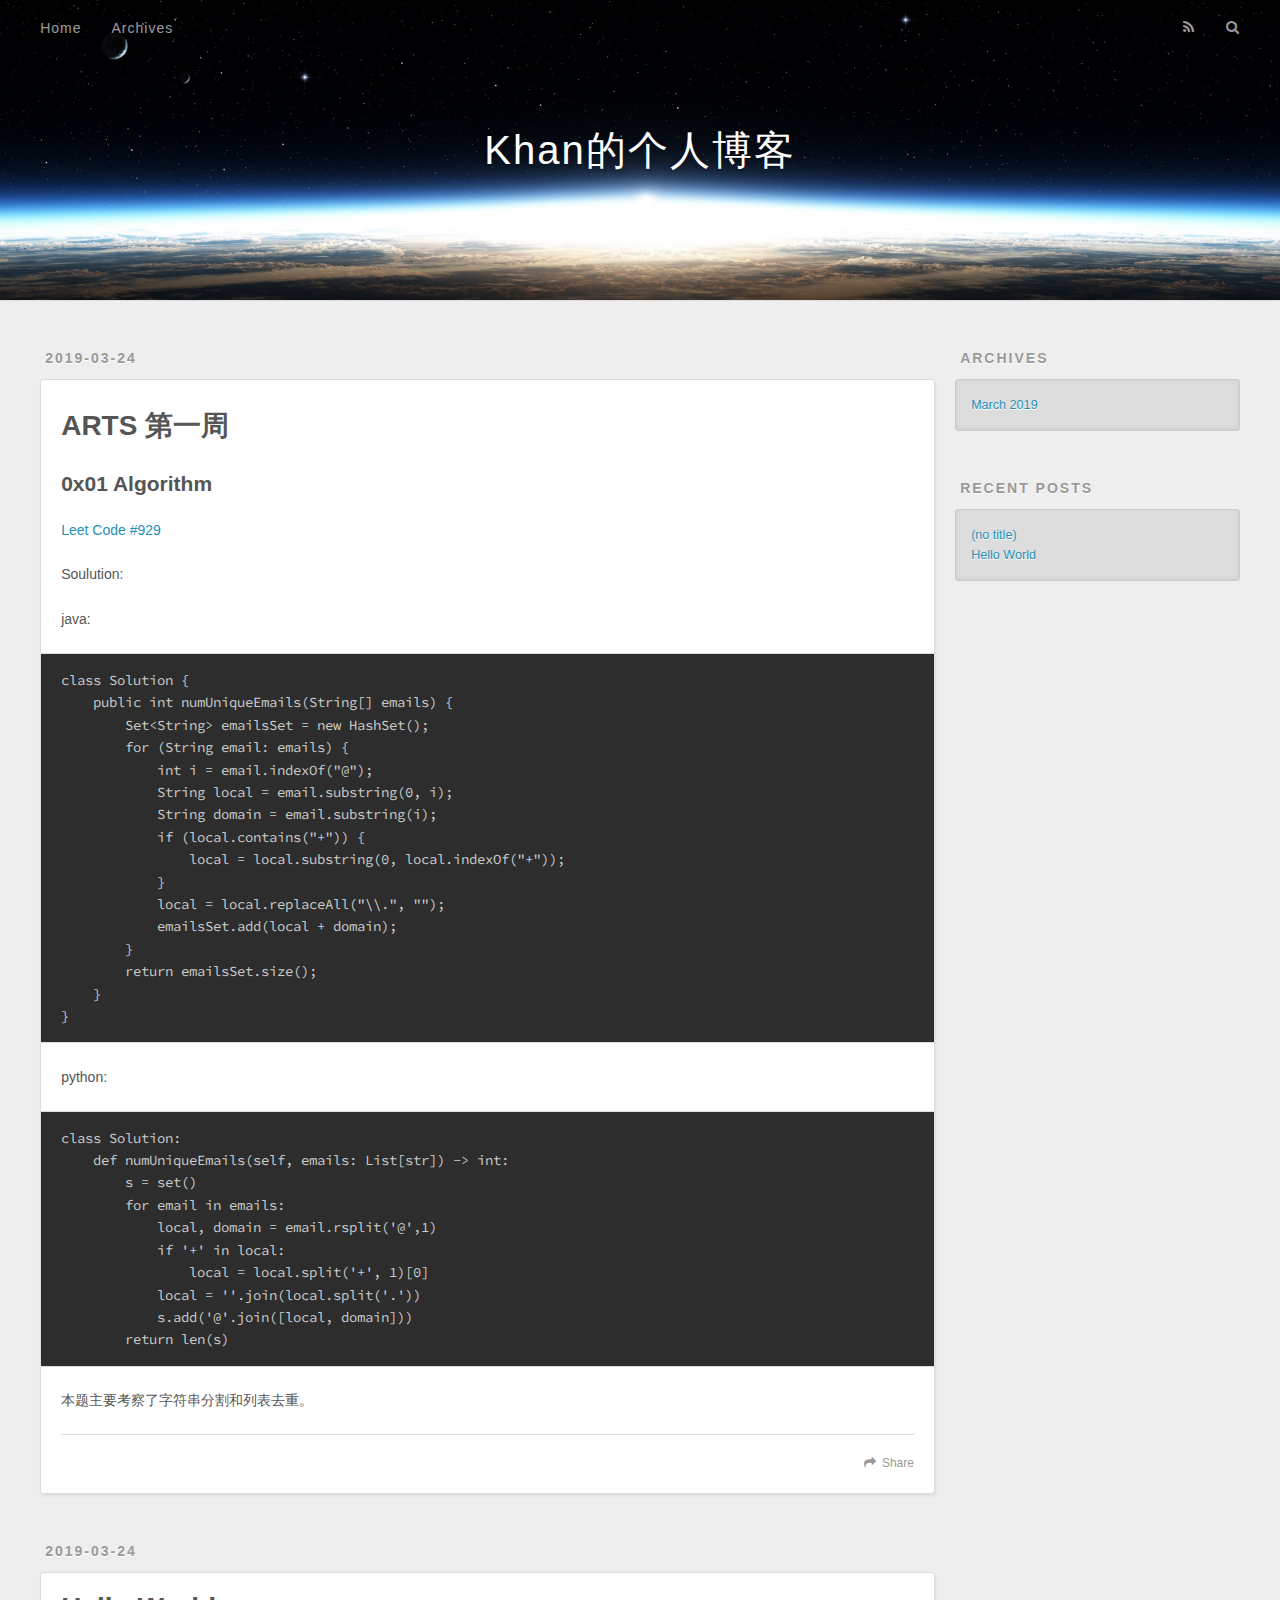
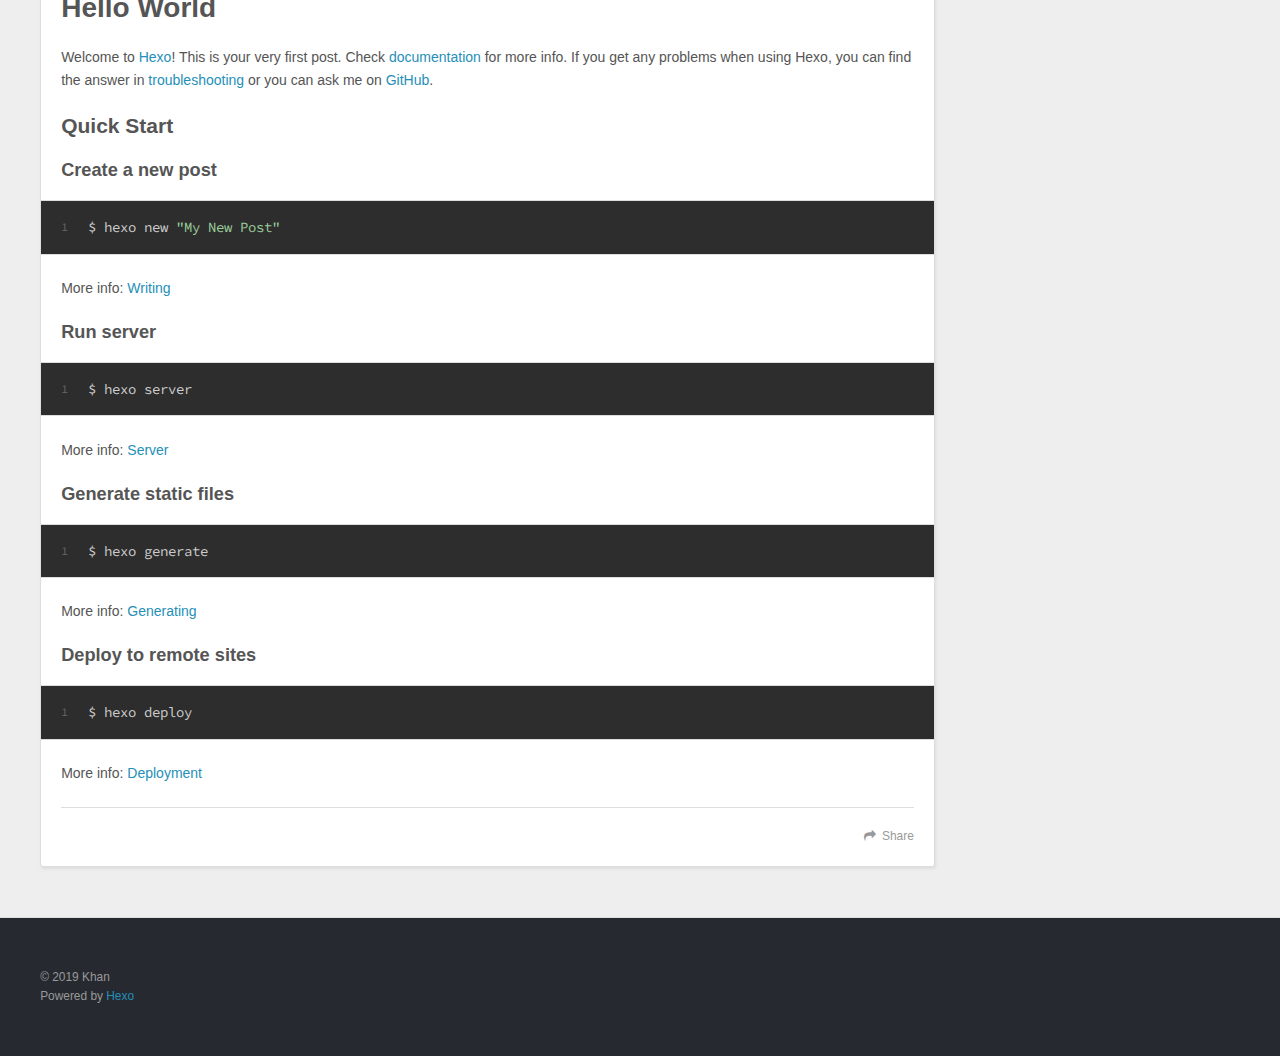
==== index.html @ 130cf29b "Site updated: 2019-03-24 17:19:26" ====
<!DOCTYPE html>
<html>
<head><meta name="generator" content="Hexo 3.8.0">
  <meta charset="utf-8">
  

  
  <title>Khan的个人博客</title>
  <meta name="viewport" content="width=device-width, initial-scale=1, maximum-scale=1">
  <meta property="og:type" content="website">
<meta property="og:title" content="Khan的个人博客">
<meta property="og:url" content="http://yoursite.com/index.html">
<meta property="og:site_name" content="Khan的个人博客">
<meta property="og:locale" content="default">
<meta name="twitter:card" content="summary">
<meta name="twitter:title" content="Khan的个人博客">
  
    <link rel="alternate" href="/atom.xml" title="Khan的个人博客" type="application/atom+xml">
  
  
    <link rel="icon" href="/favicon.png">
  
  
    <link href="//fonts.googleapis.com/css?family=Source+Code+Pro" rel="stylesheet" type="text/css">
  
  <link rel="stylesheet" href="/css/style.css">
</head>
</html>
<body>
  <div id="container">
    <div id="wrap">
      <header id="header">
  <div id="banner"></div>
  <div id="header-outer" class="outer">
    <div id="header-title" class="inner">
      <h1 id="logo-wrap">
        <a href="/" id="logo">Khan的个人博客</a>
      </h1>
      
    </div>
    <div id="header-inner" class="inner">
      <nav id="main-nav">
        <a id="main-nav-toggle" class="nav-icon"></a>
        
          <a class="main-nav-link" href="/">Home</a>
        
          <a class="main-nav-link" href="/archives">Archives</a>
        
      </nav>
      <nav id="sub-nav">
        
          <a id="nav-rss-link" class="nav-icon" href="/atom.xml" title="RSS Feed"></a>
        
        <a id="nav-search-btn" class="nav-icon" title="Search"></a>
      </nav>
      <div id="search-form-wrap">
        <form action="//google.com/search" method="get" accept-charset="UTF-8" class="search-form"><input type="search" name="q" class="search-form-input" placeholder="Search"><button type="submit" class="search-form-submit">&#xF002;</button><input type="hidden" name="sitesearch" value="http://yoursite.com"></form>
      </div>
    </div>
  </div>
</header>
      <div class="outer">
        <section id="main">
  
    <article id="post-arts_1" class="article article-type-post" itemscope itemprop="blogPost">
  <div class="article-meta">
    <a href="/2019/03/24/arts_1/" class="article-date">
  <time datetime="2019-03-24T08:39:05.048Z" itemprop="datePublished">2019-03-24</time>
</a>
    
  </div>
  <div class="article-inner">
    
    
    <div class="article-entry" itemprop="articleBody">
      
        <h1 id="ARTS-第一周"><a href="#ARTS-第一周" class="headerlink" title="ARTS 第一周"></a>ARTS 第一周</h1><h2 id="0x01-Algorithm"><a href="#0x01-Algorithm" class="headerlink" title="0x01 Algorithm"></a>0x01 Algorithm</h2><p><a href="https://leetcode.com/problems/unique-email-addresses" target="_blank" rel="noopener">Leet Code #929</a></p>
<p>Soulution:</p>
<p>java:</p>
<pre><code>class Solution {
    public int numUniqueEmails(String[] emails) {
        Set&lt;String&gt; emailsSet = new HashSet();
        for (String email: emails) {
            int i = email.indexOf(&quot;@&quot;);
            String local = email.substring(0, i);
            String domain = email.substring(i);
            if (local.contains(&quot;+&quot;)) {
                local = local.substring(0, local.indexOf(&quot;+&quot;));
            }
            local = local.replaceAll(&quot;\\.&quot;, &quot;&quot;);
            emailsSet.add(local + domain);
        }
        return emailsSet.size();
    }
}
</code></pre><p>python:</p>
<pre><code>class Solution:
    def numUniqueEmails(self, emails: List[str]) -&gt; int:
        s = set()
        for email in emails:
            local, domain = email.rsplit(&apos;@&apos;,1)
            if &apos;+&apos; in local:
                local = local.split(&apos;+&apos;, 1)[0]
            local = &apos;&apos;.join(local.split(&apos;.&apos;))
            s.add(&apos;@&apos;.join([local, domain]))
        return len(s)
</code></pre><p>本题主要考察了字符串分割和列表去重。</p>

      
    </div>
    <footer class="article-footer">
      <a data-url="http://yoursite.com/2019/03/24/arts_1/" data-id="cjtmpnsez0000ohzx4cmatua2" class="article-share-link">Share</a>
      
      
    </footer>
  </div>
  
</article>


  
    <article id="post-hello-world" class="article article-type-post" itemscope itemprop="blogPost">
  <div class="article-meta">
    <a href="/2019/03/24/hello-world/" class="article-date">
  <time datetime="2019-03-24T07:50:33.714Z" itemprop="datePublished">2019-03-24</time>
</a>
    
  </div>
  <div class="article-inner">
    
    
      <header class="article-header">
        
  
    <h1 itemprop="name">
      <a class="article-title" href="/2019/03/24/hello-world/">Hello World</a>
    </h1>
  

      </header>
    
    <div class="article-entry" itemprop="articleBody">
      
        <p>Welcome to <a href="https://hexo.io/" target="_blank" rel="noopener">Hexo</a>! This is your very first post. Check <a href="https://hexo.io/docs/" target="_blank" rel="noopener">documentation</a> for more info. If you get any problems when using Hexo, you can find the answer in <a href="https://hexo.io/docs/troubleshooting.html" target="_blank" rel="noopener">troubleshooting</a> or you can ask me on <a href="https://github.com/hexojs/hexo/issues" target="_blank" rel="noopener">GitHub</a>.</p>
<h2 id="Quick-Start"><a href="#Quick-Start" class="headerlink" title="Quick Start"></a>Quick Start</h2><h3 id="Create-a-new-post"><a href="#Create-a-new-post" class="headerlink" title="Create a new post"></a>Create a new post</h3><figure class="highlight bash"><table><tr><td class="gutter"><pre><span class="line">1</span><br></pre></td><td class="code"><pre><span class="line">$ hexo new <span class="string">"My New Post"</span></span><br></pre></td></tr></table></figure>
<p>More info: <a href="https://hexo.io/docs/writing.html" target="_blank" rel="noopener">Writing</a></p>
<h3 id="Run-server"><a href="#Run-server" class="headerlink" title="Run server"></a>Run server</h3><figure class="highlight bash"><table><tr><td class="gutter"><pre><span class="line">1</span><br></pre></td><td class="code"><pre><span class="line">$ hexo server</span><br></pre></td></tr></table></figure>
<p>More info: <a href="https://hexo.io/docs/server.html" target="_blank" rel="noopener">Server</a></p>
<h3 id="Generate-static-files"><a href="#Generate-static-files" class="headerlink" title="Generate static files"></a>Generate static files</h3><figure class="highlight bash"><table><tr><td class="gutter"><pre><span class="line">1</span><br></pre></td><td class="code"><pre><span class="line">$ hexo generate</span><br></pre></td></tr></table></figure>
<p>More info: <a href="https://hexo.io/docs/generating.html" target="_blank" rel="noopener">Generating</a></p>
<h3 id="Deploy-to-remote-sites"><a href="#Deploy-to-remote-sites" class="headerlink" title="Deploy to remote sites"></a>Deploy to remote sites</h3><figure class="highlight bash"><table><tr><td class="gutter"><pre><span class="line">1</span><br></pre></td><td class="code"><pre><span class="line">$ hexo deploy</span><br></pre></td></tr></table></figure>
<p>More info: <a href="https://hexo.io/docs/deployment.html" target="_blank" rel="noopener">Deployment</a></p>

      
    </div>
    <footer class="article-footer">
      <a data-url="http://yoursite.com/2019/03/24/hello-world/" data-id="cjtmpnsf30001ohzxpgnptzvd" class="article-share-link">Share</a>
      
      
    </footer>
  </div>
  
</article>


  


</section>
        
          <aside id="sidebar">
  
    

  
    

  
    
  
    
  <div class="widget-wrap">
    <h3 class="widget-title">Archives</h3>
    <div class="widget">
      <ul class="archive-list"><li class="archive-list-item"><a class="archive-list-link" href="/archives/2019/03/">March 2019</a></li></ul>
    </div>
  </div>


  
    
  <div class="widget-wrap">
    <h3 class="widget-title">Recent Posts</h3>
    <div class="widget">
      <ul>
        
          <li>
            <a href="/2019/03/24/arts_1/">(no title)</a>
          </li>
        
          <li>
            <a href="/2019/03/24/hello-world/">Hello World</a>
          </li>
        
      </ul>
    </div>
  </div>

  
</aside>
        
      </div>
      <footer id="footer">
  
  <div class="outer">
    <div id="footer-info" class="inner">
      &copy; 2019 Khan<br>
      Powered by <a href="http://hexo.io/" target="_blank">Hexo</a>
    </div>
  </div>
</footer>
    </div>
    <nav id="mobile-nav">
  
    <a href="/" class="mobile-nav-link">Home</a>
  
    <a href="/archives" class="mobile-nav-link">Archives</a>
  
</nav>
    

<script src="//ajax.googleapis.com/ajax/libs/jquery/2.0.3/jquery.min.js"></script>


  <link rel="stylesheet" href="/fancybox/jquery.fancybox.css">
  <script src="/fancybox/jquery.fancybox.pack.js"></script>


<script src="/js/script.js"></script>



  </div>
</body>
</html>
---- css/style.css ----
body {
  width: 100%;
}
body:before,
body:after {
  content: "";
  display: table;
}
body:after {
  clear: both;
}
html,
body,
div,
span,
applet,
object,
iframe,
h1,
h2,
h3,
h4,
h5,
h6,
p,
blockquote,
pre,
a,
abbr,
acronym,
address,
big,
cite,
code,
del,
dfn,
em,
img,
ins,
kbd,
q,
s,
samp,
small,
strike,
strong,
sub,
sup,
tt,
var,
dl,
dt,
dd,
ol,
ul,
li,
fieldset,
form,
label,
legend,
table,
caption,
tbody,
tfoot,
thead,
tr,
th,
td {
  margin: 0;
  padding: 0;
  border: 0;
  outline: 0;
  font-weight: inherit;
  font-style: inherit;
  font-family: inherit;
  font-size: 100%;
  vertical-align: baseline;
}
body {
  line-height: 1;
  color: #000;
  background: #fff;
}
ol,
ul {
  list-style: none;
}
table {
  border-collapse: separate;
  border-spacing: 0;
  vertical-align: middle;
}
caption,
th,
td {
  text-align: left;
  font-weight: normal;
  vertical-align: middle;
}
a img {
  border: none;
}
input,
button {
  margin: 0;
  padding: 0;
}
input::-moz-focus-inner,
button::-moz-focus-inner {
  border: 0;
  padding: 0;
}
@font-face {
  font-family: FontAwesome;
  font-style: normal;
  font-weight: normal;
  src: url("fonts/fontawesome-webfont.eot?v=#4.0.3");
  src: url("fonts/fontawesome-webfont.eot?#iefix&v=#4.0.3") format("embedded-opentype"), url("fonts/fontawesome-webfont.woff?v=#4.0.3") format("woff"), url("fonts/fontawesome-webfont.ttf?v=#4.0.3") format("truetype"), url("fonts/fontawesome-webfont.svg#fontawesomeregular?v=#4.0.3") format("svg");
}
html,
body,
#container {
  height: 100%;
}
body {
  background: #eee;
  font: 14px -apple-system, BlinkMacSystemFont, "Segoe UI", "Roboto", "Oxygen", "Ubuntu", "Cantarell", "Fira Sans", "Droid Sans", "Helvetica Neue", sans-serif;
  -webkit-text-size-adjust: 100%;
}
.outer {
  max-width: 1220px;
  margin: 0 auto;
  padding: 0 20px;
}
.outer:before,
.outer:after {
  content: "";
  display: table;
}
.outer:after {
  clear: both;
}
.inner {
  display: inline;
  float: left;
  width: 98.33333333333333%;
  margin: 0 0.833333333333333%;
}
.left,
.alignleft {
  float: left;
}
.right,
.alignright {
  float: right;
}
.clear {
  clear: both;
}
#container {
  position: relative;
}
.mobile-nav-on {
  overflow: hidden;
}
#wrap {
  height: 100%;
  width: 100%;
  position: absolute;
  top: 0;
  left: 0;
  -webkit-transition: 0.2s ease-out;
  -moz-transition: 0.2s ease-out;
  -ms-transition: 0.2s ease-out;
  transition: 0.2s ease-out;
  z-index: 1;
  background: #eee;
}
.mobile-nav-on #wrap {
  left: 280px;
}
@media screen and (min-width: 768px) {
  #main {
    display: inline;
    float: left;
    width: 73.33333333333333%;
    margin: 0 0.833333333333333%;
  }
}
.article-date,
.article-category-link,
.archive-year,
.widget-title {
  text-decoration: none;
  text-transform: uppercase;
  letter-spacing: 2px;
  color: #999;
  margin-bottom: 1em;
  margin-left: 5px;
  line-height: 1em;
  text-shadow: 0 1px #fff;
  font-weight: bold;
}
.article-inner,
.archive-article-inner {
  background: #fff;
  -webkit-box-shadow: 1px 2px 3px #ddd;
  box-shadow: 1px 2px 3px #ddd;
  border: 1px solid #ddd;
  border-radius: 3px;
}
.article-entry h1,
.widget h1 {
  font-size: 2em;
}
.article-entry h2,
.widget h2 {
  font-size: 1.5em;
}
.article-entry h3,
.widget h3 {
  font-size: 1.3em;
}
.article-entry h4,
.widget h4 {
  font-size: 1.2em;
}
.article-entry h5,
.widget h5 {
  font-size: 1em;
}
.article-entry h6,
.widget h6 {
  font-size: 1em;
  color: #999;
}
.article-entry hr,
.widget hr {
  border: 1px dashed #ddd;
}
.article-entry strong,
.widget strong {
  font-weight: bold;
}
.article-entry em,
.widget em,
.article-entry cite,
.widget cite {
  font-style: italic;
}
.article-entry sup,
.widget sup,
.article-entry sub,
.widget sub {
  font-size: 0.75em;
  line-height: 0;
  position: relative;
  vertical-align: baseline;
}
.article-entry sup,
.widget sup {
  top: -0.5em;
}
.article-entry sub,
.widget sub {
  bottom: -0.2em;
}
.article-entry small,
.widget small {
  font-size: 0.85em;
}
.article-entry acronym,
.widget acronym,
.article-entry abbr,
.widget abbr {
  border-bottom: 1px dotted;
}
.article-entry ul,
.widget ul,
.article-entry ol,
.widget ol,
.article-entry dl,
.widget dl {
  margin: 0 20px;
  line-height: 1.6em;
}
.article-entry ul ul,
.widget ul ul,
.article-entry ol ul,
.widget ol ul,
.article-entry ul ol,
.widget ul ol,
.article-entry ol ol,
.widget ol ol {
  margin-top: 0;
  margin-bottom: 0;
}
.article-entry ul,
.widget ul {
  list-style: disc;
}
.article-entry ol,
.widget ol {
  list-style: decimal;
}
.article-entry dt,
.widget dt {
  font-weight: bold;
}
#header {
  height: 300px;
  position: relative;
  border-bottom: 1px solid #ddd;
}
#header:before,
#header:after {
  content: "";
  position: absolute;
  left: 0;
  right: 0;
  height: 40px;
}
#header:before {
  top: 0;
  background: -webkit-linear-gradient(rgba(0,0,0,0.2), transparent);
  background: -moz-linear-gradient(rgba(0,0,0,0.2), transparent);
  background: -ms-linear-gradient(rgba(0,0,0,0.2), transparent);
  background: linear-gradient(rgba(0,0,0,0.2), transparent);
}
#header:after {
  bottom: 0;
  background: -webkit-linear-gradient(transparent, rgba(0,0,0,0.2));
  background: -moz-linear-gradient(transparent, rgba(0,0,0,0.2));
  background: -ms-linear-gradient(transparent, rgba(0,0,0,0.2));
  background: linear-gradient(transparent, rgba(0,0,0,0.2));
}
#header-outer {
  height: 100%;
  position: relative;
}
#header-inner {
  position: relative;
  overflow: hidden;
}
#banner {
  position: absolute;
  top: 0;
  left: 0;
  width: 100%;
  height: 100%;
  background: url("images/banner.jpg") center #000;
  -webkit-background-size: cover;
  -moz-background-size: cover;
  background-size: cover;
  z-index: -1;
}
#header-title {
  text-align: center;
  height: 40px;
  position: absolute;
  top: 50%;
  left: 0;
  margin-top: -20px;
}
#logo,
#subtitle {
  text-decoration: none;
  color: #fff;
  font-weight: 300;
  text-shadow: 0 1px 4px rgba(0,0,0,0.3);
}
#logo {
  font-size: 40px;
  line-height: 40px;
  letter-spacing: 2px;
}
#subtitle {
  font-size: 16px;
  line-height: 16px;
  letter-spacing: 1px;
}
#subtitle-wrap {
  margin-top: 16px;
}
#main-nav {
  float: left;
  margin-left: -15px;
}
.nav-icon,
.main-nav-link {
  float: left;
  color: #fff;
  opacity: 0.6;
  text-decoration: none;
  text-shadow: 0 1px rgba(0,0,0,0.2);
  -webkit-transition: opacity 0.2s;
  -moz-transition: opacity 0.2s;
  -ms-transition: opacity 0.2s;
  transition: opacity 0.2s;
  display: block;
  padding: 20px 15px;
}
.nav-icon:hover,
.main-nav-link:hover {
  opacity: 1;
}
.nav-icon {
  font-family: FontAwesome;
  text-align: center;
  font-size: 14px;
  width: 14px;
  height: 14px;
  padding: 20px 15px;
  position: relative;
  cursor: pointer;
}
.main-nav-link {
  font-weight: 300;
  letter-spacing: 1px;
}
@media screen and (max-width: 479px) {
  .main-nav-link {
    display: none;
  }
}
#main-nav-toggle {
  display: none;
}
#main-nav-toggle:before {
  content: "\f0c9";
}
@media screen and (max-width: 479px) {
  #main-nav-toggle {
    display: block;
  }
}
#sub-nav {
  float: right;
  margin-right: -15px;
}
#nav-rss-link:before {
  content: "\f09e";
}
#nav-search-btn:before {
  content: "\f002";
}
#search-form-wrap {
  position: absolute;
  top: 15px;
  width: 150px;
  height: 30px;
  right: -150px;
  opacity: 0;
  -webkit-transition: 0.2s ease-out;
  -moz-transition: 0.2s ease-out;
  -ms-transition: 0.2s ease-out;
  transition: 0.2s ease-out;
}
#search-form-wrap.on {
  opacity: 1;
  right: 0;
}
@media screen and (max-width: 479px) {
  #search-form-wrap {
    width: 100%;
    right: -100%;
  }
}
.search-form {
  position: absolute;
  top: 0;
  left: 0;
  right: 0;
  background: #fff;
  padding: 5px 15px;
  border-radius: 15px;
  -webkit-box-shadow: 0 0 10px rgba(0,0,0,0.3);
  box-shadow: 0 0 10px rgba(0,0,0,0.3);
}
.search-form-input {
  border: none;
  background: none;
  color: #555;
  width: 100%;
  font: 13px -apple-system, BlinkMacSystemFont, "Segoe UI", "Roboto", "Oxygen", "Ubuntu", "Cantarell", "Fira Sans", "Droid Sans", "Helvetica Neue", sans-serif;
  outline: none;
}
.search-form-input::-webkit-search-results-decoration,
.search-form-input::-webkit-search-cancel-button {
  -webkit-appearance: none;
}
.search-form-submit {
  position: absolute;
  top: 50%;
  right: 10px;
  margin-top: -7px;
  font: 13px FontAwesome;
  border: none;
  background: none;
  color: #bbb;
  cursor: pointer;
}
.search-form-submit:hover,
.search-form-submit:focus {
  color: #777;
}
.article {
  margin: 50px 0;
}
.article-inner {
  overflow: hidden;
}
.article-meta:before,
.article-meta:after {
  content: "";
  display: table;
}
.article-meta:after {
  clear: both;
}
.article-date {
  float: left;
}
.article-category {
  float: left;
  line-height: 1em;
  color: #ccc;
  text-shadow: 0 1px #fff;
  margin-left: 8px;
}
.article-category:before {
  content: "\2022";
}
.article-category-link {
  margin: 0 12px 1em;
}
.article-header {
  padding: 20px 20px 0;
}
.article-title {
  text-decoration: none;
  font-size: 2em;
  font-weight: bold;
  color: #555;
  line-height: 1.1em;
  -webkit-transition: color 0.2s;
  -moz-transition: color 0.2s;
  -ms-transition: color 0.2s;
  transition: color 0.2s;
}
a.article-title:hover {
  color: #258fb8;
}
.article-entry {
  color: #555;
  padding: 0 20px;
}
.article-entry:before,
.article-entry:after {
  content: "";
  display: table;
}
.article-entry:after {
  clear: both;
}
.article-entry p,
.article-entry table {
  line-height: 1.6em;
  margin: 1.6em 0;
}
.article-entry h1,
.article-entry h2,
.article-entry h3,
.article-entry h4,
.article-entry h5,
.article-entry h6 {
  font-weight: bold;
}
.article-entry h1,
.article-entry h2,
.article-entry h3,
.article-entry h4,
.article-entry h5,
.article-entry h6 {
  line-height: 1.1em;
  margin: 1.1em 0;
}
.article-entry a {
  color: #258fb8;
  text-decoration: none;
}
.article-entry a:hover {
  text-decoration: underline;
}
.article-entry ul,
.article-entry ol,
.article-entry dl {
  margin-top: 1.6em;
  margin-bottom: 1.6em;
}
.article-entry img,
.article-entry video {
  max-width: 100%;
  height: auto;
  display: block;
  margin: auto;
}
.article-entry iframe {
  border: none;
}
.article-entry table {
  width: 100%;
  border-collapse: collapse;
  border-spacing: 0;
}
.article-entry th {
  font-weight: bold;
  border-bottom: 3px solid #ddd;
  padding-bottom: 0.5em;
}
.article-entry td {
  border-bottom: 1px solid #ddd;
  padding: 10px 0;
}
.article-entry blockquote {
  font-family: Georgia, "Times New Roman", serif;
  font-size: 1.4em;
  margin: 1.6em 20px;
  text-align: center;
}
.article-entry blockquote footer {
  font-size: 14px;
  margin: 1.6em 0;
  font-family: -apple-system, BlinkMacSystemFont, "Segoe UI", "Roboto", "Oxygen", "Ubuntu", "Cantarell", "Fira Sans", "Droid Sans", "Helvetica Neue", sans-serif;
}
.article-entry blockquote footer cite:before {
  content: "—";
  padding: 0 0.5em;
}
.article-entry .pullquote {
  text-align: left;
  width: 45%;
  margin: 0;
}
.article-entry .pullquote.left {
  margin-left: 0.5em;
  margin-right: 1em;
}
.article-entry .pullquote.right {
  margin-right: 0.5em;
  margin-left: 1em;
}
.article-entry .caption {
  color: #999;
  display: block;
  font-size: 0.9em;
  margin-top: 0.5em;
  position: relative;
  text-align: center;
}
.article-entry .video-container {
  position: relative;
  padding-top: 56.25%;
  height: 0;
  overflow: hidden;
}
.article-entry .video-container iframe,
.article-entry .video-container object,
.article-entry .video-container embed {
  position: absolute;
  top: 0;
  left: 0;
  width: 100%;
  height: 100%;
  margin-top: 0;
}
.article-more-link a {
  display: inline-block;
  line-height: 1em;
  padding: 6px 15px;
  border-radius: 15px;
  background: #eee;
  color: #999;
  text-shadow: 0 1px #fff;
  text-decoration: none;
}
.article-more-link a:hover {
  background: #258fb8;
  color: #fff;
  text-decoration: none;
  text-shadow: 0 1px #1e7293;
}
.article-footer {
  font-size: 0.85em;
  line-height: 1.6em;
  border-top: 1px solid #ddd;
  padding-top: 1.6em;
  margin: 0 20px 20px;
}
.article-footer:before,
.article-footer:after {
  content: "";
  display: table;
}
.article-footer:after {
  clear: both;
}
.article-footer a {
  color: #999;
  text-decoration: none;
}
.article-footer a:hover {
  color: #555;
}
.article-tag-list-item {
  float: left;
  margin-right: 10px;
}
.article-tag-list-link:before {
  content: "#";
}
.article-comment-link {
  float: right;
}
.article-comment-link:before {
  content: "\f075";
  font-family: FontAwesome;
  padding-right: 8px;
}
.article-share-link {
  cursor: pointer;
  float: right;
  margin-left: 20px;
}
.article-share-link:before {
  content: "\f064";
  font-family: FontAwesome;
  padding-right: 6px;
}
#article-nav {
  position: relative;
}
#article-nav:before,
#article-nav:after {
  content: "";
  display: table;
}
#article-nav:after {
  clear: both;
}
@media screen and (min-width: 768px) {
  #article-nav {
    margin: 50px 0;
  }
  #article-nav:before {
    width: 8px;
    height: 8px;
    position: absolute;
    top: 50%;
    left: 50%;
    margin-top: -4px;
    margin-left: -4px;
    content: "";
    border-radius: 50%;
    background: #ddd;
    -webkit-box-shadow: 0 1px 2px #fff;
    box-shadow: 0 1px 2px #fff;
  }
}
.article-nav-link-wrap {
  text-decoration: none;
  text-shadow: 0 1px #fff;
  color: #999;
  -webkit-box-sizing: border-box;
  -moz-box-sizing: border-box;
  box-sizing: border-box;
  margin-top: 50px;
  text-align: center;
  display: block;
}
.article-nav-link-wrap:hover {
  color: #555;
}
@media screen and (min-width: 768px) {
  .article-nav-link-wrap {
    width: 50%;
    margin-top: 0;
  }
}
@media screen and (min-width: 768px) {
  #article-nav-newer {
    float: left;
    text-align: right;
    padding-right: 20px;
  }
}
@media screen and (min-width: 768px) {
  #article-nav-older {
    float: right;
    text-align: left;
    padding-left: 20px;
  }
}
.article-nav-caption {
  text-transform: uppercase;
  letter-spacing: 2px;
  color: #ddd;
  line-height: 1em;
  font-weight: bold;
}
#article-nav-newer .article-nav-caption {
  margin-right: -2px;
}
.article-nav-title {
  font-size: 0.85em;
  line-height: 1.6em;
  margin-top: 0.5em;
}
.article-share-box {
  position: absolute;
  display: none;
  background: #fff;
  -webkit-box-shadow: 1px 2px 10px rgba(0,0,0,0.2);
  box-shadow: 1px 2px 10px rgba(0,0,0,0.2);
  border-radius: 3px;
  margin-left: -145px;
  overflow: hidden;
  z-index: 1;
}
.article-share-box.on {
  display: block;
}
.article-share-input {
  width: 100%;
  background: none;
  -webkit-box-sizing: border-box;
  -moz-box-sizing: border-box;
  box-sizing: border-box;
  font: 14px -apple-system, BlinkMacSystemFont, "Segoe UI", "Roboto", "Oxygen", "Ubuntu", "Cantarell", "Fira Sans", "Droid Sans", "Helvetica Neue", sans-serif;
  padding: 0 15px;
  color: #555;
  outline: none;
  border: 1px solid #ddd;
  border-radius: 3px 3px 0 0;
  height: 36px;
  line-height: 36px;
}
.article-share-links {
  background: #eee;
}
.article-share-links:before,
.article-share-links:after {
  content: "";
  display: table;
}
.article-share-links:after {
  clear: both;
}
.article-share-twitter,
.article-share-facebook,
.article-share-pinterest,
.article-share-google {
  width: 50px;
  height: 36px;
  display: block;
  float: left;
  position: relative;
  color: #999;
  text-shadow: 0 1px #fff;
}
.article-share-twitter:before,
.article-share-facebook:before,
.article-share-pinterest:before,
.article-share-google:before {
  font-size: 20px;
  font-family: FontAwesome;
  width: 20px;
  height: 20px;
  position: absolute;
  top: 50%;
  left: 50%;
  margin-top: -10px;
  margin-left: -10px;
  text-align: center;
}
.article-share-twitter:hover,
.article-share-facebook:hover,
.article-share-pinterest:hover,
.article-share-google:hover {
  color: #fff;
}
.article-share-twitter:before {
  content: "\f099";
}
.article-share-twitter:hover {
  background: #00aced;
  text-shadow: 0 1px #008abe;
}
.article-share-facebook:before {
  content: "\f09a";
}
.article-share-facebook:hover {
  background: #3b5998;
  text-shadow: 0 1px #2f477a;
}
.article-share-pinterest:before {
  content: "\f0d2";
}
.article-share-pinterest:hover {
  background: #cb2027;
  text-shadow: 0 1px #a21a1f;
}
.article-share-google:before {
  content: "\f0d5";
}
.article-share-google:hover {
  background: #dd4b39;
  text-shadow: 0 1px #be3221;
}
.article-gallery {
  background: #000;
  position: relative;
}
.article-gallery-photos {
  position: relative;
  overflow: hidden;
}
.article-gallery-img {
  display: none;
  max-width: 100%;
}
.article-gallery-img:first-child {
  display: block;
}
.article-gallery-img.loaded {
  position: absolute;
  display: block;
}
.article-gallery-img img {
  display: block;
  max-width: 100%;
  margin: 0 auto;
}
#comments {
  background: #fff;
  -webkit-box-shadow: 1px 2px 3px #ddd;
  box-shadow: 1px 2px 3px #ddd;
  padding: 20px;
  border: 1px solid #ddd;
  border-radius: 3px;
  margin: 50px 0;
}
#comments a {
  color: #258fb8;
}
.archives-wrap {
  margin: 50px 0;
}
.archives:before,
.archives:after {
  content: "";
  display: table;
}
.archives:after {
  clear: both;
}
.archive-year-wrap {
  margin-bottom: 1em;
}
.archives {
  -webkit-column-gap: 10px;
  -moz-column-gap: 10px;
  column-gap: 10px;
}
@media screen and (min-width: 480px) and (max-width: 767px) {
  .archives {
    -webkit-column-count: 2;
    -moz-column-count: 2;
    column-count: 2;
  }
}
@media screen and (min-width: 768px) {
  .archives {
    -webkit-column-count: 3;
    -moz-column-count: 3;
    column-count: 3;
  }
}
.archive-article {
  -webkit-column-break-inside: avoid;
  page-break-inside: avoid;
  overflow: hidden;
  break-inside: avoid-column;
}
.archive-article-inner {
  padding: 10px;
  margin-bottom: 15px;
}
.archive-article-title {
  text-decoration: none;
  font-weight: bold;
  color: #555;
  -webkit-transition: color 0.2s;
  -moz-transition: color 0.2s;
  -ms-transition: color 0.2s;
  transition: color 0.2s;
  line-height: 1.6em;
}
.archive-article-title:hover {
  color: #258fb8;
}
.archive-article-footer {
  margin-top: 1em;
}
.archive-article-date {
  color: #999;
  text-decoration: none;
  font-size: 0.85em;
  line-height: 1em;
  margin-bottom: 0.5em;
  display: block;
}
#page-nav {
  margin: 50px auto;
  background: #fff;
  -webkit-box-shadow: 1px 2px 3px #ddd;
  box-shadow: 1px 2px 3px #ddd;
  border: 1px solid #ddd;
  border-radius: 3px;
  text-align: center;
  color: #999;
  overflow: hidden;
}
#page-nav:before,
#page-nav:after {
  content: "";
  display: table;
}
#page-nav:after {
  clear: both;
}
#page-nav a,
#page-nav span {
  padding: 10px 20px;
  line-height: 1;
  height: 2ex;
}
#page-nav a {
  color: #999;
  text-decoration: none;
}
#page-nav a:hover {
  background: #999;
  color: #fff;
}
#page-nav .prev {
  float: left;
}
#page-nav .next {
  float: right;
}
#page-nav .page-number {
  display: inline-block;
}
@media screen and (max-width: 479px) {
  #page-nav .page-number {
    display: none;
  }
}
#page-nav .current {
  color: #555;
  font-weight: bold;
}
#page-nav .space {
  color: #ddd;
}
#footer {
  background: #262a30;
  padding: 50px 0;
  border-top: 1px solid #ddd;
  color: #999;
}
#footer a {
  color: #258fb8;
  text-decoration: none;
}
#footer a:hover {
  text-decoration: underline;
}
#footer-info {
  line-height: 1.6em;
  font-size: 0.85em;
}
.article-entry pre,
.article-entry .highlight {
  background: #2d2d2d;
  margin: 0 -20px;
  padding: 15px 20px;
  border-style: solid;
  border-color: #ddd;
  border-width: 1px 0;
  overflow: auto;
  color: #ccc;
  line-height: 22.400000000000002px;
}
.article-entry .highlight .gutter pre,
.article-entry .gist .gist-file .gist-data .line-numbers {
  color: #666;
  font-size: 0.85em;
}
.article-entry pre,
.article-entry code {
  font-family: "Source Code Pro", Consolas, Monaco, Menlo, Consolas, monospace;
}
.article-entry code {
  background: #eee;
  text-shadow: 0 1px #fff;
  padding: 0 0.3em;
}
.article-entry pre code {
  background: none;
  text-shadow: none;
  padding: 0;
}
.article-entry .highlight pre {
  border: none;
  margin: 0;
  padding: 0;
}
.article-entry .highlight table {
  margin: 0;
  width: auto;
}
.article-entry .highlight td {
  border: none;
  padding: 0;
}
.article-entry .highlight figcaption {
  font-size: 0.85em;
  color: #999;
  line-height: 1em;
  margin-bottom: 1em;
}
.article-entry .highlight figcaption:before,
.article-entry .highlight figcaption:after {
  content: "";
  display: table;
}
.article-entry .highlight figcaption:after {
  clear: both;
}
.article-entry .highlight figcaption a {
  float: right;
}
.article-entry .highlight .gutter pre {
  text-align: right;
  padding-right: 20px;
}
.article-entry .highlight .line {
  height: 22.400000000000002px;
}
.article-entry .highlight .line.marked {
  background: #515151;
}
.article-entry .gist {
  margin: 0 -20px;
  border-style: solid;
  border-color: #ddd;
  border-width: 1px 0;
  background: #2d2d2d;
  padding: 15px 20px 15px 0;
}
.article-entry .gist .gist-file {
  border: none;
  font-family: "Source Code Pro", Consolas, Monaco, Menlo, Consolas, monospace;
  margin: 0;
}
.article-entry .gist .gist-file .gist-data {
  background: none;
  border: none;
}
.article-entry .gist .gist-file .gist-data .line-numbers {
  background: none;
  border: none;
  padding: 0 20px 0 0;
}
.article-entry .gist .gist-file .gist-data .line-data {
  padding: 0 !important;
}
.article-entry .gist .gist-file .highlight {
  margin: 0;
  padding: 0;
  border: none;
}
.article-entry .gist .gist-file .gist-meta {
  background: #2d2d2d;
  color: #999;
  font: 0.85em -apple-system, BlinkMacSystemFont, "Segoe UI", "Roboto", "Oxygen", "Ubuntu", "Cantarell", "Fira Sans", "Droid Sans", "Helvetica Neue", sans-serif;
  text-shadow: 0 0;
  padding: 0;
  margin-top: 1em;
  margin-left: 20px;
}
.article-entry .gist .gist-file .gist-meta a {
  color: #258fb8;
  font-weight: normal;
}
.article-entry .gist .gist-file .gist-meta a:hover {
  text-decoration: underline;
}
pre .comment,
pre .title {
  color: #999;
}
pre .variable,
pre .attribute,
pre .tag,
pre .regexp,
pre .ruby .constant,
pre .xml .tag .title,
pre .xml .pi,
pre .xml .doctype,
pre .html .doctype,
pre .css .id,
pre .css .class,
pre .css .pseudo {
  color: #f2777a;
}
pre .number,
pre .preprocessor,
pre .built_in,
pre .literal,
pre .params,
pre .constant {
  color: #f99157;
}
pre .class,
pre .ruby .class .title,
pre .css .rules .attribute {
  color: #9c9;
}
pre .string,
pre .value,
pre .inheritance,
pre .header,
pre .ruby .symbol,
pre .xml .cdata {
  color: #9c9;
}
pre .css .hexcolor {
  color: #6cc;
}
pre .function,
pre .python .decorator,
pre .python .title,
pre .ruby .function .title,
pre .ruby .title .keyword,
pre .perl .sub,
pre .javascript .title,
pre .coffeescript .title {
  color: #69c;
}
pre .keyword,
pre .javascript .function {
  color: #c9c;
}
@media screen and (max-width: 479px) {
  #mobile-nav {
    position: absolute;
    top: 0;
    left: 0;
    width: 280px;
    height: 100%;
    background: #191919;
    border-right: 1px solid #fff;
  }
}
@media screen and (max-width: 479px) {
  .mobile-nav-link {
    display: block;
    color: #999;
    text-decoration: none;
    padding: 15px 20px;
    font-weight: bold;
  }
  .mobile-nav-link:hover {
    color: #fff;
  }
}
@media screen and (min-width: 768px) {
  #sidebar {
    display: inline;
    float: left;
    width: 23.333333333333332%;
    margin: 0 0.833333333333333%;
  }
}
.widget-wrap {
  margin: 50px 0;
}
.widget {
  color: #777;
  text-shadow: 0 1px #fff;
  background: #ddd;
  -webkit-box-shadow: 0 -1px 4px #ccc inset;
  box-shadow: 0 -1px 4px #ccc inset;
  border: 1px solid #ccc;
  padding: 15px;
  border-radius: 3px;
}
.widget a {
  color: #258fb8;
  text-decoration: none;
}
.widget a:hover {
  text-decoration: underline;
}
.widget ul ul,
.widget ol ul,
.widget dl ul,
.widget ul ol,
.widget ol ol,
.widget dl ol,
.widget ul dl,
.widget ol dl,
.widget dl dl {
  margin-left: 15px;
  list-style: disc;
}
.widget {
  line-height: 1.6em;
  word-wrap: break-word;
  font-size: 0.9em;
}
.widget ul,
.widget ol {
  list-style: none;
  margin: 0;
}
.widget ul ul,
.widget ol ul,
.widget ul ol,
.widget ol ol {
  margin: 0 20px;
}
.widget ul ul,
.widget ol ul {
  list-style: disc;
}
.widget ul ol,
.widget ol ol {
  list-style: decimal;
}
.category-list-count,
.tag-list-count,
.archive-list-count {
  padding-left: 5px;
  color: #999;
  font-size: 0.85em;
}
.category-list-count:before,
.tag-list-count:before,
.archive-list-count:before {
  content: "(";
}
.category-list-count:after,
.tag-list-count:after,
.archive-list-count:after {
  content: ")";
}
.tagcloud a {
  margin-right: 5px;
  display: inline-block;
}
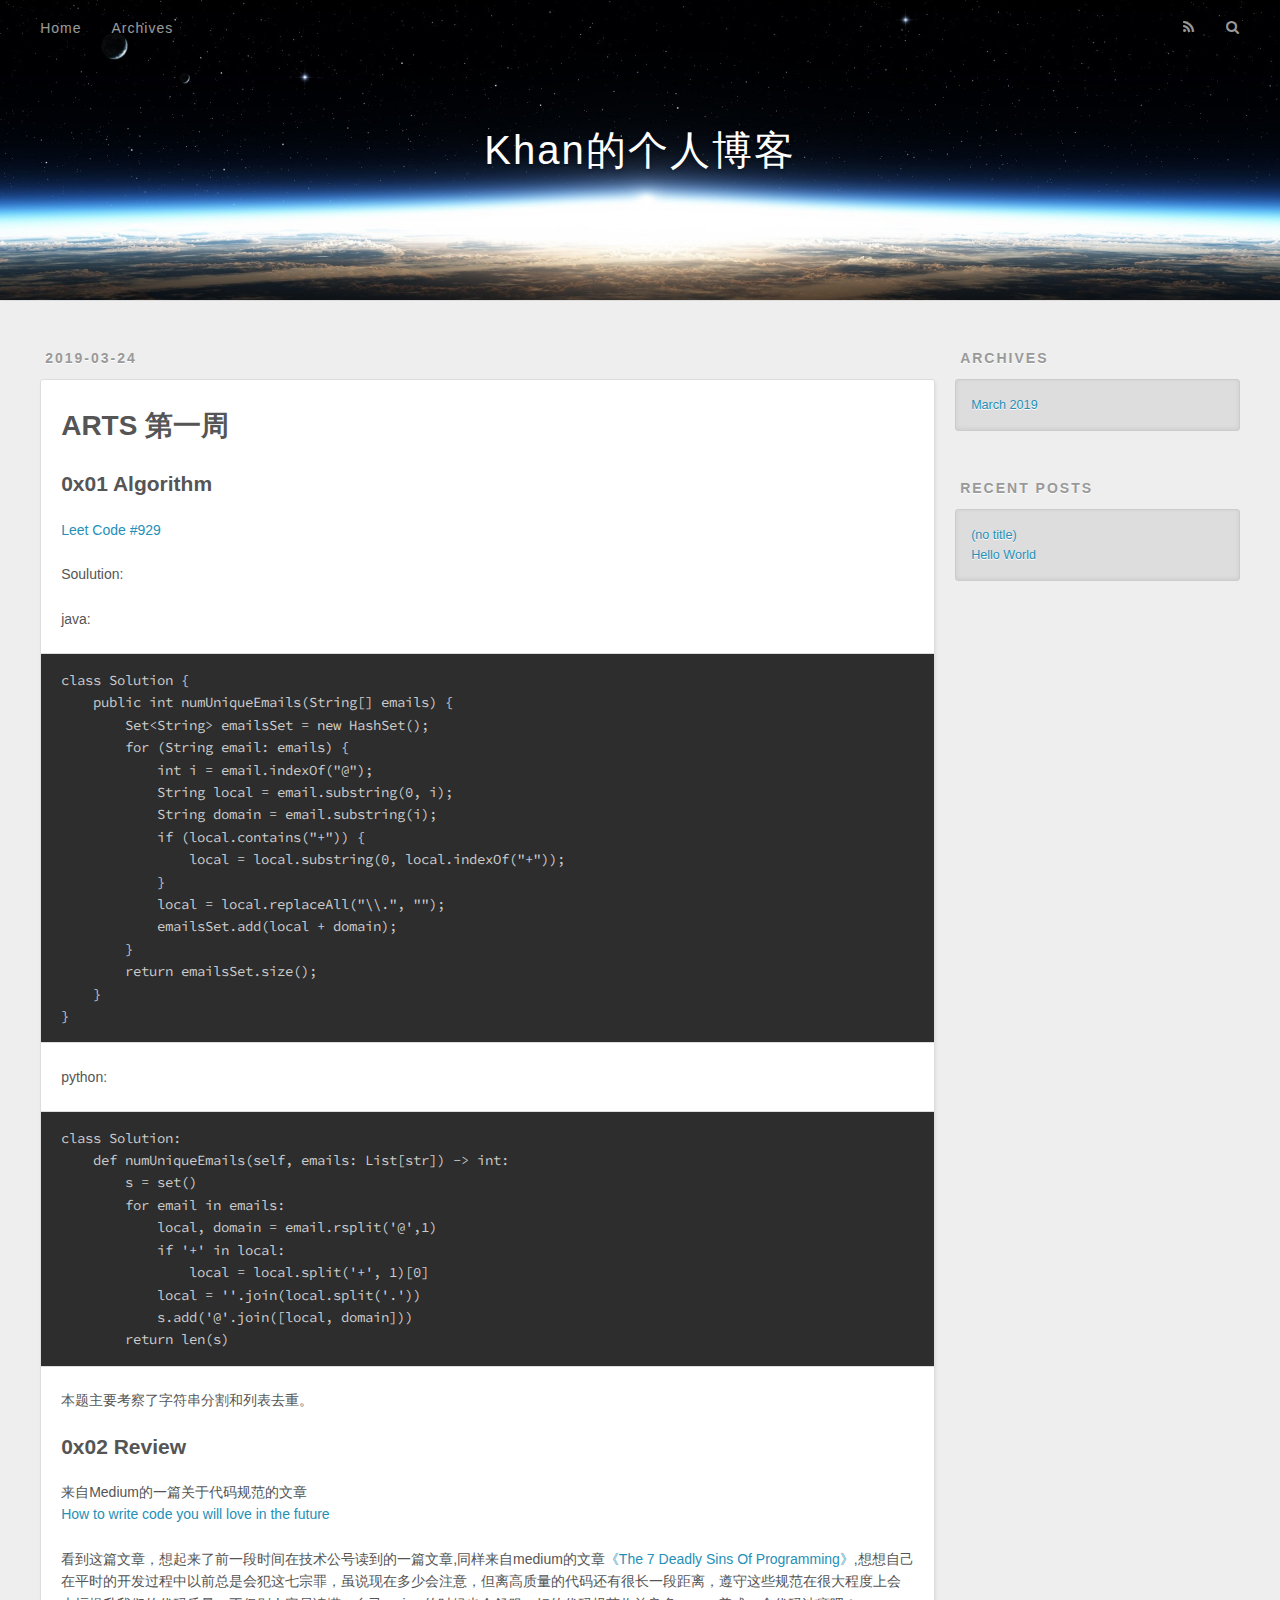
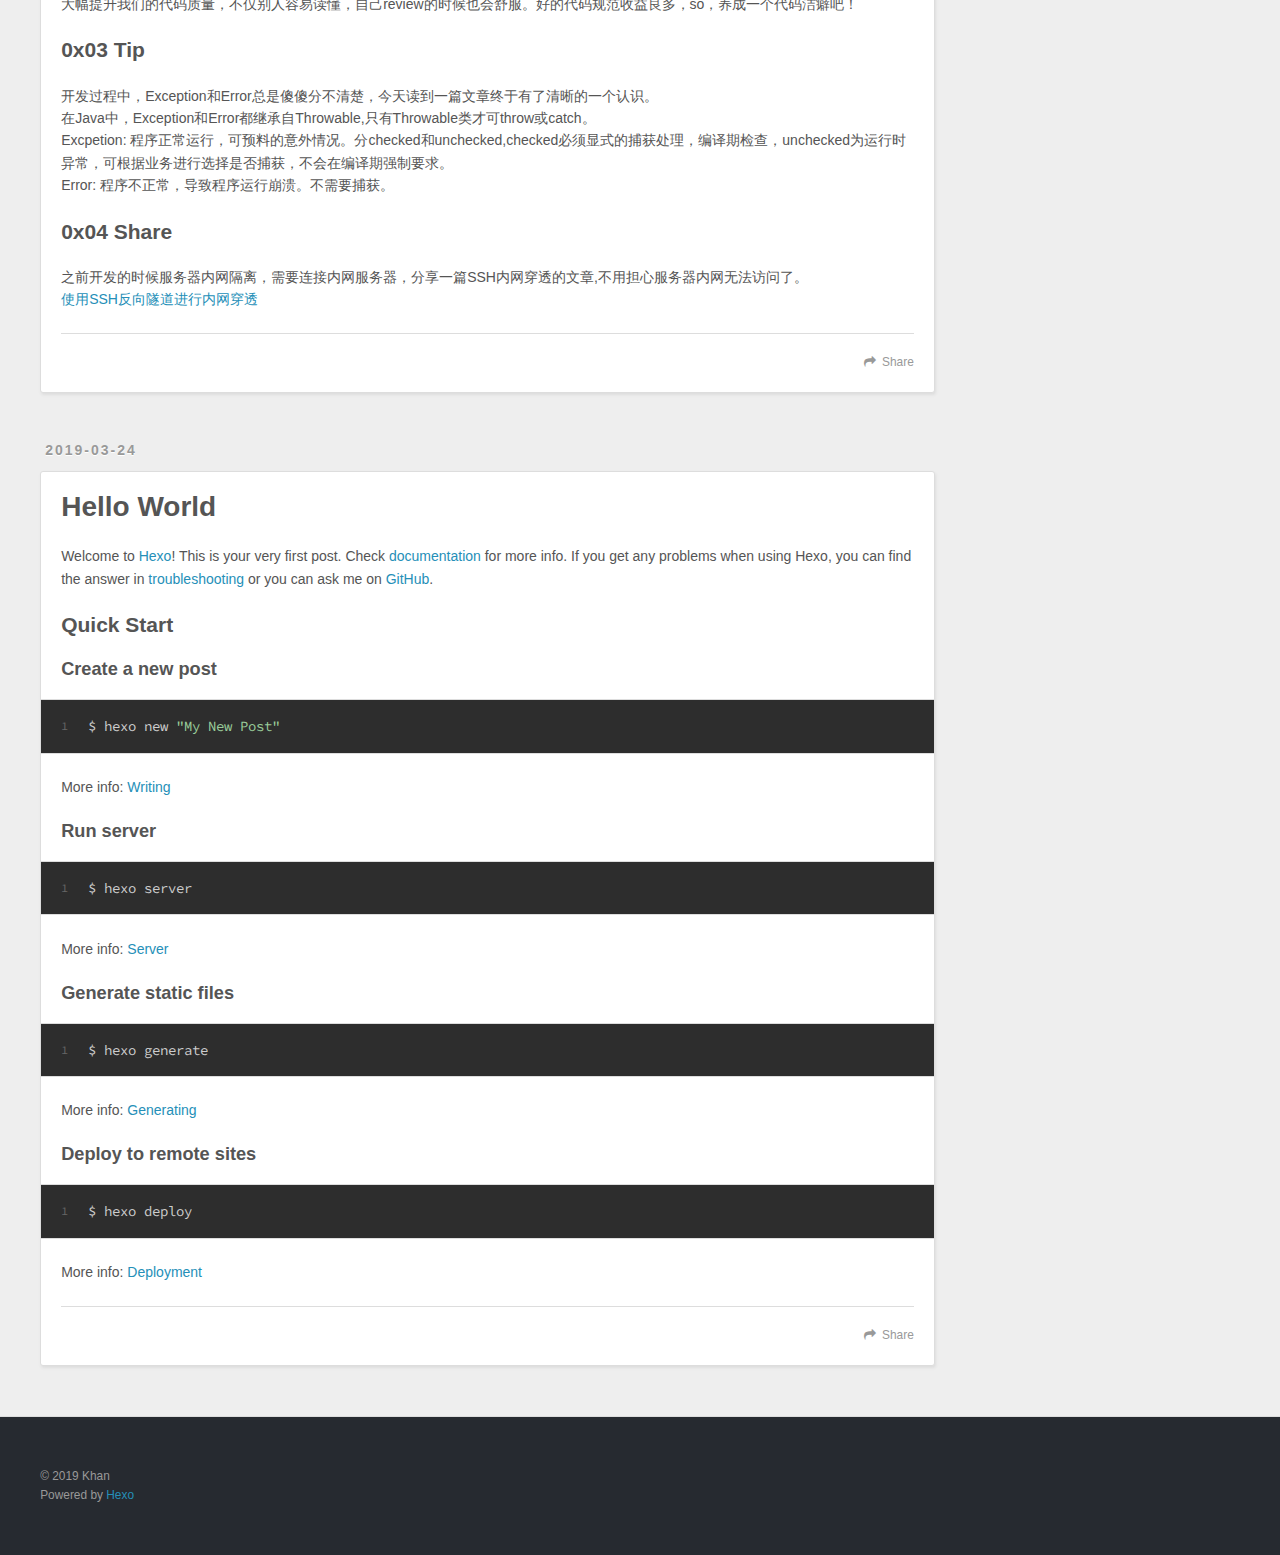
==== commit 0aa9fc76: "Site updated: 2019-03-24 18:32:19" ====
--- a/index.html
+++ b/index.html
@@ -9,7 +9,7 @@
   <meta name="viewport" content="width=device-width, initial-scale=1, maximum-scale=1">
   <meta property="og:type" content="website">
 <meta property="og:title" content="Khan的个人博客">
-<meta property="og:url" content="http://yoursite.com/index.html">
+<meta property="og:url" content="https://blog.jeanroy.cc/index.html">
 <meta property="og:site_name" content="Khan的个人博客">
 <meta property="og:locale" content="default">
 <meta name="twitter:card" content="summary">
@@ -54,7 +54,7 @@
         <a id="nav-search-btn" class="nav-icon" title="Search"></a>
       </nav>
       <div id="search-form-wrap">
-        <form action="//google.com/search" method="get" accept-charset="UTF-8" class="search-form"><input type="search" name="q" class="search-form-input" placeholder="Search"><button type="submit" class="search-form-submit">&#xF002;</button><input type="hidden" name="sitesearch" value="http://yoursite.com"></form>
+        <form action="//google.com/search" method="get" accept-charset="UTF-8" class="search-form"><input type="search" name="q" class="search-form-input" placeholder="Search"><button type="submit" class="search-form-submit">&#xF002;</button><input type="hidden" name="sitesearch" value="https://blog.jeanroy.cc"></form>
       </div>
     </div>
   </div>
@@ -65,7 +65,7 @@
     <article id="post-arts_1" class="article article-type-post" itemscope itemprop="blogPost">
   <div class="article-meta">
     <a href="/2019/03/24/arts_1/" class="article-date">
-  <time datetime="2019-03-24T08:39:05.048Z" itemprop="datePublished">2019-03-24</time>
+  <time datetime="2019-03-24T10:30:59.557Z" itemprop="datePublished">2019-03-24</time>
 </a>
     
   </div>
@@ -105,11 +105,15 @@
             s.add(&apos;@&apos;.join([local, domain]))
         return len(s)
 </code></pre><p>本题主要考察了字符串分割和列表去重。</p>
+<h2 id="0x02-Review"><a href="#0x02-Review" class="headerlink" title="0x02 Review"></a>0x02 Review</h2><p>来自Medium的一篇关于代码规范的文章<br><a href="https://medium.freecodecamp.org/how-to-write-code-you-will-love-in-the-future-ee5decae5ce4" target="_blank" rel="noopener">How to write code you will love in the future</a> </p>
+<p>看到这篇文章，想起来了前一段时间在技术公号读到的一篇文章,同样来自medium的文章<a href="https://hackernoon.com/the-7-deadly-sins-of-programming-a7574efc639f" target="_blank" rel="noopener">《The 7 Deadly Sins Of Programming》</a>,想想自己在平时的开发过程中以前总是会犯这七宗罪，虽说现在多少会注意，但离高质量的代码还有很长一段距离，遵守这些规范在很大程度上会大幅提升我们的代码质量，不仅别人容易读懂，自己review的时候也会舒服。好的代码规范收益良多，so，养成一个代码洁癖吧！</p>
+<h2 id="0x03-Tip"><a href="#0x03-Tip" class="headerlink" title="0x03 Tip"></a>0x03 Tip</h2><p>开发过程中，Exception和Error总是傻傻分不清楚，今天读到一篇文章终于有了清晰的一个认识。<br>在Java中，Exception和Error都继承自Throwable,只有Throwable类才可throw或catch。<br>Excpetion: 程序正常运行，可预料的意外情况。分checked和unchecked,checked必须显式的捕获处理，编译期检查，unchecked为运行时异常，可根据业务进行选择是否捕获，不会在编译期强制要求。<br>Error: 程序不正常，导致程序运行崩溃。不需要捕获。</p>
+<h2 id="0x04-Share"><a href="#0x04-Share" class="headerlink" title="0x04 Share"></a>0x04 Share</h2><p>之前开发的时候服务器内网隔离，需要连接内网服务器，分享一篇SSH内网穿透的文章,不用担心服务器内网无法访问了。<br><a href="http://arondight.me/2016/02/17/%E4%BD%BF%E7%94%A8SSH%E5%8F%8D%E5%90%91%E9%9A%A7%E9%81%93%E8%BF%9B%E8%A1%8C%E5%86%85%E7%BD%91%E7%A9%BF%E9%80%8F/" target="_blank" rel="noopener">使用SSH反向隧道进行内网穿透</a></p>
 
       
     </div>
     <footer class="article-footer">
-      <a data-url="http://yoursite.com/2019/03/24/arts_1/" data-id="cjtmpnsez0000ohzx4cmatua2" class="article-share-link">Share</a>
+      <a data-url="https://blog.jeanroy.cc/2019/03/24/arts_1/" data-id="cjtms9gn40000yyzx6vr77tv3" class="article-share-link">Share</a>
       
       
     </footer>
@@ -154,7 +158,7 @@
       
     </div>
     <footer class="article-footer">
-      <a data-url="http://yoursite.com/2019/03/24/hello-world/" data-id="cjtmpnsf30001ohzxpgnptzvd" class="article-share-link">Share</a>
+      <a data-url="https://blog.jeanroy.cc/2019/03/24/hello-world/" data-id="cjtms9gn90001yyzx71ieoach" class="article-share-link">Share</a>
       
       
     </footer>
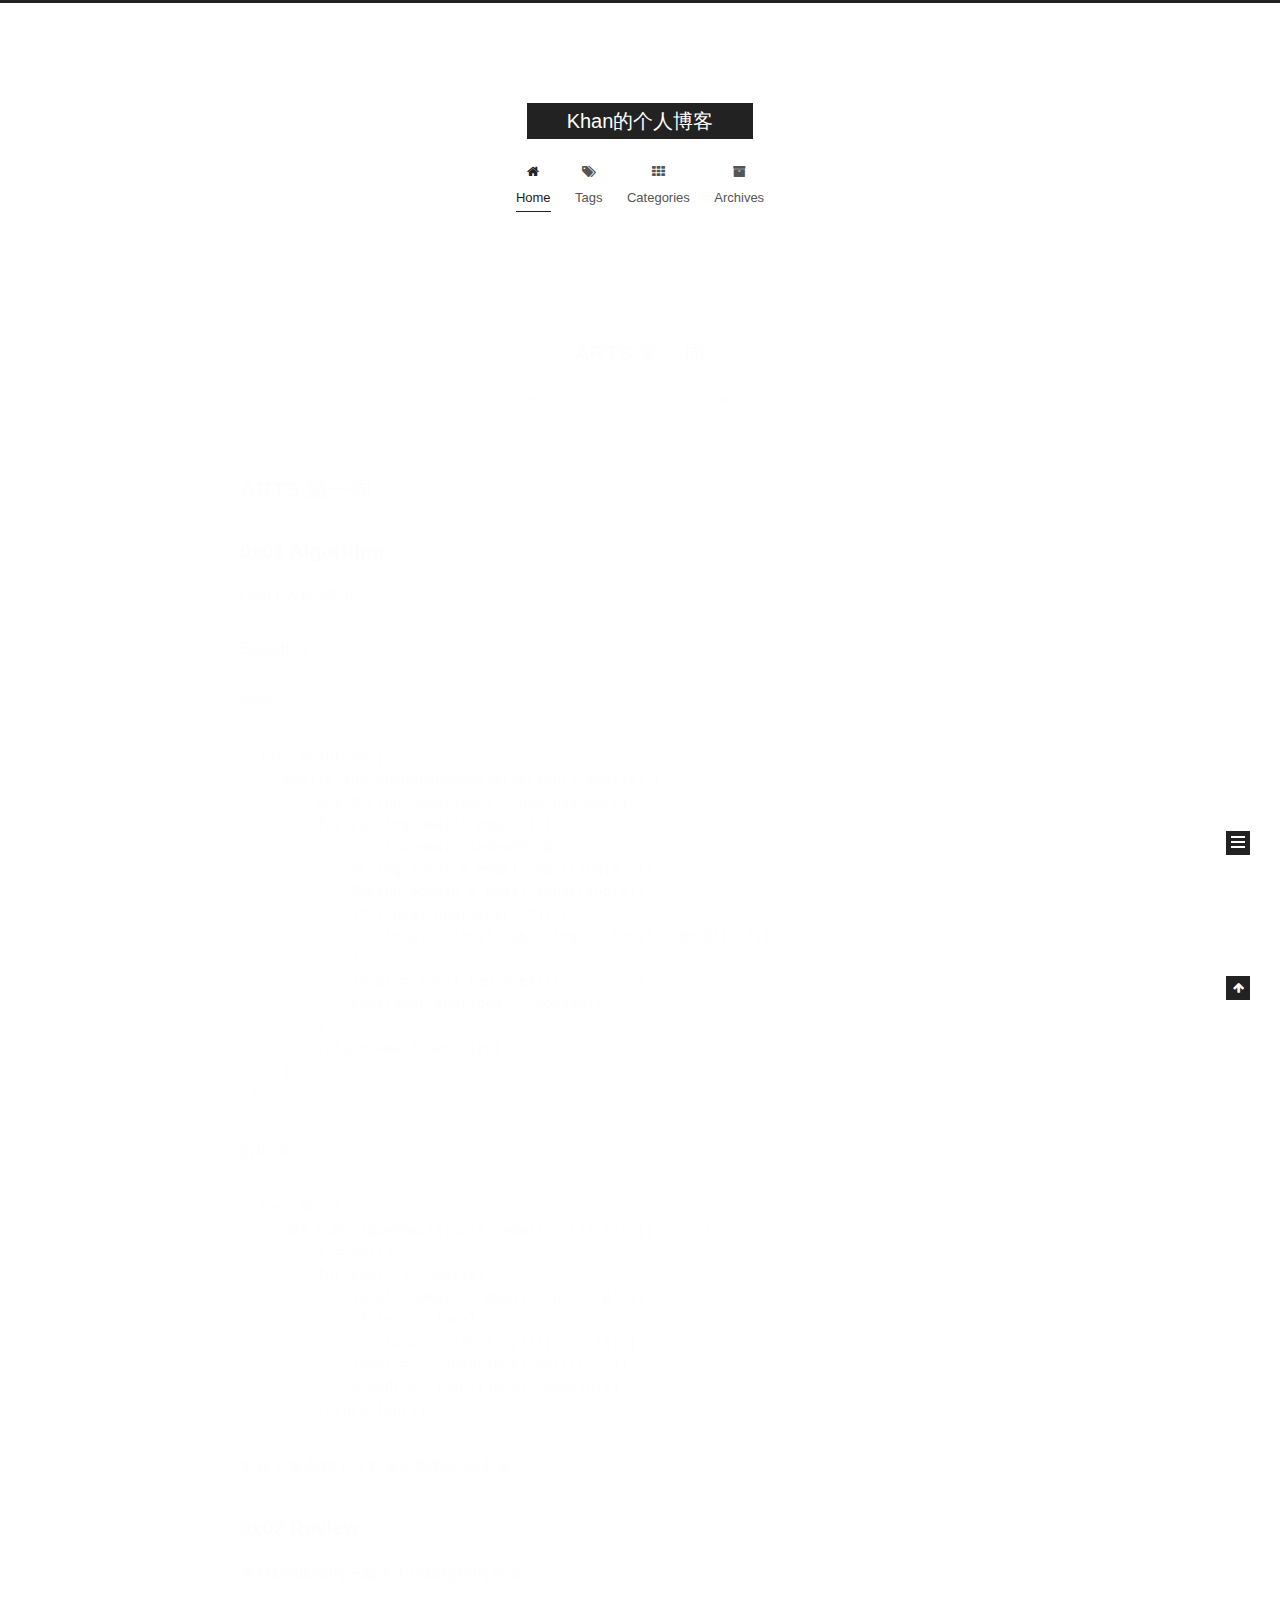
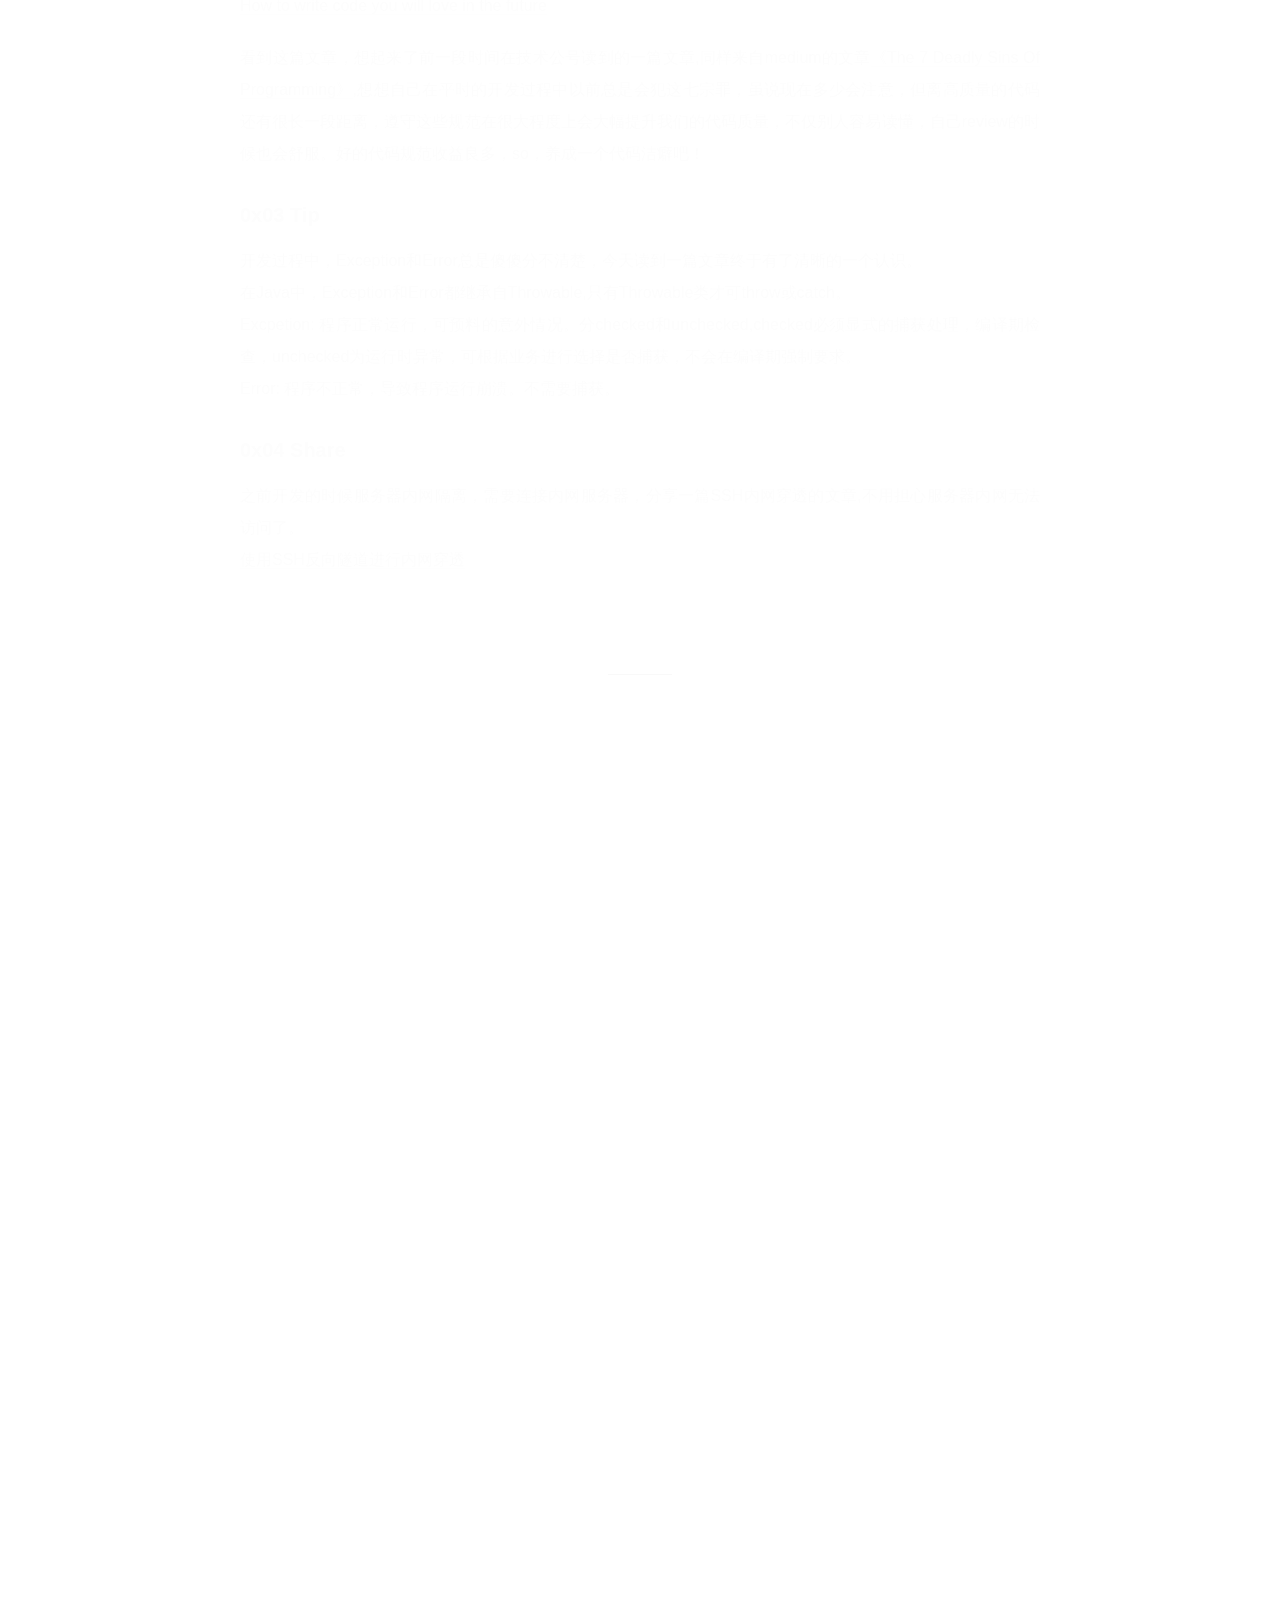
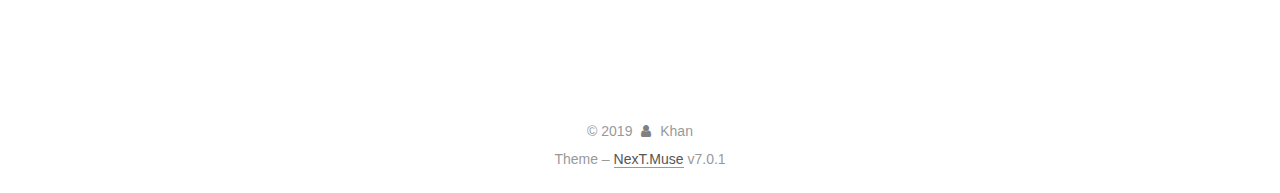
==== commit 7e59e639: "Site updated: 2019-03-24 19:39:45" ====
--- a/index.html
+++ b/index.html
@@ -1,12 +1,101 @@
 <!DOCTYPE html>
-<html>
+
+
+
+
+
+
+
+
+
+
+
+
+  
+
+
+<html class="theme-next muse use-motion" lang>
 <head><meta name="generator" content="Hexo 3.8.0">
-  <meta charset="utf-8">
-  
-
-  
-  <title>Khan的个人博客</title>
-  <meta name="viewport" content="width=device-width, initial-scale=1, maximum-scale=1">
+  <meta charset="UTF-8">
+<meta http-equiv="X-UA-Compatible" content="IE=edge">
+<meta name="viewport" content="width=device-width, initial-scale=1, maximum-scale=2">
+<meta name="theme-color" content="#222">
+
+
+
+
+
+
+
+
+
+
+
+
+
+
+
+
+
+
+
+
+
+
+
+
+<link rel="stylesheet" href="/lib/font-awesome/css/font-awesome.min.css?v=4.6.2">
+
+<link rel="stylesheet" href="/css/main.css?v=7.0.1">
+
+
+  <link rel="apple-touch-icon" sizes="180x180" href="/images/apple-touch-icon-next.png?v=7.0.1">
+
+
+  <link rel="icon" type="image/png" sizes="32x32" href="/images/favicon-32x32-next.png?v=7.0.1">
+
+
+  <link rel="icon" type="image/png" sizes="16x16" href="/images/favicon-16x16-next.png?v=7.0.1">
+
+
+  <link rel="mask-icon" href="/images/logo.svg?v=7.0.1" color="#222">
+
+
+
+
+
+
+
+<script id="hexo.configurations">
+  var NexT = window.NexT || {};
+  var CONFIG = {
+    root: '/',
+    scheme: 'Muse',
+    version: '7.0.1',
+    sidebar: {"position":"left","display":"post","offset":12,"onmobile":false,"dimmer":false},
+    back2top: true,
+    back2top_sidebar: false,
+    fancybox: false,
+    fastclick: false,
+    lazyload: false,
+    tabs: true,
+    motion: {"enable":true,"async":false,"transition":{"post_block":"fadeIn","post_header":"slideDownIn","post_body":"slideDownIn","coll_header":"slideLeftIn","sidebar":"slideUpIn"}},
+    algolia: {
+      applicationID: '',
+      apiKey: '',
+      indexName: '',
+      hits: {"per_page":10},
+      labels: {"input_placeholder":"Search for Posts","hits_empty":"We didn't find any results for the search: ${query}","hits_stats":"${hits} results found in ${time} ms"}
+    }
+  };
+</script>
+
+
+  
+
+
+
+
   <meta property="og:type" content="website">
 <meta property="og:title" content="Khan的个人博客">
 <meta property="og:url" content="https://blog.jeanroy.cc/index.html">
@@ -14,67 +103,327 @@
 <meta property="og:locale" content="default">
 <meta name="twitter:card" content="summary">
 <meta name="twitter:title" content="Khan的个人博客">
-  
-    <link rel="alternate" href="/atom.xml" title="Khan的个人博客" type="application/atom+xml">
-  
-  
-    <link rel="icon" href="/favicon.png">
-  
-  
-    <link href="//fonts.googleapis.com/css?family=Source+Code+Pro" rel="stylesheet" type="text/css">
-  
-  <link rel="stylesheet" href="/css/style.css">
+
+
+
+
+
+
+  <link rel="canonical" href="https://blog.jeanroy.cc/">
+
+
+
+<script id="page.configurations">
+  CONFIG.page = {
+    sidebar: "",
+  };
+</script>
+
+  <title>Khan的个人博客</title>
+  
+
+
+
+
+
+
+
+
+
+
+
+
+  <noscript>
+  <style>
+  .use-motion .motion-element,
+  .use-motion .brand,
+  .use-motion .menu-item,
+  .sidebar-inner,
+  .use-motion .post-block,
+  .use-motion .pagination,
+  .use-motion .comments,
+  .use-motion .post-header,
+  .use-motion .post-body,
+  .use-motion .collection-title { opacity: initial; }
+
+  .use-motion .logo,
+  .use-motion .site-title,
+  .use-motion .site-subtitle {
+    opacity: initial;
+    top: initial;
+  }
+
+  .use-motion .logo-line-before i { left: initial; }
+  .use-motion .logo-line-after i { right: initial; }
+  </style>
+</noscript>
+
 </head>
-</html>
-<body>
-  <div id="container">
-    <div id="wrap">
-      <header id="header">
-  <div id="banner"></div>
-  <div id="header-outer" class="outer">
-    <div id="header-title" class="inner">
-      <h1 id="logo-wrap">
-        <a href="/" id="logo">Khan的个人博客</a>
-      </h1>
-      
+
+<body itemscope itemtype="http://schema.org/WebPage" lang="default">
+
+  
+  
+    
+  
+
+  <div class="container sidebar-position-left 
+  page-home">
+    <div class="headband"></div>
+
+    <header id="header" class="header" itemscope itemtype="http://schema.org/WPHeader">
+      <div class="header-inner"><div class="site-brand-wrapper">
+  <div class="site-meta">
+    
+
+    <div class="custom-logo-site-title">
+      <a href="/" class="brand" rel="start">
+        <span class="logo-line-before"><i></i></span>
+        <span class="site-title">Khan的个人博客</span>
+        <span class="logo-line-after"><i></i></span>
+      </a>
     </div>
-    <div id="header-inner" class="inner">
-      <nav id="main-nav">
-        <a id="main-nav-toggle" class="nav-icon"></a>
-        
-          <a class="main-nav-link" href="/">Home</a>
-        
-          <a class="main-nav-link" href="/archives">Archives</a>
-        
-      </nav>
-      <nav id="sub-nav">
-        
-          <a id="nav-rss-link" class="nav-icon" href="/atom.xml" title="RSS Feed"></a>
-        
-        <a id="nav-search-btn" class="nav-icon" title="Search"></a>
-      </nav>
-      <div id="search-form-wrap">
-        <form action="//google.com/search" method="get" accept-charset="UTF-8" class="search-form"><input type="search" name="q" class="search-form-input" placeholder="Search"><button type="submit" class="search-form-submit">&#xF002;</button><input type="hidden" name="sitesearch" value="https://blog.jeanroy.cc"></form>
-      </div>
-    </div>
+    
+    
   </div>
-</header>
-      <div class="outer">
-        <section id="main">
-  
-    <article id="post-arts_1" class="article article-type-post" itemscope itemprop="blogPost">
-  <div class="article-meta">
-    <a href="/2019/03/24/arts_1/" class="article-date">
-  <time datetime="2019-03-24T10:30:59.557Z" itemprop="datePublished">2019-03-24</time>
-</a>
-    
+
+  <div class="site-nav-toggle">
+    <button aria-label="Toggle navigation bar">
+      <span class="btn-bar"></span>
+      <span class="btn-bar"></span>
+      <span class="btn-bar"></span>
+    </button>
   </div>
-  <div class="article-inner">
-    
-    
-    <div class="article-entry" itemprop="articleBody">
-      
-        <h1 id="ARTS-第一周"><a href="#ARTS-第一周" class="headerlink" title="ARTS 第一周"></a>ARTS 第一周</h1><h2 id="0x01-Algorithm"><a href="#0x01-Algorithm" class="headerlink" title="0x01 Algorithm"></a>0x01 Algorithm</h2><p><a href="https://leetcode.com/problems/unique-email-addresses" target="_blank" rel="noopener">Leet Code #929</a></p>
+</div>
+
+
+
+<nav class="site-nav">
+  
+    <ul id="menu" class="menu">
+      
+        
+        
+        
+          
+          <li class="menu-item menu-item-home menu-item-active">
+
+    
+    
+    
+      
+    
+
+    
+
+    <a href="/" rel="section"><i class="menu-item-icon fa fa-fw fa-home"></i> <br>Home</a>
+
+  </li>
+        
+        
+        
+          
+          <li class="menu-item menu-item-tags">
+
+    
+    
+    
+      
+    
+
+    
+
+    <a href="/tags/" rel="section"><i class="menu-item-icon fa fa-fw fa-tags"></i> <br>Tags</a>
+
+  </li>
+        
+        
+        
+          
+          <li class="menu-item menu-item-categories">
+
+    
+    
+    
+      
+    
+
+    
+
+    <a href="/categories/" rel="section"><i class="menu-item-icon fa fa-fw fa-th"></i> <br>Categories</a>
+
+  </li>
+        
+        
+        
+          
+          <li class="menu-item menu-item-archives">
+
+    
+    
+    
+      
+    
+
+    
+
+    <a href="/archives/" rel="section"><i class="menu-item-icon fa fa-fw fa-archive"></i> <br>Archives</a>
+
+  </li>
+
+      
+      
+    </ul>
+  
+
+  
+    
+
+  
+
+  
+</nav>
+
+
+
+  
+
+
+
+</div>
+    </header>
+
+    
+
+
+    <main id="main" class="main">
+      <div class="main-inner">
+        <div class="content-wrap">
+          
+          <div id="content" class="content">
+            
+  <section id="posts" class="posts-expand">
+    
+      
+
+  
+
+  
+  
+  
+
+  
+
+  <article class="post post-type-normal" itemscope itemtype="http://schema.org/Article">
+  
+  
+  
+  <div class="post-block">
+    <link itemprop="mainEntityOfPage" href="https://blog.jeanroy.cc/2019/03/24/arts_1/">
+
+    <span hidden itemprop="author" itemscope itemtype="http://schema.org/Person">
+      <meta itemprop="name" content="Khan">
+      <meta itemprop="description" content>
+      <meta itemprop="image" content="/images/avatar.gif">
+    </span>
+
+    <span hidden itemprop="publisher" itemscope itemtype="http://schema.org/Organization">
+      <meta itemprop="name" content="Khan的个人博客">
+    </span>
+
+    
+      <header class="post-header">
+
+        
+        
+          <h1 class="post-title" itemprop="name headline">
+                
+                
+                <a href="/2019/03/24/arts_1/" class="post-title-link" itemprop="url">ARTS 第一周</a>
+              
+            
+          </h1>
+        
+
+        <div class="post-meta">
+          <span class="post-time">
+
+            
+            
+            
+
+            
+              <span class="post-meta-item-icon">
+                <i class="fa fa-calendar-o"></i>
+              </span>
+              
+                <span class="post-meta-item-text">Posted on</span>
+              
+
+              
+                
+              
+
+              <time title="Created: 2019-03-24 19:38:00 / Modified: 19:38:09" itemprop="dateCreated datePublished" datetime="2019-03-24T19:38:00+08:00">2019-03-24</time>
+            
+
+            
+              
+
+              
+            
+          </span>
+
+          
+            <span class="post-category">
+            
+              <span class="post-meta-divider">|</span>
+            
+              <span class="post-meta-item-icon">
+                <i class="fa fa-folder-o"></i>
+              </span>
+              
+                <span class="post-meta-item-text">In</span>
+              
+              
+                <span itemprop="about" itemscope itemtype="http://schema.org/Thing"><a href="/categories/ARTS/" itemprop="url" rel="index"><span itemprop="name">ARTS</span></a></span>
+
+                
+                
+              
+            </span>
+          
+
+          
+            
+            
+          
+
+          
+          
+
+          
+
+          
+
+          
+
+        </div>
+      </header>
+    
+
+    
+    
+    
+    <div class="post-body" itemprop="articleBody">
+
+      
+      
+
+      
+        
+          
+            <h1 id="ARTS-第一周"><a href="#ARTS-第一周" class="headerlink" title="ARTS 第一周"></a>ARTS 第一周</h1><h2 id="0x01-Algorithm"><a href="#0x01-Algorithm" class="headerlink" title="0x01 Algorithm"></a>0x01 Algorithm</h2><p><a href="https://leetcode.com/problems/unique-email-addresses" target="_blank" rel="noopener">Leet Code #929</a></p>
 <p>Soulution:</p>
 <p>java:</p>
 <pre><code>class Solution {
@@ -110,42 +459,144 @@
 <h2 id="0x03-Tip"><a href="#0x03-Tip" class="headerlink" title="0x03 Tip"></a>0x03 Tip</h2><p>开发过程中，Exception和Error总是傻傻分不清楚，今天读到一篇文章终于有了清晰的一个认识。<br>在Java中，Exception和Error都继承自Throwable,只有Throwable类才可throw或catch。<br>Excpetion: 程序正常运行，可预料的意外情况。分checked和unchecked,checked必须显式的捕获处理，编译期检查，unchecked为运行时异常，可根据业务进行选择是否捕获，不会在编译期强制要求。<br>Error: 程序不正常，导致程序运行崩溃。不需要捕获。</p>
 <h2 id="0x04-Share"><a href="#0x04-Share" class="headerlink" title="0x04 Share"></a>0x04 Share</h2><p>之前开发的时候服务器内网隔离，需要连接内网服务器，分享一篇SSH内网穿透的文章,不用担心服务器内网无法访问了。<br><a href="http://arondight.me/2016/02/17/%E4%BD%BF%E7%94%A8SSH%E5%8F%8D%E5%90%91%E9%9A%A7%E9%81%93%E8%BF%9B%E8%A1%8C%E5%86%85%E7%BD%91%E7%A9%BF%E9%80%8F/" target="_blank" rel="noopener">使用SSH反向隧道进行内网穿透</a></p>
 
+          
+        
       
     </div>
-    <footer class="article-footer">
-      <a data-url="https://blog.jeanroy.cc/2019/03/24/arts_1/" data-id="cjtms9gn40000yyzx6vr77tv3" class="article-share-link">Share</a>
-      
+
+    
+
+    
+    
+    
+
+    
+
+    
+      
+    
+    
+
+    
+
+    <footer class="post-footer">
+      
+
+      
+
+      
+
+      
+      
+        <div class="post-eof"></div>
       
     </footer>
   </div>
   
-</article>
-
-
-  
-    <article id="post-hello-world" class="article article-type-post" itemscope itemprop="blogPost">
-  <div class="article-meta">
-    <a href="/2019/03/24/hello-world/" class="article-date">
-  <time datetime="2019-03-24T07:50:33.714Z" itemprop="datePublished">2019-03-24</time>
-</a>
-    
-  </div>
-  <div class="article-inner">
-    
-    
-      <header class="article-header">
-        
-  
-    <h1 itemprop="name">
-      <a class="article-title" href="/2019/03/24/hello-world/">Hello World</a>
-    </h1>
-  
-
+  
+  
+  </article>
+
+
+    
+      
+
+  
+
+  
+  
+  
+
+  
+
+  <article class="post post-type-normal" itemscope itemtype="http://schema.org/Article">
+  
+  
+  
+  <div class="post-block">
+    <link itemprop="mainEntityOfPage" href="https://blog.jeanroy.cc/2019/03/24/hello-world/">
+
+    <span hidden itemprop="author" itemscope itemtype="http://schema.org/Person">
+      <meta itemprop="name" content="Khan">
+      <meta itemprop="description" content>
+      <meta itemprop="image" content="/images/avatar.gif">
+    </span>
+
+    <span hidden itemprop="publisher" itemscope itemtype="http://schema.org/Organization">
+      <meta itemprop="name" content="Khan的个人博客">
+    </span>
+
+    
+      <header class="post-header">
+
+        
+        
+          <h1 class="post-title" itemprop="name headline">
+                
+                
+                <a href="/2019/03/24/hello-world/" class="post-title-link" itemprop="url">Hello World</a>
+              
+            
+          </h1>
+        
+
+        <div class="post-meta">
+          <span class="post-time">
+
+            
+            
+            
+
+            
+              <span class="post-meta-item-icon">
+                <i class="fa fa-calendar-o"></i>
+              </span>
+              
+                <span class="post-meta-item-text">Posted on</span>
+              
+
+              
+                
+              
+
+              <time title="Created: 2019-03-24 15:50:33" itemprop="dateCreated datePublished" datetime="2019-03-24T15:50:33+08:00">2019-03-24</time>
+            
+
+            
+          </span>
+
+          
+
+          
+            
+            
+          
+
+          
+          
+
+          
+
+          
+
+          
+
+        </div>
       </header>
     
-    <div class="article-entry" itemprop="articleBody">
-      
-        <p>Welcome to <a href="https://hexo.io/" target="_blank" rel="noopener">Hexo</a>! This is your very first post. Check <a href="https://hexo.io/docs/" target="_blank" rel="noopener">documentation</a> for more info. If you get any problems when using Hexo, you can find the answer in <a href="https://hexo.io/docs/troubleshooting.html" target="_blank" rel="noopener">troubleshooting</a> or you can ask me on <a href="https://github.com/hexojs/hexo/issues" target="_blank" rel="noopener">GitHub</a>.</p>
+
+    
+    
+    
+    <div class="post-body" itemprop="articleBody">
+
+      
+      
+
+      
+        
+          
+            <p>Welcome to <a href="https://hexo.io/" target="_blank" rel="noopener">Hexo</a>! This is your very first post. Check <a href="https://hexo.io/docs/" target="_blank" rel="noopener">documentation</a> for more info. If you get any problems when using Hexo, you can find the answer in <a href="https://hexo.io/docs/troubleshooting.html" target="_blank" rel="noopener">troubleshooting</a> or you can ask me on <a href="https://github.com/hexojs/hexo/issues" target="_blank" rel="noopener">GitHub</a>.</p>
 <h2 id="Quick-Start"><a href="#Quick-Start" class="headerlink" title="Quick Start"></a>Quick Start</h2><h3 id="Create-a-new-post"><a href="#Create-a-new-post" class="headerlink" title="Create a new post"></a>Create a new post</h3><figure class="highlight bash"><table><tr><td class="gutter"><pre><span class="line">1</span><br></pre></td><td class="code"><pre><span class="line">$ hexo new <span class="string">"My New Post"</span></span><br></pre></td></tr></table></figure>
 <p>More info: <a href="https://hexo.io/docs/writing.html" target="_blank" rel="noopener">Writing</a></p>
 <h3 id="Run-server"><a href="#Run-server" class="headerlink" title="Run server"></a>Run server</h3><figure class="highlight bash"><table><tr><td class="gutter"><pre><span class="line">1</span><br></pre></td><td class="code"><pre><span class="line">$ hexo server</span><br></pre></td></tr></table></figure>
@@ -155,95 +606,341 @@
 <h3 id="Deploy-to-remote-sites"><a href="#Deploy-to-remote-sites" class="headerlink" title="Deploy to remote sites"></a>Deploy to remote sites</h3><figure class="highlight bash"><table><tr><td class="gutter"><pre><span class="line">1</span><br></pre></td><td class="code"><pre><span class="line">$ hexo deploy</span><br></pre></td></tr></table></figure>
 <p>More info: <a href="https://hexo.io/docs/deployment.html" target="_blank" rel="noopener">Deployment</a></p>
 
+          
+        
       
     </div>
-    <footer class="article-footer">
-      <a data-url="https://blog.jeanroy.cc/2019/03/24/hello-world/" data-id="cjtms9gn90001yyzx71ieoach" class="article-share-link">Share</a>
-      
+
+    
+
+    
+    
+    
+
+    
+
+    
+      
+    
+    
+
+    
+
+    <footer class="post-footer">
+      
+
+      
+
+      
+
+      
+      
+        <div class="post-eof"></div>
       
     </footer>
   </div>
   
-</article>
-
-
-  
-
-
-</section>
-        
-          <aside id="sidebar">
-  
-    
-
-  
-    
-
-  
-    
-  
-    
-  <div class="widget-wrap">
-    <h3 class="widget-title">Archives</h3>
-    <div class="widget">
-      <ul class="archive-list"><li class="archive-list-item"><a class="archive-list-link" href="/archives/2019/03/">March 2019</a></li></ul>
+  
+  
+  </article>
+
+
+    
+  </section>
+
+  
+
+
+          </div>
+          
+
+        </div>
+        
+          
+  
+  <div class="sidebar-toggle">
+    <div class="sidebar-toggle-line-wrap">
+      <span class="sidebar-toggle-line sidebar-toggle-line-first"></span>
+      <span class="sidebar-toggle-line sidebar-toggle-line-middle"></span>
+      <span class="sidebar-toggle-line sidebar-toggle-line-last"></span>
     </div>
   </div>
 
-
-  
-    
-  <div class="widget-wrap">
-    <h3 class="widget-title">Recent Posts</h3>
-    <div class="widget">
-      <ul>
-        
-          <li>
-            <a href="/2019/03/24/arts_1/">(no title)</a>
-          </li>
-        
-          <li>
-            <a href="/2019/03/24/hello-world/">Hello World</a>
-          </li>
-        
-      </ul>
+  <aside id="sidebar" class="sidebar">
+    <div class="sidebar-inner">
+
+      
+
+      
+
+      <div class="site-overview-wrap sidebar-panel sidebar-panel-active">
+        <div class="site-overview">
+          <div class="site-author motion-element" itemprop="author" itemscope itemtype="http://schema.org/Person">
+            
+              <p class="site-author-name" itemprop="name">Khan</p>
+              <div class="site-description motion-element" itemprop="description"></div>
+          </div>
+
+          
+            <nav class="site-state motion-element">
+              
+                <div class="site-state-item site-state-posts">
+                
+                  <a href="/archives/">
+                
+                    <span class="site-state-item-count">2</span>
+                    <span class="site-state-item-name">posts</span>
+                  </a>
+                </div>
+              
+
+              
+                
+                
+                <div class="site-state-item site-state-categories">
+                  
+                    
+                      <a href="/categories/">
+                    
+                  
+                    
+                    
+                      
+                    
+                    <span class="site-state-item-count">1</span>
+                    <span class="site-state-item-name">categories</span>
+                  </a>
+                </div>
+              
+
+              
+                
+                
+                <div class="site-state-item site-state-tags">
+                  
+                    
+                      <a href="/tags/">
+                    
+                  
+                    
+                    
+                      
+                    
+                    <span class="site-state-item-count">1</span>
+                    <span class="site-state-item-name">tags</span>
+                  </a>
+                </div>
+              
+            </nav>
+          
+
+          
+
+          
+
+          
+            <div class="links-of-author motion-element">
+              
+                <span class="links-of-author-item">
+                  
+                  
+                    
+                  
+                  
+                    
+                  
+                  <a href="https://github.com/kh4ncoder" title="GitHub &rarr; https://github.com/kh4ncoder" rel="noopener" target="_blank"><i class="fa fa-fw fa-github"></i>GitHub</a>
+                </span>
+              
+            </div>
+          
+
+          
+
+          
+          
+
+          
+            
+          
+          
+
+        </div>
+      </div>
+
+      
+
+      
+
     </div>
+  </aside>
+  
+
+
+        
+      </div>
+    </main>
+
+    <footer id="footer" class="footer">
+      <div class="footer-inner">
+        <div class="copyright">&copy; <span itemprop="copyrightYear">2019</span>
+  <span class="with-love" id="animate">
+    <i class="fa fa-user"></i>
+  </span>
+  <span class="author" itemprop="copyrightHolder">Khan</span>
+
+  
+
+  
+</div>
+
+
+
+
+
+
+  <div class="theme-info">Theme – <a href="https://theme-next.org" class="theme-link" rel="noopener" target="_blank">NexT.Muse</a> v7.0.1</div>
+
+
+
+
+        
+
+
+
+
+
+
+
+
+        
+      </div>
+    </footer>
+
+    
+      <div class="back-to-top">
+        <i class="fa fa-arrow-up"></i>
+        
+      </div>
+    
+
+    
+
+    
+
+    
   </div>
 
   
-</aside>
-        
-      </div>
-      <footer id="footer">
-  
-  <div class="outer">
-    <div id="footer-info" class="inner">
-      &copy; 2019 Khan<br>
-      Powered by <a href="http://hexo.io/" target="_blank">Hexo</a>
-    </div>
-  </div>
-</footer>
-    </div>
-    <nav id="mobile-nav">
-  
-    <a href="/" class="mobile-nav-link">Home</a>
-  
-    <a href="/archives" class="mobile-nav-link">Archives</a>
-  
-</nav>
-    
-
-<script src="//ajax.googleapis.com/ajax/libs/jquery/2.0.3/jquery.min.js"></script>
-
-
-  <link rel="stylesheet" href="/fancybox/jquery.fancybox.css">
-  <script src="/fancybox/jquery.fancybox.pack.js"></script>
-
-
-<script src="/js/script.js"></script>
-
-
-
-  </div>
+
+<script>
+  if (Object.prototype.toString.call(window.Promise) !== '[object Function]') {
+    window.Promise = null;
+  }
+</script>
+
+
+
+
+
+
+
+
+
+
+
+
+
+
+
+
+
+
+
+
+
+
+
+
+
+
+  
+  <script src="/lib/jquery/index.js?v=2.1.3"></script>
+
+  
+  <script src="/lib/velocity/velocity.min.js?v=1.2.1"></script>
+
+  
+  <script src="/lib/velocity/velocity.ui.min.js?v=1.2.1"></script>
+
+
+  
+
+
+  <script src="/js/src/utils.js?v=7.0.1"></script>
+
+  <script src="/js/src/motion.js?v=7.0.1"></script>
+
+
+
+  
+  
+
+
+  <script src="/js/src/schemes/muse.js?v=7.0.1"></script>
+
+
+
+  
+
+  
+
+
+  <script src="/js/src/next-boot.js?v=7.0.1"></script>
+
+
+  
+
+  
+
+  
+
+  
+
+
+
+  
+
+
+
+
+  
+
+  
+
+  
+
+  
+
+  
+
+  
+
+  
+
+  
+
+  
+
+  
+
+  
+
+  
+
+  
+
+  
+
 </body>
-</html>+</html>
--- a/css/main.css
+++ b/css/main.css
@@ -0,0 +1,2473 @@
+/* normalize.css v8.0.1 | MIT License | github.com/necolas/normalize.css */
+html {
+  line-height: 1.15; /* 1 */
+  -webkit-text-size-adjust: 100%; /* 2 */
+}
+body {
+  margin: 0;
+}
+main {
+  display: block;
+}
+h1 {
+  font-size: 2em;
+  margin: 0.67em 0;
+}
+hr {
+  box-sizing: content-box; /* 1 */
+  height: 0; /* 1 */
+  overflow: visible; /* 2 */
+}
+pre {
+  font-family: monospace, monospace; /* 1 */
+  font-size: 1em; /* 2 */
+}
+a {
+  background-color: transparent;
+}
+abbr[title] {
+  border-bottom: none; /* 1 */
+  text-decoration: underline; /* 2 */
+  text-decoration: underline dotted; /* 2 */
+}
+b,
+strong {
+  font-weight: bolder;
+}
+code,
+kbd,
+samp {
+  font-family: monospace, monospace; /* 1 */
+  font-size: 1em; /* 2 */
+}
+small {
+  font-size: 80%;
+}
+sub,
+sup {
+  font-size: 75%;
+  line-height: 0;
+  position: relative;
+  vertical-align: baseline;
+}
+sub {
+  bottom: -0.25em;
+}
+sup {
+  top: -0.5em;
+}
+img {
+  border-style: none;
+}
+button,
+input,
+optgroup,
+select,
+textarea {
+  font-family: inherit; /* 1 */
+  font-size: 100%; /* 1 */
+  line-height: 1.15; /* 1 */
+  margin: 0; /* 2 */
+}
+button,
+input {
+/* 1 */
+  overflow: visible;
+}
+button,
+select {
+/* 1 */
+  text-transform: none;
+}
+button,
+[type="button"],
+[type="reset"],
+[type="submit"] {
+  -webkit-appearance: button;
+}
+button::-moz-focus-inner,
+[type="button"]::-moz-focus-inner,
+[type="reset"]::-moz-focus-inner,
+[type="submit"]::-moz-focus-inner {
+  border-style: none;
+  padding: 0;
+}
+button:-moz-focusring,
+[type="button"]:-moz-focusring,
+[type="reset"]:-moz-focusring,
+[type="submit"]:-moz-focusring {
+  outline: 1px dotted ButtonText;
+}
+fieldset {
+  padding: 0.35em 0.75em 0.625em;
+}
+legend {
+  box-sizing: border-box; /* 1 */
+  color: inherit; /* 2 */
+  display: table; /* 1 */
+  max-width: 100%; /* 1 */
+  padding: 0; /* 3 */
+  white-space: normal; /* 1 */
+}
+progress {
+  vertical-align: baseline;
+}
+textarea {
+  overflow: auto;
+}
+[type="checkbox"],
+[type="radio"] {
+  box-sizing: border-box; /* 1 */
+  padding: 0; /* 2 */
+}
+[type="number"]::-webkit-inner-spin-button,
+[type="number"]::-webkit-outer-spin-button {
+  height: auto;
+}
+[type="search"] {
+  -webkit-appearance: textfield; /* 1 */
+  outline-offset: -2px; /* 2 */
+}
+[type="search"]::-webkit-search-decoration {
+  -webkit-appearance: none;
+}
+::-webkit-file-upload-button {
+  -webkit-appearance: button; /* 1 */
+  font: inherit; /* 2 */
+}
+details {
+  display: block;
+}
+summary {
+  display: list-item;
+}
+template {
+  display: none;
+}
+[hidden] {
+  display: none;
+}
+::selection {
+  background: #262a30;
+  color: #fff;
+}
+body {
+  position: relative;
+  font-family: 'Lato', "PingFang SC", "Microsoft YaHei", sans-serif;
+  font-size: 14px;
+  line-height: 2;
+  color: #555;
+  background: #fff;
+}
+@media (max-width: 991px) {
+  body {
+    padding-right: 0 !important;
+  }
+}
+@media (min-width: 1200px) {
+  body {
+    font-size: 16px;
+  }
+}
+h1,
+h2,
+h3,
+h4,
+h5,
+h6 {
+  margin: 20px 0 15px;
+  padding: 0;
+  font-weight: bold;
+  line-height: 1.5;
+  font-family: 'Lato', "PingFang SC", "Microsoft YaHei", sans-serif;
+}
+h1 {
+  font-size: 22px;
+}
+h1 code {
+  font-size: 1em;
+}
+@media (max-width: 767px) {
+  h1 {
+    font-size: 18px;
+  }
+  h1 code {
+    font-size: 1em;
+  }
+}
+h2 {
+  font-size: 20px;
+}
+h2 code {
+  font-size: 1em;
+}
+@media (max-width: 767px) {
+  h2 {
+    font-size: 16px;
+  }
+  h2 code {
+    font-size: 1em;
+  }
+}
+h3 {
+  font-size: 18px;
+}
+h3 code {
+  font-size: 1em;
+}
+@media (max-width: 767px) {
+  h3 {
+    font-size: 14px;
+  }
+  h3 code {
+    font-size: 1em;
+  }
+}
+h4 {
+  font-size: 16px;
+}
+h4 code {
+  font-size: 1em;
+}
+@media (max-width: 767px) {
+  h4 {
+    font-size: 12px;
+  }
+  h4 code {
+    font-size: 1em;
+  }
+}
+h5 {
+  font-size: 14px;
+}
+h5 code {
+  font-size: 1em;
+}
+@media (max-width: 767px) {
+  h5 {
+    font-size: 10px;
+  }
+  h5 code {
+    font-size: 1em;
+  }
+}
+h6 {
+  font-size: 12px;
+}
+h6 code {
+  font-size: 1em;
+}
+@media (max-width: 767px) {
+  h6 {
+    font-size: 8px;
+  }
+  h6 code {
+    font-size: 1em;
+  }
+}
+p {
+  margin: 0 0 20px 0;
+}
+a,
+span.exturl {
+  overflow-wrap: break-word;
+  word-wrap: break-word;
+  background-color: transparent;
+  color: #555;
+  text-decoration: none;
+  outline: none;
+  border-bottom: 1px solid #999;
+  cursor: pointer;
+}
+a:hover,
+span.exturl:hover {
+  color: #222;
+  border-bottom-color: #222;
+}
+video {
+  max-width: 100%;
+  display: block;
+  margin-left: auto;
+  margin-right: auto;
+}
+img {
+  display: block;
+  margin: auto;
+  max-width: 100%;
+  height: auto;
+}
+hr {
+  margin: 40px 0;
+  height: 3px;
+  border: none;
+  background-color: #ddd;
+  background-image: repeating-linear-gradient(-45deg, #fff, #fff 4px, transparent 4px, transparent 8px);
+}
+blockquote {
+  margin: 0;
+  padding: 0 15px;
+  color: #666;
+  border-left: 4px solid #ddd;
+}
+blockquote cite::before {
+  content: "-";
+  padding: 0 5px;
+}
+dt {
+  font-weight: 700;
+}
+dd {
+  margin: 0;
+  padding: 0;
+}
+kbd {
+  border: 1px solid #ccc;
+  border-radius: 0.2em;
+  box-shadow: 0.1em 0.1em 0.2em rgba(0,0,0,0.1);
+  background-color: #f9f9f9;
+  font-family: inherit;
+  background-image: linear-gradient(top, #eee, #fff, #eee);
+  padding: 0.1em 0.3em;
+  white-space: nowrap;
+}
+.text-left {
+  text-align: left;
+}
+.text-center {
+  text-align: center;
+}
+.text-right {
+  text-align: right;
+}
+.text-justify {
+  text-align: justify;
+}
+.text-nowrap {
+  white-space: nowrap;
+}
+.text-lowercase {
+  text-transform: lowercase;
+}
+.text-uppercase {
+  text-transform: uppercase;
+}
+.text-capitalize {
+  text-transform: capitalize;
+}
+.center-block {
+  display: block;
+  margin-left: auto;
+  margin-right: auto;
+}
+.clearfix:before,
+.clearfix:after {
+  content: " ";
+  display: table;
+}
+.clearfix:after {
+  clear: both;
+}
+.pullquote {
+  width: 45%;
+}
+.pullquote.left {
+  float: left;
+  margin-left: 5px;
+  margin-right: 10px;
+}
+.pullquote.right {
+  float: right;
+  margin-left: 10px;
+  margin-right: 5px;
+}
+.affix {
+  position: fixed;
+}
+.translation {
+  margin-top: -20px;
+  font-size: 14px;
+  color: #999;
+}
+.scrollbar-measure {
+  width: 100px;
+  height: 100px;
+  overflow: scroll;
+  position: absolute;
+  top: -9999px;
+}
+.use-motion .motion-element {
+  opacity: 0;
+}
+.table-container {
+  margin: 20px 0;
+  overflow: auto;
+  -webkit-overflow-scrolling: touch;
+}
+table {
+  width: 100%;
+  border-collapse: collapse;
+  border-spacing: 0;
+  font-size: 14px;
+}
+table > tbody > tr:nth-of-type(odd) {
+  background-color: #f9f9f9;
+}
+table > tbody > tr:hover {
+  background-color: #f5f5f5;
+}
+caption,
+th,
+td {
+  padding: 8px;
+  text-align: left;
+  vertical-align: middle;
+  font-weight: normal;
+}
+th,
+td {
+  border: 1px solid #ddd;
+  border-bottom: 3px solid #ddd;
+}
+th {
+  padding-bottom: 10px;
+  font-weight: 700;
+}
+td {
+  border-bottom-width: 1px;
+}
+html,
+body {
+  height: 100%;
+}
+.container {
+  position: relative;
+}
+.header-inner {
+  margin: 0 auto;
+  padding: 100px 0 70px;
+  width: 700px;
+}
+@media (min-width: 1200px) {
+  .container .header-inner {
+    width: 800px;
+  }
+}
+@media (min-width: 1600px) {
+  .container .header-inner {
+    width: 900px;
+  }
+}
+.main-inner {
+  margin: 0 auto;
+  width: 700px;
+}
+@media (min-width: 1200px) {
+  .container .main-inner {
+    width: 800px;
+  }
+}
+@media (min-width: 1600px) {
+  .container .main-inner {
+    width: 900px;
+  }
+}
+.footer {
+  padding: 20px 0;
+}
+.footer-inner {
+  box-sizing: border-box;
+  margin: 0px auto;
+  width: 700px;
+}
+@media (min-width: 1200px) {
+  .container .footer-inner {
+    width: 800px;
+  }
+}
+@media (min-width: 1600px) {
+  .container .footer-inner {
+    width: 900px;
+  }
+}
+pre,
+.highlight {
+  overflow: auto;
+  margin: 20px 0;
+  padding: 0;
+  font-size: 14px;
+  color: #4d4d4c;
+  background: #f7f7f7;
+  line-height: 1.6;
+}
+pre,
+code {
+  font-family: consolas, Menlo, "PingFang SC", "Microsoft YaHei", monospace;
+}
+code {
+  overflow-wrap: break-word;
+  word-wrap: break-word;
+  padding: 2px 4px;
+  color: #555;
+  background: #eee;
+  border-radius: 3px;
+  font-size: 14px;
+}
+pre {
+  padding: 10px;
+}
+pre code {
+  padding: 0;
+  color: #4d4d4c;
+  background: none;
+  text-shadow: none;
+}
+.highlight {
+  border-radius: 1px;
+}
+.highlight pre {
+  border: none;
+  margin: 0;
+  padding: 10px 0;
+}
+.highlight table {
+  margin: 0;
+  width: auto;
+  border: none;
+}
+.highlight td {
+  border: none;
+  padding: 0;
+}
+.highlight figcaption {
+  font-size: 1em;
+  color: #4d4d4c;
+  line-height: 1em;
+  margin-bottom: 1em;
+  margin: 0em;
+  padding: 0.5em;
+  background: #eee;
+  border-bottom: 1px solid #e9e9e9;
+}
+.highlight figcaption:before,
+.highlight figcaption:after {
+  content: " ";
+  display: table;
+}
+.highlight figcaption:after {
+  clear: both;
+}
+.highlight figcaption a {
+  float: right;
+  color: #4d4d4c;
+}
+.highlight figcaption a:hover {
+  border-bottom-color: #4d4d4c;
+}
+.highlight .gutter pre {
+  padding-left: 10px;
+  padding-right: 10px;
+  color: #869194;
+  text-align: right;
+  background-color: #eff2f3;
+}
+.highlight .code pre {
+  width: 100%;
+  padding-left: 10px;
+  padding-right: 10px;
+  background-color: #f7f7f7;
+}
+.highlight .line {
+  height: 20px;
+}
+.gutter {
+  -webkit-user-select: none;
+  -moz-user-select: none;
+  -ms-user-select: none;
+  user-select: none;
+}
+.gist table {
+  width: auto;
+}
+.gist table td {
+  border: none;
+}
+pre .deletion {
+  background: #fdd;
+}
+pre .addition {
+  background: #dfd;
+}
+pre .meta {
+  color: #8959a8;
+}
+pre .comment {
+  color: #8e908c;
+}
+pre .variable,
+pre .attribute,
+pre .tag,
+pre .name,
+pre .regexp,
+pre .ruby .constant,
+pre .xml .tag .title,
+pre .xml .pi,
+pre .xml .doctype,
+pre .html .doctype,
+pre .css .id,
+pre .css .class,
+pre .css .pseudo {
+  color: #c82829;
+}
+pre .number,
+pre .preprocessor,
+pre .built_in,
+pre .builtin-name,
+pre .literal,
+pre .params,
+pre .constant,
+pre .command {
+  color: #f5871f;
+}
+pre .ruby .class .title,
+pre .css .rules .attribute,
+pre .string,
+pre .symbol,
+pre .value,
+pre .inheritance,
+pre .header,
+pre .ruby .symbol,
+pre .xml .cdata,
+pre .special,
+pre .formula {
+  color: #718c00;
+}
+pre .title,
+pre .css .hexcolor {
+  color: #3e999f;
+}
+pre .function,
+pre .python .decorator,
+pre .python .title,
+pre .ruby .function .title,
+pre .ruby .title .keyword,
+pre .perl .sub,
+pre .javascript .title,
+pre .coffeescript .title {
+  color: #4271ae;
+}
+pre .keyword,
+pre .javascript .function {
+  color: #8959a8;
+}
+.posts-expand .post-body img.full-image {
+  border: none;
+}
+.blockquote-center,
+.page-home .post-type-quote blockquote,
+.page-post-detail .post-type-quote blockquote {
+  position: relative;
+  margin: 40px 0;
+  padding: 0;
+  border-left: none;
+  text-align: center;
+}
+.blockquote-center::before,
+.page-home .post-type-quote blockquote::before,
+.page-post-detail .post-type-quote blockquote::before,
+.blockquote-center::after,
+.page-home .post-type-quote blockquote::after,
+.page-post-detail .post-type-quote blockquote::after {
+  position: absolute;
+  content: ' ';
+  display: block;
+  width: 100%;
+  height: 24px;
+  opacity: 0.2;
+  background-repeat: no-repeat;
+  background-position: 0 -6px;
+  background-size: 22px 22px;
+}
+.blockquote-center::before,
+.page-home .post-type-quote blockquote::before,
+.page-post-detail .post-type-quote blockquote::before {
+  top: -20px;
+  background-image: url("../images/quote-l.svg");
+  border-top: 1px solid #ccc;
+}
+.blockquote-center::after,
+.page-home .post-type-quote blockquote::after,
+.page-post-detail .post-type-quote blockquote::after {
+  bottom: -20px;
+  background-image: url("../images/quote-r.svg");
+  border-bottom: 1px solid #ccc;
+  background-position: 100% 8px;
+}
+.blockquote-center p,
+.page-home .post-type-quote blockquote p,
+.page-post-detail .post-type-quote blockquote p,
+.blockquote-center div,
+.page-home .post-type-quote blockquote div,
+.page-post-detail .post-type-quote blockquote div {
+  text-align: center;
+}
+.post .post-body .group-picture img {
+  box-sizing: border-box;
+  padding: 0 3px;
+  border: none;
+}
+.post .group-picture-row {
+  overflow: hidden;
+  margin-top: 6px;
+}
+.post .group-picture-row:first-child {
+  margin-top: 0;
+}
+.post .group-picture-column {
+  float: left;
+}
+.page-post-detail .post-body .group-picture-column {
+  float: none;
+  margin-top: 10px;
+  width: auto !important;
+}
+.page-post-detail .post-body .group-picture-column img {
+  margin: 0 auto;
+}
+.page-archive .group-picture-container {
+  overflow: hidden;
+}
+.page-archive .group-picture-row {
+  float: left;
+}
+.page-archive .group-picture-row:first-child {
+  margin-top: 6px;
+}
+.page-archive .group-picture-column {
+  max-width: 150px;
+  max-height: 150px;
+}
+.post-body .label {
+  display: inline;
+  padding: 0 2px;
+  white-space: nowrap;
+}
+.post-body .label.default {
+  background-color: #f0f0f0;
+}
+.post-body .label.primary {
+  background-color: #efe6f7;
+}
+.post-body .label.info {
+  background-color: #e5f2f8;
+}
+.post-body .label.success {
+  background-color: #e7f4e9;
+}
+.post-body .label.warning {
+  background-color: #fcf6e1;
+}
+.post-body .label.danger {
+  background-color: #fae8eb;
+}
+.post-body .note {
+  position: relative;
+  padding: 15px;
+  margin-bottom: 20px;
+  border: 1px solid #eee;
+  border-left-width: 5px;
+  border-radius: 3px;
+}
+.post-body .note h2,
+.post-body .note h3,
+.post-body .note h4,
+.post-body .note h5,
+.post-body .note h6 {
+  margin-top: 0;
+  margin-bottom: 0;
+  border-bottom: initial;
+  padding-top: 0 !important;
+}
+.post-body .note p:first-child,
+.post-body .note ul:first-child,
+.post-body .note ol:first-child,
+.post-body .note table:first-child,
+.post-body .note pre:first-child,
+.post-body .note blockquote:first-child {
+  margin-top: 0;
+}
+.post-body .note p:last-child,
+.post-body .note ul:last-child,
+.post-body .note ol:last-child,
+.post-body .note table:last-child,
+.post-body .note pre:last-child,
+.post-body .note blockquote:last-child {
+  margin-bottom: 0;
+}
+.post-body .note.default {
+  border-left-color: #777;
+}
+.post-body .note.default h2,
+.post-body .note.default h3,
+.post-body .note.default h4,
+.post-body .note.default h5,
+.post-body .note.default h6 {
+  color: #777;
+}
+.post-body .note.primary {
+  border-left-color: #6f42c1;
+}
+.post-body .note.primary h2,
+.post-body .note.primary h3,
+.post-body .note.primary h4,
+.post-body .note.primary h5,
+.post-body .note.primary h6 {
+  color: #6f42c1;
+}
+.post-body .note.info {
+  border-left-color: #428bca;
+}
+.post-body .note.info h2,
+.post-body .note.info h3,
+.post-body .note.info h4,
+.post-body .note.info h5,
+.post-body .note.info h6 {
+  color: #428bca;
+}
+.post-body .note.success {
+  border-left-color: #5cb85c;
+}
+.post-body .note.success h2,
+.post-body .note.success h3,
+.post-body .note.success h4,
+.post-body .note.success h5,
+.post-body .note.success h6 {
+  color: #5cb85c;
+}
+.post-body .note.warning {
+  border-left-color: #f0ad4e;
+}
+.post-body .note.warning h2,
+.post-body .note.warning h3,
+.post-body .note.warning h4,
+.post-body .note.warning h5,
+.post-body .note.warning h6 {
+  color: #f0ad4e;
+}
+.post-body .note.danger {
+  border-left-color: #d9534f;
+}
+.post-body .note.danger h2,
+.post-body .note.danger h3,
+.post-body .note.danger h4,
+.post-body .note.danger h5,
+.post-body .note.danger h6 {
+  color: #d9534f;
+}
+.post-body .tabs {
+  position: relative;
+  display: block;
+  margin-bottom: 20px;
+  padding-top: 10px;
+}
+.post-body .tabs ul.nav-tabs {
+  margin: 0;
+  padding: 0;
+  display: flex;
+  margin-bottom: -1px;
+}
+@media (max-width: 413px) {
+  .post-body .tabs ul.nav-tabs {
+    display: block;
+    margin-bottom: 5px;
+  }
+}
+.post-body .tabs ul.nav-tabs li.tab {
+  list-style-type: none !important;
+  margin: 0 0.25em 0 0;
+  border-top: 3px solid transparent;
+  border-left: 1px solid transparent;
+  border-right: 1px solid transparent;
+}
+@media (max-width: 413px) {
+  .post-body .tabs ul.nav-tabs li.tab {
+    margin: initial;
+    border-top: 1px solid transparent;
+    border-left: 3px solid transparent;
+    border-right: 1px solid transparent;
+    border-bottom: 1px solid transparent;
+  }
+}
+.post-body .tabs ul.nav-tabs li.tab a {
+  outline: 0;
+  border-bottom: initial;
+  display: block;
+  line-height: 1.8em;
+  padding: 0.25em 0.75em;
+  transition-duration: 0.2s;
+  transition-timing-function: ease-out;
+  transition-delay: 0s;
+}
+.post-body .tabs ul.nav-tabs li.tab a i {
+  width: 1.285714285714286em;
+}
+.post-body .tabs ul.nav-tabs li.tab.active {
+  border-top: 3px solid #fc6423;
+  border-left: 1px solid #ddd;
+  border-right: 1px solid #ddd;
+  background-color: #fff;
+}
+@media (max-width: 413px) {
+  .post-body .tabs ul.nav-tabs li.tab.active {
+    border-top: 1px solid #ddd;
+    border-left: 3px solid #fc6423;
+    border-right: 1px solid #ddd;
+    border-bottom: 1px solid #ddd;
+  }
+}
+.post-body .tabs ul.nav-tabs li.tab.active a {
+  cursor: default;
+  color: #555;
+}
+.post-body .tabs .tab-content {
+  background-color: #fff;
+}
+.post-body .tabs .tab-content .tab-pane {
+  border: 1px solid #ddd;
+  padding: 20px 20px 0 20px;
+}
+.post-body .tabs .tab-content .tab-pane:not(.active) {
+  display: none;
+}
+.post-body .tabs .tab-content .tab-pane.active {
+  display: block;
+}
+.btn {
+  display: inline-block;
+  padding: 0 20px;
+  font-size: 14px;
+  color: #fff;
+  background: #222;
+  border: 2px solid #222;
+  text-decoration: none;
+  border-radius: 0;
+  transition-property: background-color;
+  transition-duration: 0.2s;
+  transition-timing-function: ease-in-out;
+  transition-delay: 0s;
+  line-height: 2;
+}
+.btn:hover {
+  border-color: #222;
+  color: #222;
+  background: #fff;
+}
+.btn +.btn {
+  margin: 0 0 8px 8px;
+}
+.btn .fa-fw {
+  width: 1.285714285714286em;
+  text-align: left;
+}
+.btn-bar {
+  display: block;
+  width: 22px;
+  height: 2px;
+  background: #555;
+  border-radius: 1px;
+}
+.btn-bar+.btn-bar {
+  margin-top: 4px;
+}
+.pagination {
+  margin: 120px 0 40px;
+  text-align: center;
+  border-top: 1px solid #eee;
+}
+.page-number-basic,
+.pagination .prev,
+.pagination .next,
+.pagination .page-number,
+.pagination .space {
+  display: inline-block;
+  position: relative;
+  top: -1px;
+  margin: 0 10px;
+  padding: 0 11px;
+}
+@media (max-width: 767px) {
+  .page-number-basic,
+  .pagination .prev,
+  .pagination .next,
+  .pagination .page-number,
+  .pagination .space {
+    margin: 0 5px;
+  }
+}
+.pagination .prev,
+.pagination .next,
+.pagination .page-number {
+  border-bottom: 0;
+  border-top: 1px solid #eee;
+  transition-property: border-color;
+  transition-duration: 0.2s;
+  transition-timing-function: ease-in-out;
+  transition-delay: 0s;
+}
+.pagination .prev:hover,
+.pagination .next:hover,
+.pagination .page-number:hover {
+  border-top-color: #222;
+}
+.pagination .space {
+  padding: 0;
+  margin: 0;
+}
+.pagination .prev {
+  margin-left: 0;
+}
+.pagination .next {
+  margin-right: 0;
+}
+.pagination .page-number.current {
+  color: #fff;
+  background: #ccc;
+  border-top-color: #ccc;
+}
+@media (max-width: 767px) {
+  .pagination {
+    border-top: none;
+  }
+  .pagination .prev,
+  .pagination .next,
+  .pagination .page-number {
+    margin-bottom: 10px;
+    border-top: 0;
+    border-bottom: 1px solid #eee;
+    padding: 0 10px;
+  }
+  .pagination .prev:hover,
+  .pagination .next:hover,
+  .pagination .page-number:hover {
+    border-bottom-color: #222;
+  }
+}
+.comments {
+  margin: 60px 20px 0;
+}
+.back-to-top {
+  box-sizing: border-box;
+  position: fixed;
+  bottom: -100px;
+  right: 30px;
+  z-index: 1050;
+  padding: 0 6px;
+  width: 24px;
+  background: #222;
+  font-size: 12px;
+  opacity: 1;
+  color: #fff;
+  cursor: pointer;
+  text-align: center;
+  transition-property: bottom;
+  transition-duration: 0.2s;
+  transition-timing-function: ease-in-out;
+  transition-delay: 0s;
+}
+.back-to-top.back-to-top-on {
+  bottom: 19px;
+}
+.back-to-top:hover {
+  color: #87daff;
+}
+.header {
+  background: transparent;
+}
+.header-inner {
+  position: relative;
+}
+.headband {
+  height: 3px;
+  background: #222;
+}
+.site-meta {
+  margin: 0;
+  text-align: center;
+}
+@media (max-width: 767px) {
+  .site-meta {
+    text-align: center;
+  }
+}
+.brand {
+  position: relative;
+  display: inline-block;
+  padding: 0 40px;
+  color: #fff;
+  background: #222;
+  border-bottom: none;
+}
+.brand:hover {
+  color: #fff;
+}
+.logo {
+  display: inline-block;
+  margin-right: 5px;
+  line-height: 36px;
+  vertical-align: top;
+}
+.site-title {
+  display: inline-block;
+  vertical-align: top;
+  line-height: 36px;
+  font-size: 20px;
+  font-weight: normal;
+  font-family: 'Lato', "PingFang SC", "Microsoft YaHei", sans-serif;
+}
+.site-subtitle {
+  margin-top: 10px;
+  font-size: 13px;
+  color: #999;
+}
+.use-motion .brand {
+  opacity: 0;
+}
+.use-motion .logo,
+.use-motion .site-title,
+.use-motion .site-subtitle,
+.use-motion .custom-logo-image {
+  opacity: 0;
+  position: relative;
+  top: -10px;
+}
+.site-nav-toggle {
+  display: none;
+  position: absolute;
+  top: 10px;
+  left: 10px;
+}
+@media (max-width: 767px) {
+  .site-nav-toggle {
+    display: block;
+  }
+}
+.site-nav-toggle button {
+  margin-top: 2px;
+  padding: 9px 10px;
+  background: transparent;
+  border: none;
+}
+@media (max-width: 767px) {
+  .site-nav {
+    display: none;
+    margin: 0 -10px;
+    padding: 0 10px;
+    clear: both;
+    border-top: 1px solid #ddd;
+  }
+}
+@media (min-width: 768px) and (max-width: 991px) {
+  .site-nav {
+    display: block !important;
+  }
+}
+@media (min-width: 992px) {
+  .site-nav {
+    display: block !important;
+  }
+}
+.menu {
+  margin-top: 20px;
+  padding-left: 0;
+  text-align: center;
+}
+.menu .menu-item {
+  display: inline-block;
+  margin: 0 10px;
+  list-style: none;
+}
+@media (max-width: 767px) {
+  .menu .menu-item {
+    margin-top: 10px;
+  }
+}
+.menu .menu-item a,
+.menu .menu-item span.exturl {
+  display: block;
+  font-size: 13px;
+  line-height: inherit;
+  border-bottom: 1px solid transparent;
+  transition-property: border-color;
+  transition-duration: 0.2s;
+  transition-timing-function: ease-in-out;
+  transition-delay: 0s;
+}
+.menu .menu-item a:hover,
+.menu .menu-item span.exturl:hover {
+  border-bottom-color: #222;
+}
+.menu .menu-item .fa {
+  margin-right: 5px;
+}
+.use-motion .menu-item {
+  opacity: 0;
+}
+.post-body {
+  overflow-wrap: break-word;
+  word-wrap: break-word;
+  font-family: 'Lato', "PingFang SC", "Microsoft YaHei", sans-serif;
+}
+.post-body span.exturl .fa {
+  font-size: 14px;
+  margin-left: 4px;
+}
+.post-body .fancybox img {
+  display: block !important;
+  margin: 0 auto;
+  cursor: pointer;
+  cursor: zoom-in;
+}
+.post-body .image-caption,
+.post-body .figure .caption {
+  margin: -20px auto 15px;
+  text-align: center;
+  font-size: 14px;
+  color: #999;
+  font-weight: bold;
+  line-height: 1;
+}
+.post-sticky-flag {
+  display: inline-block;
+  font-size: 16px;
+  transform: rotate(30deg);
+}
+.use-motion .post-block,
+.use-motion .pagination,
+.use-motion .comments {
+  opacity: 0;
+}
+.use-motion .post-header {
+  opacity: 0;
+}
+.use-motion .post-body {
+  opacity: 0;
+}
+.use-motion .collection-title {
+  opacity: 0;
+}
+.posts-expand {
+  padding-top: 40px;
+}
+@media (max-width: 767px) {
+  .posts-expand {
+    margin: 0 20px;
+  }
+  .post-body pre .gutter pre {
+    padding-right: 10px;
+  }
+  .post-body .highlight {
+    margin-left: 0px;
+    margin-right: 0px;
+    padding: 0;
+  }
+  .post-body .highlight .gutter pre {
+    padding-right: 10px;
+  }
+}
+@media (min-width: 992px) {
+  .posts-expand .post-body {
+    text-align: justify;
+  }
+}
+@media (max-width: 991px) {
+  .posts-expand .post-body {
+    text-align: justify;
+  }
+}
+.posts-expand .post-body h2,
+.posts-expand .post-body h3,
+.posts-expand .post-body h4,
+.posts-expand .post-body h5,
+.posts-expand .post-body h6 {
+  padding-top: 10px;
+}
+.posts-expand .post-body h2 .header-anchor,
+.posts-expand .post-body h3 .header-anchor,
+.posts-expand .post-body h4 .header-anchor,
+.posts-expand .post-body h5 .header-anchor,
+.posts-expand .post-body h6 .header-anchor {
+  float: right;
+  margin-left: 10px;
+  color: #ccc;
+  border-bottom-style: none;
+  visibility: hidden;
+}
+.posts-expand .post-body h2 .header-anchor:hover,
+.posts-expand .post-body h3 .header-anchor:hover,
+.posts-expand .post-body h4 .header-anchor:hover,
+.posts-expand .post-body h5 .header-anchor:hover,
+.posts-expand .post-body h6 .header-anchor:hover {
+  color: inherit;
+}
+.posts-expand .post-body h2:hover .header-anchor,
+.posts-expand .post-body h3:hover .header-anchor,
+.posts-expand .post-body h4:hover .header-anchor,
+.posts-expand .post-body h5:hover .header-anchor,
+.posts-expand .post-body h6:hover .header-anchor {
+  visibility: visible;
+}
+.posts-expand .post-body img {
+  box-sizing: border-box;
+  margin: 0 auto 25px;
+  padding: 3px;
+  border: 1px solid #ddd;
+}
+@media (max-width: 767px) {
+  .posts-collapse {
+    margin: 0 20px;
+  }
+  .posts-collapse .post-title,
+  .posts-collapse .post-meta {
+    display: block;
+    width: auto;
+    text-align: left;
+  }
+}
+.posts-collapse {
+  position: relative;
+  z-index: 1010;
+  margin-left: 55px;
+}
+.posts-collapse::after {
+  content: " ";
+  position: absolute;
+  top: 20px;
+  left: 0;
+  margin-left: -2px;
+  width: 4px;
+  height: 100%;
+  background: #f5f5f5;
+  z-index: -1;
+}
+@media (max-width: 767px) {
+  .posts-collapse {
+    margin: 0 20px;
+  }
+}
+.posts-collapse .collection-title {
+  position: relative;
+  margin: 60px 0;
+}
+.posts-collapse .collection-title h1,
+.posts-collapse .collection-title h2 {
+  margin-left: 20px;
+}
+.posts-collapse .collection-title small {
+  color: #bbb;
+  margin-left: 5px;
+}
+.posts-collapse .collection-title::before {
+  content: " ";
+  position: absolute;
+  left: 0;
+  top: 50%;
+  margin-left: -4px;
+  margin-top: -4px;
+  width: 8px;
+  height: 8px;
+  background: #bbb;
+  border-radius: 50%;
+}
+.posts-collapse .post {
+  margin: 30px 0;
+}
+.posts-collapse .post-header {
+  position: relative;
+  transition-duration: 0.2s;
+  transition-timing-function: ease-in-out;
+  transition-delay: 0s;
+  transition-property: border;
+  border-bottom: 1px dashed #ccc;
+}
+.posts-collapse .post-header::before {
+  content: " ";
+  position: absolute;
+  left: 0;
+  top: 12px;
+  width: 6px;
+  height: 6px;
+  margin-left: -4px;
+  background: #bbb;
+  border-radius: 50%;
+  border: 1px solid #fff;
+  transition-duration: 0.2s;
+  transition-timing-function: ease-in-out;
+  transition-delay: 0s;
+  transition-property: background;
+}
+.posts-collapse .post-header:hover {
+  border-bottom-color: #666;
+}
+.posts-collapse .post-header:hover::before {
+  background: #222;
+}
+.posts-collapse .post-meta {
+  position: absolute;
+  font-size: 12px;
+  left: 20px;
+  top: 5px;
+}
+.posts-collapse .post-comments-count {
+  display: none;
+}
+.posts-collapse .post-title {
+  margin-left: 60px;
+  font-size: 16px;
+  font-weight: normal;
+  line-height: inherit;
+}
+.posts-collapse .post-title::after {
+  margin-left: 3px;
+  opacity: 0.6;
+}
+.posts-collapse .post-title a,
+.posts-collapse .post-title span.exturl {
+  color: #666;
+  border-bottom: none;
+}
+.page-home .post-type-quote .post-header,
+.page-post-detail .post-type-quote .post-header,
+.page-home .post-type-quote .post-tags,
+.page-post-detail .post-type-quote .post-tags {
+  display: none;
+}
+.posts-expand .post-title {
+  overflow-wrap: break-word;
+  word-wrap: break-word;
+  text-align: center;
+  font-weight: 400;
+}
+.posts-expand .post-title-link {
+  display: inline-block;
+  position: relative;
+  color: #555;
+  border-bottom: none;
+  line-height: 1.2;
+  vertical-align: top;
+}
+.posts-expand .post-title-link::before {
+  content: "";
+  position: absolute;
+  width: 100%;
+  height: 2px;
+  bottom: 0;
+  left: 0;
+  background-color: #000;
+  visibility: hidden;
+  transform: scaleX(0);
+  transition-duration: 0.2s;
+  transition-timing-function: ease-in-out;
+  transition-delay: 0s;
+}
+.posts-expand .post-title-link:hover::before {
+  visibility: visible;
+  transform: scaleX(1);
+}
+.posts-expand .post-title-link .fa {
+  font-size: 20px;
+  margin-left: 5px;
+}
+.posts-expand .post-meta {
+  margin: 3px 0 60px 0;
+  color: #999;
+  font-family: 'Lato', "PingFang SC", "Microsoft YaHei", sans-serif;
+  font-size: 12px;
+  text-align: center;
+}
+.posts-expand .post-meta .post-category-list {
+  display: inline-block;
+  margin: 0;
+  padding: 3px;
+}
+.posts-expand .post-meta .post-category-list-link {
+  color: #999;
+}
+.posts-expand .post-meta .post-description {
+  font-size: 14px;
+  margin-top: 2px;
+}
+.posts-expand .post-meta time {
+  border-bottom: 1px dashed #999;
+  cursor: help;
+}
+.post-meta-divider {
+  margin: 0 0.5em;
+}
+.post-meta-item-icon {
+  margin-right: 3px;
+}
+@media (min-width: 768px) and (max-width: 991px) {
+  .post-meta-item-icon {
+    display: inline-block;
+  }
+}
+@media (max-width: 767px) {
+  .post-meta-item-icon {
+    display: inline-block;
+  }
+}
+@media (min-width: 768px) and (max-width: 991px) {
+  .post-meta-item-text {
+    display: none;
+  }
+}
+@media (max-width: 767px) {
+  .post-meta-item-text {
+    display: none;
+  }
+}
+.post-button {
+  margin-top: 40px;
+}
+.posts-expand .post-tags {
+  margin-top: 40px;
+  text-align: center;
+}
+.posts-expand .post-tags a {
+  display: inline-block;
+  margin-right: 10px;
+  font-size: 13px;
+}
+.post-nav {
+  display: table;
+  margin-top: 15px;
+  width: 100%;
+  border-top: 1px solid #eee;
+}
+.post-nav-divider {
+  display: table-cell;
+  width: 10%;
+}
+.post-nav-item {
+  display: table-cell;
+  padding: 10px 0 0 0;
+  width: 45%;
+  vertical-align: top;
+}
+.post-nav-item a {
+  position: relative;
+  display: block;
+  line-height: 25px;
+  font-size: 14px;
+  color: #555;
+  border-bottom: none;
+}
+.post-nav-item a:hover {
+  color: #222;
+  border-bottom: none;
+}
+.post-nav-item a:active {
+  top: 2px;
+}
+.post-nav-item .fa {
+  font-size: 12px;
+  margin-right: 5px;
+}
+.post-nav-next a {
+  padding-left: 5px;
+}
+.post-nav-prev {
+  text-align: right;
+}
+.post-nav-prev a {
+  padding-right: 5px;
+}
+.post-nav-prev .fa {
+  margin-left: 5px;
+}
+.posts-expand .post-eof {
+  display: block;
+  margin: 80px auto 60px;
+  width: 8%;
+  height: 1px;
+  background: #ccc;
+  text-align: center;
+}
+.post:last-child .post-eof.post-eof.post-eof {
+  display: none;
+}
+.post-gallery {
+  display: table;
+  table-layout: fixed;
+  width: 100%;
+  border-collapse: separate;
+}
+.post-gallery-row {
+  display: table-row;
+}
+.post-gallery .post-gallery-img {
+  display: table-cell;
+  text-align: center;
+  vertical-align: middle;
+  border: none;
+}
+.post-gallery .post-gallery-img img {
+  max-width: 100%;
+  max-height: 100%;
+  border: none;
+}
+.fancybox-close,
+.fancybox-close:hover {
+  border: none;
+}
+.rtl.post-body p,
+.rtl.post-body a,
+.rtl.post-body h1,
+.rtl.post-body h2,
+.rtl.post-body h3,
+.rtl.post-body h4,
+.rtl.post-body h5,
+.rtl.post-body h6,
+.rtl.post-body li,
+.rtl.post-body ul,
+.rtl.post-body ol {
+  direction: rtl;
+  font-family: UKIJ Ekran;
+}
+.rtl.post-title {
+  font-family: UKIJ Ekran;
+}
+.sidebar {
+  position: fixed;
+  right: 0;
+  top: 0;
+  bottom: 0;
+  width: 0;
+  z-index: 1040;
+  box-shadow: inset 0 2px 6px #000;
+  background: #222;
+}
+.sidebar a,
+.sidebar span.exturl {
+  color: #999;
+  border-bottom-color: #555;
+}
+.sidebar a:hover,
+.sidebar span.exturl:hover {
+  color: #eee;
+  border-bottom-color: #eee;
+}
+@media (max-width: 991px) {
+  .sidebar {
+    display: none;
+  }
+}
+.sidebar-inner {
+  position: relative;
+  padding: 20px 10px;
+  color: #999;
+  text-align: center;
+}
+.site-overview-wrap {
+  overflow: hidden;
+}
+.site-overview {
+  overflow-y: auto;
+  overflow-x: hidden;
+}
+.cc-license {
+  margin-top: 10px;
+  text-align: center;
+}
+.cc-license .cc-opacity {
+  opacity: 0.7;
+  border-bottom: none;
+}
+.cc-license .cc-opacity:hover {
+  opacity: 0.9;
+}
+.cc-license img {
+  display: inline-block;
+}
+.sidebar-toggle {
+  position: fixed;
+  right: 30px;
+  bottom: 45px;
+  width: 14px;
+  height: 14px;
+  padding: 5px;
+  background: #222;
+  line-height: 0;
+  z-index: 1050;
+  cursor: pointer;
+}
+.sidebar-toggle:hover .sidebar-toggle-line {
+  background: #87daff;
+}
+@media (max-width: 991px) {
+  .sidebar-toggle {
+    display: none;
+  }
+}
+.sidebar-toggle-line {
+  position: relative;
+  display: inline-block;
+  vertical-align: top;
+  height: 2px;
+  width: 100%;
+  background: #fff;
+  margin-top: 3px;
+}
+.sidebar-toggle-line:first-child {
+  margin-top: 0;
+}
+.site-author-image {
+  display: block;
+  margin: 0 auto;
+  padding: 2px;
+  max-width: 96px;
+  height: auto;
+  border: 2px solid #333;
+  opacity: 1;
+}
+.site-author-name {
+  margin: 5px 0 0;
+  text-align: center;
+  color: #f5f5f5;
+  font-weight: normal;
+}
+.site-description {
+  margin-top: 5px;
+  text-align: center;
+  font-size: 14px;
+  color: #999;
+}
+.links-of-author {
+  margin-top: 20px;
+}
+.links-of-author a,
+.links-of-author span.exturl {
+  display: inline-block;
+  vertical-align: middle;
+  margin-right: 10px;
+  margin-bottom: 10px;
+  border-bottom-color: #555;
+  font-size: 13px;
+}
+.links-of-author a:before,
+.links-of-author span.exturl:before {
+  display: inline-block;
+  vertical-align: middle;
+  margin-right: 3px;
+  content: " ";
+  width: 4px;
+  height: 4px;
+  border-radius: 50%;
+  background: #455ea7;
+}
+.feed-link,
+.chat {
+  margin-top: 10px;
+}
+.feed-link a,
+.chat a {
+  display: inline-block;
+  padding: 0 15px;
+  color: #fc6423;
+  border: 1px solid #fc6423 !important;
+  border-radius: 4px;
+}
+.feed-link a i,
+.chat a i {
+  color: #fc6423;
+  font-size: 14px;
+}
+.feed-link a:hover,
+.chat a:hover {
+  color: #fff;
+  background: #fc6423;
+}
+.feed-link a:hover i,
+.chat a:hover i {
+  color: #fff;
+}
+.links-of-blogroll {
+  margin-top: 10px;
+  font-size: 13px;
+}
+.links-of-blogroll-title {
+  margin-top: 0;
+  font-size: 14px;
+  font-weight: 600;
+}
+.links-of-blogroll-list {
+  margin: 0;
+  padding: 0;
+  list-style: none;
+}
+.links-of-blogroll-item {
+  padding: 2px 10px;
+}
+.links-of-blogroll-item a,
+.links-of-blogroll-item span.exturl {
+  max-width: 280px;
+  box-sizing: border-box;
+  display: inline-block;
+  overflow: hidden;
+  white-space: nowrap;
+  text-overflow: ellipsis;
+}
+.sidebar-nav {
+  margin: 0 0 20px;
+  padding-left: 0;
+}
+.sidebar-nav li {
+  display: inline-block;
+  cursor: pointer;
+  border-bottom: 1px solid transparent;
+  font-size: 14px;
+  color: #555;
+}
+.sidebar-nav li:hover {
+  color: #f5f5f5;
+}
+.page-post-detail .sidebar-nav-toc {
+  padding: 0 5px;
+}
+.page-post-detail .sidebar-nav-overview {
+  margin-left: 10px;
+}
+.sidebar-nav .sidebar-nav-active {
+  color: #87daff;
+  border-bottom-color: #87daff;
+}
+.sidebar-nav .sidebar-nav-active:hover {
+  color: #87daff;
+}
+.sidebar-panel {
+  display: none;
+}
+.sidebar-panel-active {
+  display: block;
+}
+.site-state {
+  display: flex;
+  justify-content: center;
+  overflow: hidden;
+  line-height: 1.4;
+  white-space: nowrap;
+  text-align: center;
+  margin-top: 10px;
+}
+.site-state-item {
+  padding: 0 15px;
+  border-left: 1px solid #333;
+}
+.site-state-item:first-child {
+  border-left: none;
+}
+.site-state-item a {
+  border-bottom: none;
+}
+.site-state-item-count {
+  display: block;
+  text-align: center;
+  color: inherit;
+  font-weight: 600;
+  font-size: 18px;
+}
+.site-state-item-name {
+  font-size: 13px;
+  color: inherit;
+}
+.post-toc-empty {
+  font-size: 14px;
+  color: #666;
+}
+.post-toc-wrap {
+  overflow: hidden;
+}
+.post-toc {
+  overflow: auto;
+}
+.post-toc ol {
+  margin: 0;
+  padding: 0 2px 5px 10px;
+  text-align: left;
+  list-style: none;
+  font-size: 14px;
+}
+.post-toc ol > ol {
+  padding-left: 0;
+}
+.post-toc ol a {
+  transition-duration: 0.2s;
+  transition-timing-function: ease-in-out;
+  transition-delay: 0s;
+  transition-property: all;
+  color: #999;
+  border-bottom-color: #555;
+}
+.post-toc ol a:hover {
+  color: #ccc;
+  border-bottom-color: #ccc;
+}
+.post-toc .nav-item {
+  overflow: hidden;
+  text-overflow: ellipsis;
+  white-space: nowrap;
+  line-height: 1.8;
+}
+.post-toc .nav .nav-child {
+  display: none;
+}
+.post-toc .nav .active > .nav-child {
+  display: block;
+}
+.post-toc .nav .active-current > .nav-child {
+  display: block;
+}
+.post-toc .nav .active-current > .nav-child > .nav-item {
+  display: block;
+}
+.post-toc .nav .active > a {
+  color: #87daff;
+  border-bottom-color: #87daff;
+}
+.post-toc .nav .active-current > a {
+  color: #87daff;
+}
+.post-toc .nav .active-current > a:hover {
+  color: #87daff;
+}
+.footer {
+  font-size: 14px;
+  color: #999;
+}
+.footer img {
+  border: none;
+}
+.footer-inner {
+  text-align: center;
+}
+.with-love {
+  display: inline-block;
+  margin: 0 5px;
+  color: #808080;
+}
+.powered-by,
+.theme-info {
+  display: inline-block;
+}
+@-moz-keyframes iconAnimate {
+  0%, 100% {
+    transform: scale(1);
+  }
+  10%, 30% {
+    transform: scale(0.9);
+  }
+  20%, 40%, 60%, 80% {
+    transform: scale(1.1);
+  }
+  50%, 70% {
+    transform: scale(1.1);
+  }
+}
+@-webkit-keyframes iconAnimate {
+  0%, 100% {
+    transform: scale(1);
+  }
+  10%, 30% {
+    transform: scale(0.9);
+  }
+  20%, 40%, 60%, 80% {
+    transform: scale(1.1);
+  }
+  50%, 70% {
+    transform: scale(1.1);
+  }
+}
+@-o-keyframes iconAnimate {
+  0%, 100% {
+    transform: scale(1);
+  }
+  10%, 30% {
+    transform: scale(0.9);
+  }
+  20%, 40%, 60%, 80% {
+    transform: scale(1.1);
+  }
+  50%, 70% {
+    transform: scale(1.1);
+  }
+}
+@keyframes iconAnimate {
+  0%, 100% {
+    transform: scale(1);
+  }
+  10%, 30% {
+    transform: scale(0.9);
+  }
+  20%, 40%, 60%, 80% {
+    transform: scale(1.1);
+  }
+  50%, 70% {
+    transform: scale(1.1);
+  }
+}
+.local-search-pop-overlay {
+  position: fixed;
+  width: 100%;
+  height: 100%;
+  top: 0;
+  left: 0;
+  z-index: 2080;
+  background-color: rgba(0,0,0,0.3);
+}
+.local-search-popup {
+  display: none;
+  position: fixed;
+  top: 10%;
+  left: 50%;
+  margin-left: -350px;
+  width: 700px;
+  height: 80%;
+  padding: 0;
+  background: #fff;
+  color: #333;
+  z-index: 9999;
+  border-radius: 5px;
+}
+@media (max-width: 767px) {
+  .local-search-popup {
+    padding: 0;
+    top: 0;
+    left: 0;
+    margin: 0;
+    width: 100%;
+    height: 100%;
+    border-radius: 0;
+  }
+}
+.local-search-popup ul.search-result-list {
+  padding: 0;
+  margin: 0 5px;
+}
+.local-search-popup p.search-result {
+  border-bottom: 1px dashed #ccc;
+  padding: 5px 0;
+}
+.local-search-popup a.search-result-title {
+  font-weight: bold;
+  font-size: 16px;
+}
+.local-search-popup .search-keyword {
+  border-bottom: 1px dashed #f00;
+  font-weight: bold;
+  color: #f00;
+}
+.local-search-popup .local-search-header {
+  padding: 5px;
+  height: 36px;
+  background: #f5f5f5;
+  border-top-left-radius: 5px;
+  border-top-right-radius: 5px;
+}
+.local-search-popup #local-search-result {
+  overflow: auto;
+  position: relative;
+  padding: 5px 25px;
+  height: calc(100% - 55px);
+}
+.local-search-popup .local-search-input-wrapper {
+  display: inline-block;
+  width: calc(100% - 90px);
+  height: 36px;
+  line-height: 36px;
+  padding: 0 5px;
+}
+.local-search-popup .local-search-input-wrapper input {
+  padding: 8px 0;
+  height: 20px;
+  display: block;
+  width: 100%;
+  outline: none;
+  border: none;
+  background: transparent;
+  vertical-align: middle;
+}
+.local-search-popup .search-icon,
+.local-search-popup .popup-btn-close {
+  display: inline-block;
+  font-size: 18px;
+  color: #999;
+  height: 36px;
+  width: 18px;
+  padding-left: 10px;
+  padding-right: 10px;
+}
+.local-search-popup .search-icon {
+  float: left;
+}
+.local-search-popup .popup-btn-close {
+  border-left: 1px solid #eee;
+  float: right;
+  cursor: pointer;
+}
+.local-search-popup #no-result {
+  position: absolute;
+  left: 50%;
+  top: 50%;
+  transform: translate(-50%, -50%);
+  color: #ccc;
+}
+.page-archive .archive-page-counter {
+  position: relative;
+  top: 3px;
+  left: 20px;
+}
+@media (max-width: 767px) {
+  .page-archive .archive-page-counter {
+    top: 5px;
+  }
+}
+.page-archive .posts-collapse .archive-move-on {
+  position: absolute;
+  top: 11px;
+  left: 0;
+  margin-left: -6px;
+  width: 10px;
+  height: 10px;
+  opacity: 0.5;
+  background: #555;
+  border: 1px solid #fff;
+  border-radius: 50%;
+}
+.page-archive .fa-external-link {
+  font-size: 15px;
+  margin-left: 5px;
+}
+.category-all-page .category-all-title {
+  text-align: center;
+}
+.category-all-page .category-all {
+  margin-top: 20px;
+}
+.category-all-page .category-list {
+  margin: 0;
+  padding: 0;
+  list-style: none;
+}
+.category-all-page .category-list-item {
+  margin: 5px 10px;
+}
+.category-all-page .category-list-count {
+  color: #bbb;
+}
+.category-all-page .category-list-count:before {
+  display: inline;
+  content: " (";
+}
+.category-all-page .category-list-count:after {
+  display: inline;
+  content: ") ";
+}
+.category-all-page .category-list-child {
+  padding-left: 10px;
+}
+#event-list {
+  padding-left: 30px;
+}
+#event-list hr {
+  margin: 20px 0 45px 0 !important;
+  background: #222;
+}
+#event-list hr:after {
+  display: inline-block;
+  content: 'NOW';
+  background: #222;
+  color: #fff;
+  font-weight: bold;
+  text-align: right;
+  padding: 0 5px;
+}
+#event-list li.event {
+  margin: 20px 0px;
+  background: #f9f9f9;
+  padding-left: 10px;
+  min-height: 40px;
+}
+#event-list li.event h2.event-summary {
+  margin: 0;
+  padding-bottom: 3px;
+}
+#event-list li.event h2.event-summary:before {
+  display: inline-block;
+  font-family: FontAwesome;
+  font-size: 8px;
+  content: '\f111';
+  vertical-align: middle;
+  margin-right: 25px;
+  color: #bbb;
+}
+#event-list li.event span.event-relative-time {
+  display: inline-block;
+  font-size: 12px;
+  font-weight: 400;
+  padding-left: 12px;
+  color: #bbb;
+}
+#event-list li.event span.event-details {
+  display: block;
+  color: #bbb;
+  margin-left: 56px;
+  padding-top: 3px;
+  padding-bottom: 6px;
+  text-indent: -24px;
+  line-height: 18px;
+}
+#event-list li.event span.event-details:before {
+  text-indent: 0;
+  display: inline-block;
+  width: 14px;
+  font-family: FontAwesome;
+  text-align: center;
+  margin-right: 9px;
+  color: #bbb;
+}
+#event-list li.event span.event-details.event-location:before {
+  content: '\f041';
+}
+#event-list li.event span.event-details.event-duration:before {
+  content: '\f017';
+}
+#event-list li.event-past {
+  background: #fcfcfc;
+  padding: 15px 0 15px 10px;
+}
+#event-list li.event-past > * {
+  opacity: 0.9;
+}
+#event-list li.event-past h2.event-summary {
+  color: #bbb;
+}
+#event-list li.event-past h2.event-summary:before {
+  color: #dfdfdf;
+}
+#event-list li.event-now {
+  background: #222;
+  color: #fff;
+  padding: 15px 0 15px 10px;
+}
+#event-list li.event-now h2.event-summary:before {
+  transform: scale(1.2);
+  color: #fff;
+  animation: dot-flash 1s alternate infinite ease-in-out;
+}
+#event-list li.event-now * {
+  color: #fff !important;
+}
+#event-list li.event-future {
+  background: #222;
+  color: #fff;
+  padding: 15px 0 15px 10px;
+}
+#event-list li.event-future h2.event-summary:before {
+  transform: scale(1.2);
+  color: #fff;
+  animation: dot-flash 1s alternate infinite ease-in-out;
+}
+#event-list li.event-future * {
+  color: #fff !important;
+}
+@-moz-keyframes dot-flash {
+  from {
+    opacity: 1;
+    transform: scale(1.1);
+  }
+  to {
+    opacity: 0;
+    transform: scale(1);
+  }
+}
+@-webkit-keyframes dot-flash {
+  from {
+    opacity: 1;
+    transform: scale(1.1);
+  }
+  to {
+    opacity: 0;
+    transform: scale(1);
+  }
+}
+@-o-keyframes dot-flash {
+  from {
+    opacity: 1;
+    transform: scale(1.1);
+  }
+  to {
+    opacity: 0;
+    transform: scale(1);
+  }
+}
+@keyframes dot-flash {
+  from {
+    opacity: 1;
+    transform: scale(1.1);
+  }
+  to {
+    opacity: 0;
+    transform: scale(1);
+  }
+}
+.page-post-detail .sidebar-toggle-line {
+  background: #87daff;
+}
+.page-post-detail .comments {
+  overflow: hidden;
+}
+ul.breadcrumb {
+  list-style: none;
+  margin: 1em 0;
+  padding: 0 2em;
+  text-align: center;
+  font-size: 12px;
+}
+ul.breadcrumb li {
+  display: inline;
+}
+ul.breadcrumb li+li:before {
+  padding: 0.5em;
+  font-weight: normal;
+  content: "/\00a0";
+}
+ul.breadcrumb li+li:last-child {
+  font-weight: bold;
+}
+.tag-cloud {
+  text-align: center;
+}
+.tag-cloud a {
+  display: inline-block;
+  margin: 10px;
+}
+.tag-cloud a:hover {
+  color: #222 !important;
+}
+@media (max-width: 767px) {
+  .header-inner,
+  .container .main-inner,
+  .footer-inner {
+    width: auto;
+  }
+}
+embed {
+  display: block;
+  margin: 0px auto 25px auto;
+}
+.custom-logo .site-meta-headline {
+  text-align: center;
+}
+.custom-logo .brand {
+  background: none;
+}
+.custom-logo .site-title {
+  margin: 10px auto 0;
+  font-size: 24px;
+  color: #222;
+}
+.custom-logo .site-title a {
+  border: none;
+}
+.custom-logo-image {
+  margin: 0 auto;
+  padding: 5px;
+  max-width: 150px;
+  background: #fff;
+}
+@media (max-width: 767px) {
+  .site-nav {
+    position: absolute;
+    left: 0;
+    top: 52px;
+    margin: 0;
+    width: 100%;
+    padding: 0;
+    background: #fff;
+    border-bottom: 1px solid #ddd;
+    z-index: 1030;
+  }
+}
+@media (max-width: 767px) {
+  .menu {
+    text-align: left;
+  }
+}
+.menu-item-active a,
+.menu .menu-item a:hover,
+.menu .menu-item span.exturl:hover {
+  border-bottom-color: #222 !important;
+  color: #222;
+}
+@media (max-width: 767px) {
+  .menu-item-active a,
+  .menu .menu-item a:hover,
+  .menu .menu-item span.exturl:hover {
+    border-bottom: 1px dotted #ddd !important;
+  }
+}
+@media (max-width: 767px) {
+  .menu .menu-item {
+    display: block;
+    margin: 0 10px;
+    vertical-align: top;
+  }
+}
+.menu .menu-item .badge {
+  display: inline-block;
+  padding: 1px 4px;
+  margin-left: 5px;
+  font-weight: 700;
+  line-height: 1;
+  text-align: center;
+  white-space: nowrap;
+  background-color: #eee;
+}
+@media (max-width: 767px) {
+  .menu .menu-item .badge {
+    float: right;
+    margin: 0.35em 0 0 0;
+  }
+}
+@media (max-width: 767px) {
+  .menu .menu-item br {
+    display: none;
+  }
+}
+@media (max-width: 767px) {
+  .menu .menu-item a,
+  .menu .menu-item span.exturl {
+    padding: 5px 10px;
+  }
+}
+@media (hover: none) {
+  .menu .menu-item a:hover,
+  .menu .menu-item span.exturl:hover {
+    border-bottom-color: transparent !important;
+  }
+}
+@media (min-width: 768px) and (max-width: 991px) {
+  .menu .menu-item .fa {
+    width: 100%;
+  }
+}
+@media (min-width: 992px) {
+  .menu .menu-item .fa {
+    width: 100%;
+  }
+}
+.site-search form {
+  display: none;
+}
+.links-of-blogroll-inline .links-of-blogroll-item {
+  display: inline-block;
+}
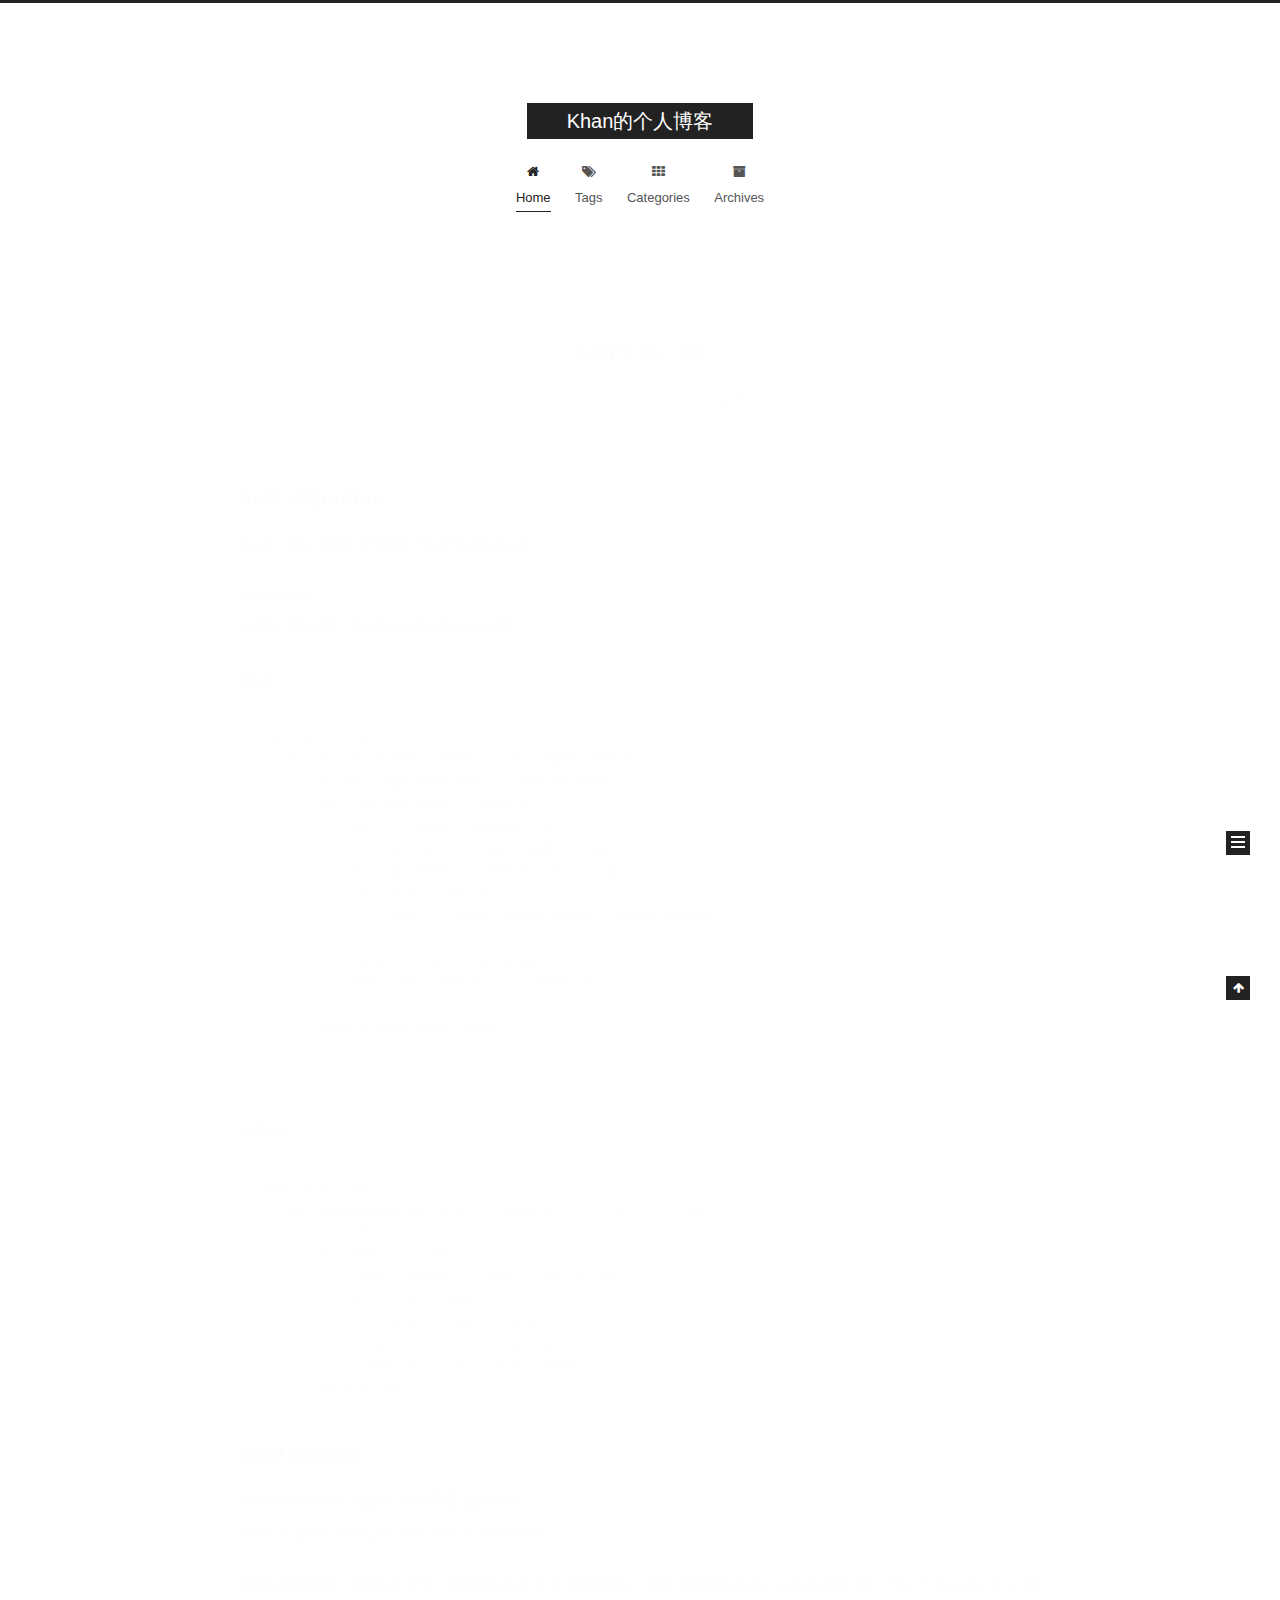
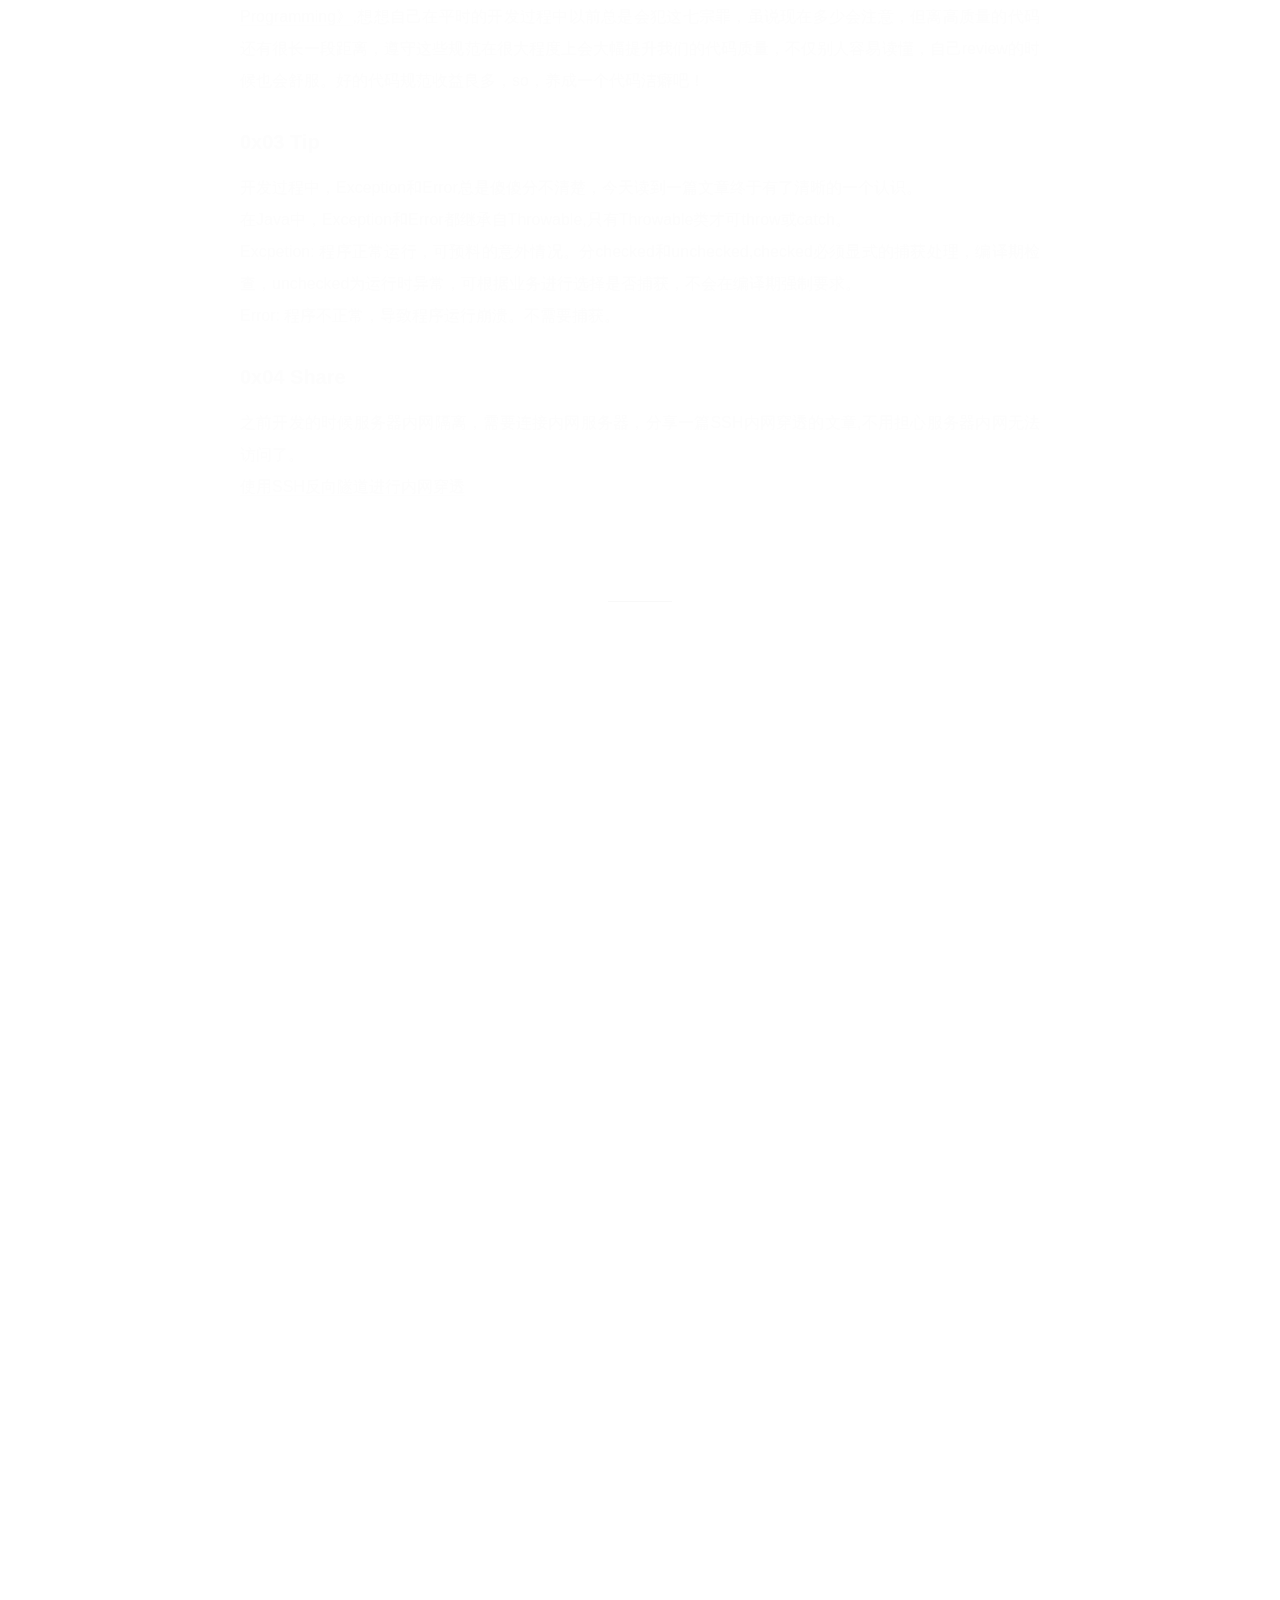
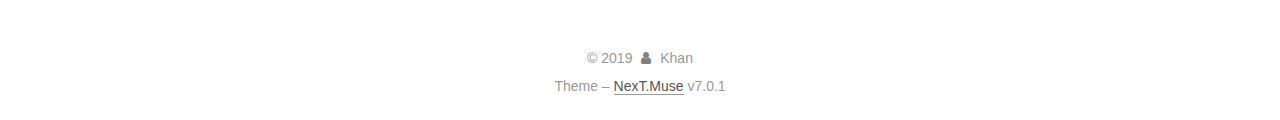
==== commit 14b50a73: "Site updated: 2019-03-24 19:52:28" ====
--- a/index.html
+++ b/index.html
@@ -364,7 +364,7 @@
                 
               
 
-              <time title="Created: 2019-03-24 19:38:00 / Modified: 19:38:09" itemprop="dateCreated datePublished" datetime="2019-03-24T19:38:00+08:00">2019-03-24</time>
+              <time title="Created: 2019-03-24 19:38:00 / Modified: 19:51:55" itemprop="dateCreated datePublished" datetime="2019-03-24T19:38:00+08:00">2019-03-24</time>
             
 
             
@@ -423,8 +423,8 @@
       
         
           
-            <h1 id="ARTS-第一周"><a href="#ARTS-第一周" class="headerlink" title="ARTS 第一周"></a>ARTS 第一周</h1><h2 id="0x01-Algorithm"><a href="#0x01-Algorithm" class="headerlink" title="0x01 Algorithm"></a>0x01 Algorithm</h2><p><a href="https://leetcode.com/problems/unique-email-addresses" target="_blank" rel="noopener">Leet Code #929</a></p>
-<p>Soulution:</p>
+            <h2 id="0x01-Algorithm"><a href="#0x01-Algorithm" class="headerlink" title="0x01 Algorithm"></a>0x01 Algorithm</h2><p>Leet Code #929 <a href="https://leetcode.com/problems/unique-email-addresses" target="_blank" rel="noopener">Unique Email Addresses</a></p>
+<p>Soulution:<br>本题主要考察了字符串分割和列表去重。</p>
 <p>java:</p>
 <pre><code>class Solution {
     public int numUniqueEmails(String[] emails) {
@@ -453,8 +453,7 @@
             local = &apos;&apos;.join(local.split(&apos;.&apos;))
             s.add(&apos;@&apos;.join([local, domain]))
         return len(s)
-</code></pre><p>本题主要考察了字符串分割和列表去重。</p>
-<h2 id="0x02-Review"><a href="#0x02-Review" class="headerlink" title="0x02 Review"></a>0x02 Review</h2><p>来自Medium的一篇关于代码规范的文章<br><a href="https://medium.freecodecamp.org/how-to-write-code-you-will-love-in-the-future-ee5decae5ce4" target="_blank" rel="noopener">How to write code you will love in the future</a> </p>
+</code></pre><h2 id="0x02-Review"><a href="#0x02-Review" class="headerlink" title="0x02 Review"></a>0x02 Review</h2><p>来自Medium的一篇关于代码规范的文章<br><a href="https://medium.freecodecamp.org/how-to-write-code-you-will-love-in-the-future-ee5decae5ce4" target="_blank" rel="noopener">How to write code you will love in the future</a> </p>
 <p>看到这篇文章，想起来了前一段时间在技术公号读到的一篇文章,同样来自medium的文章<a href="https://hackernoon.com/the-7-deadly-sins-of-programming-a7574efc639f" target="_blank" rel="noopener">《The 7 Deadly Sins Of Programming》</a>,想想自己在平时的开发过程中以前总是会犯这七宗罪，虽说现在多少会注意，但离高质量的代码还有很长一段距离，遵守这些规范在很大程度上会大幅提升我们的代码质量，不仅别人容易读懂，自己review的时候也会舒服。好的代码规范收益良多，so，养成一个代码洁癖吧！</p>
 <h2 id="0x03-Tip"><a href="#0x03-Tip" class="headerlink" title="0x03 Tip"></a>0x03 Tip</h2><p>开发过程中，Exception和Error总是傻傻分不清楚，今天读到一篇文章终于有了清晰的一个认识。<br>在Java中，Exception和Error都继承自Throwable,只有Throwable类才可throw或catch。<br>Excpetion: 程序正常运行，可预料的意外情况。分checked和unchecked,checked必须显式的捕获处理，编译期检查，unchecked为运行时异常，可根据业务进行选择是否捕获，不会在编译期强制要求。<br>Error: 程序不正常，导致程序运行崩溃。不需要捕获。</p>
 <h2 id="0x04-Share"><a href="#0x04-Share" class="headerlink" title="0x04 Share"></a>0x04 Share</h2><p>之前开发的时候服务器内网隔离，需要连接内网服务器，分享一篇SSH内网穿透的文章,不用担心服务器内网无法访问了。<br><a href="http://arondight.me/2016/02/17/%E4%BD%BF%E7%94%A8SSH%E5%8F%8D%E5%90%91%E9%9A%A7%E9%81%93%E8%BF%9B%E8%A1%8C%E5%86%85%E7%BD%91%E7%A9%BF%E9%80%8F/" target="_blank" rel="noopener">使用SSH反向隧道进行内网穿透</a></p>
--- a/css/main.css
+++ b/css/main.css
@@ -1762,7 +1762,7 @@
   width: 4px;
   height: 4px;
   border-radius: 50%;
-  background: #455ea7;
+  background: #6516b8;
 }
 .feed-link,
 .chat {
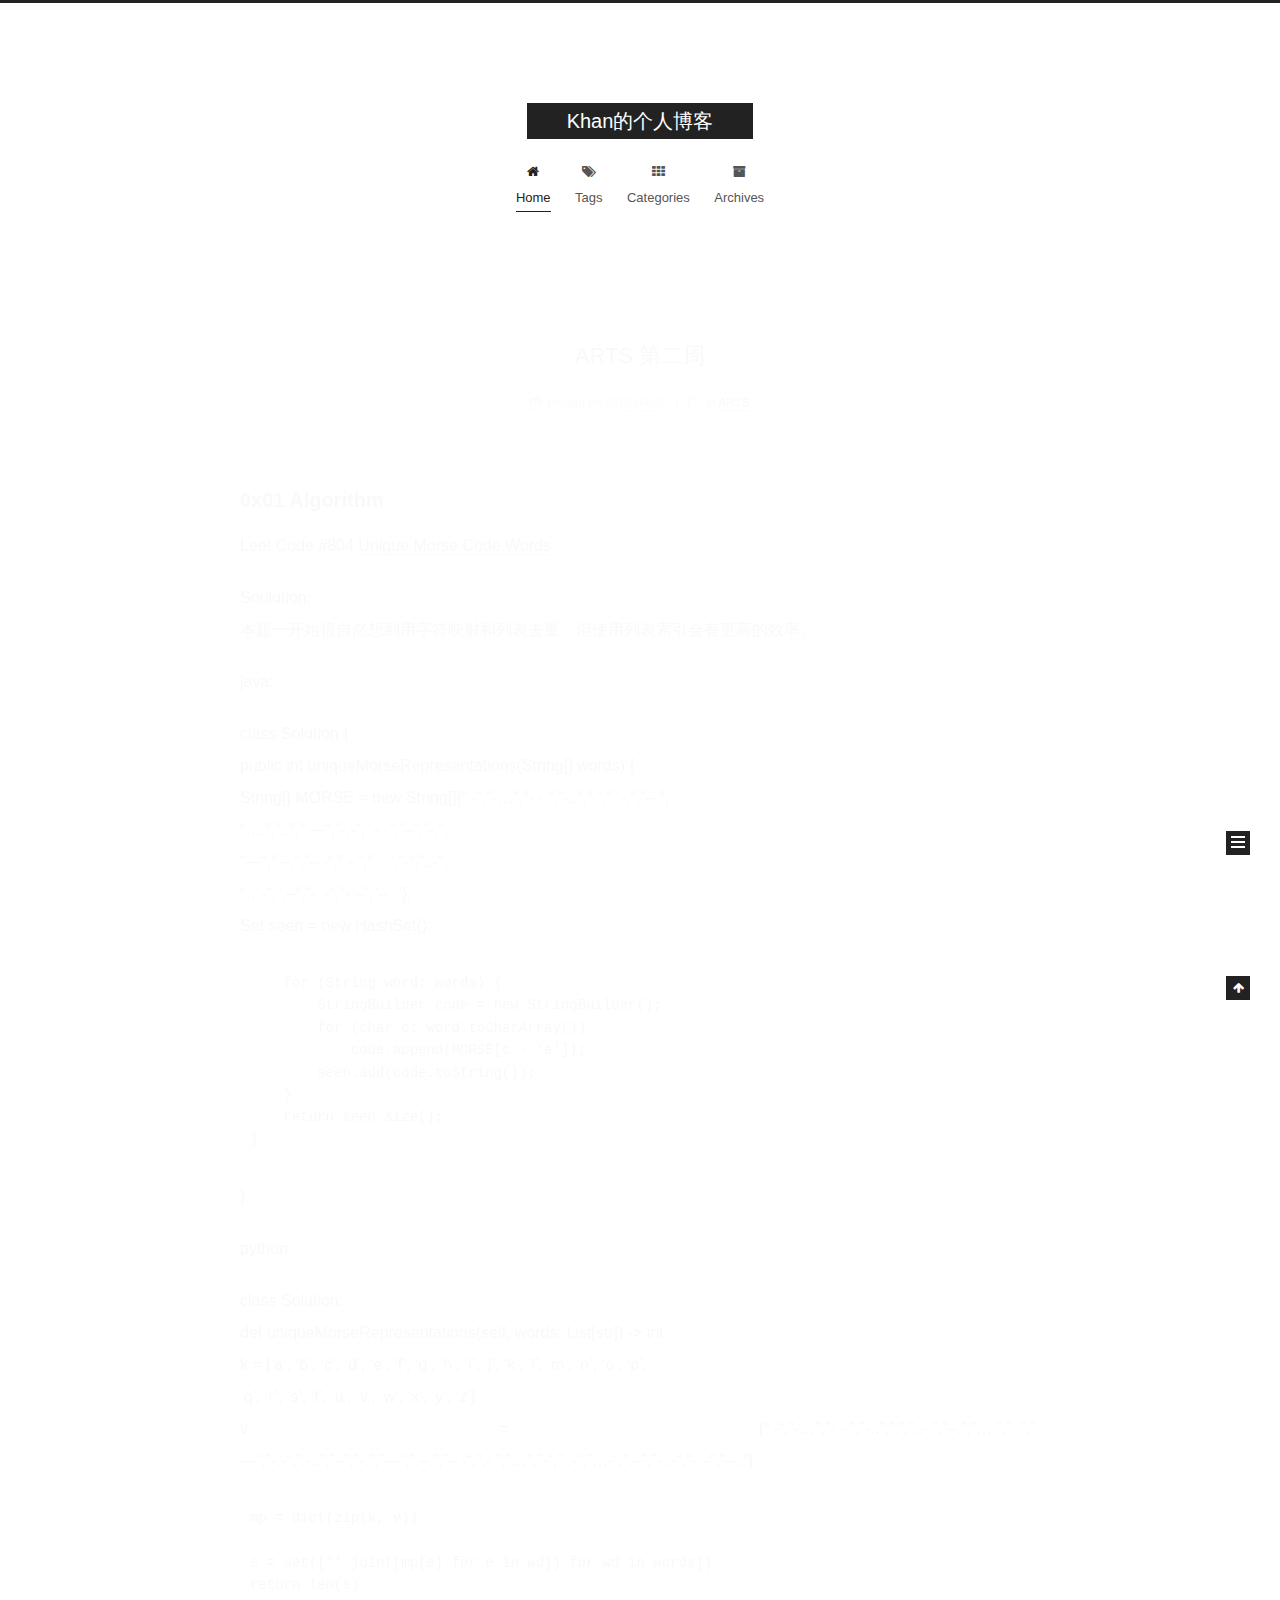
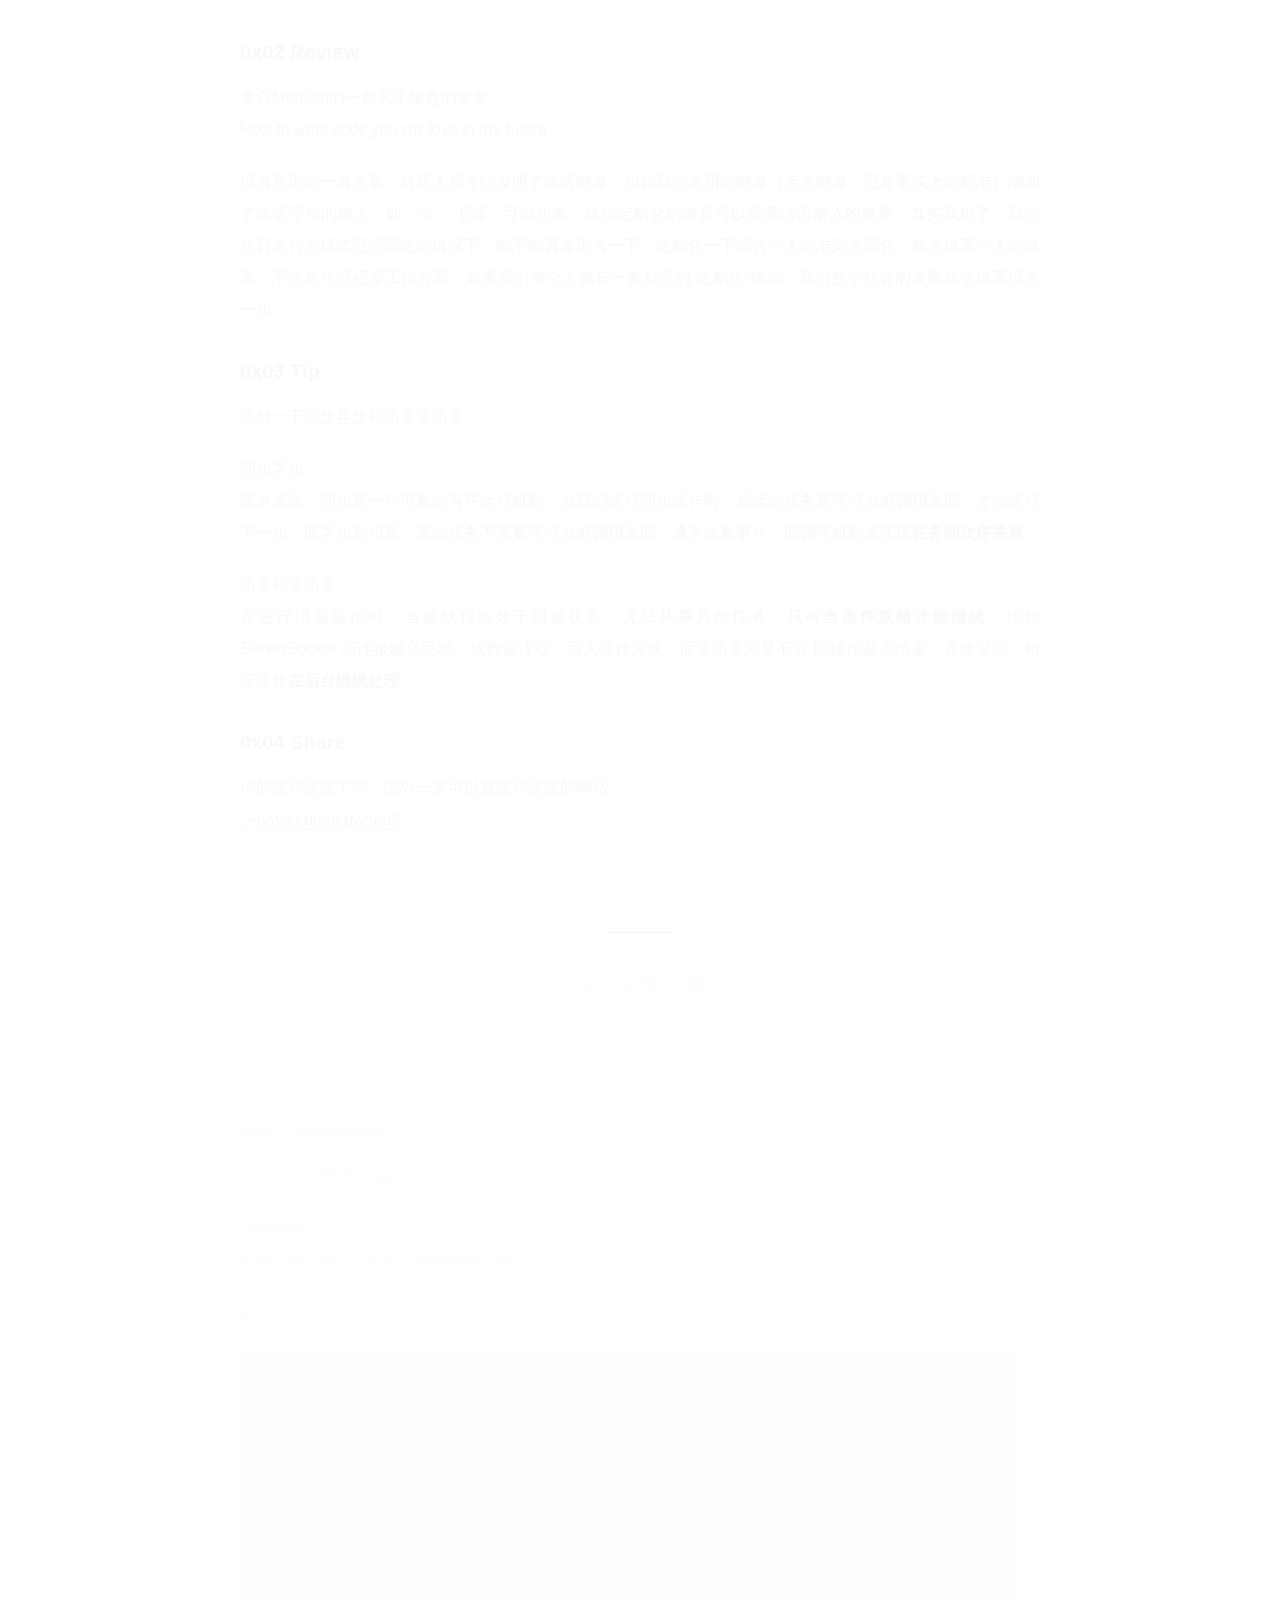
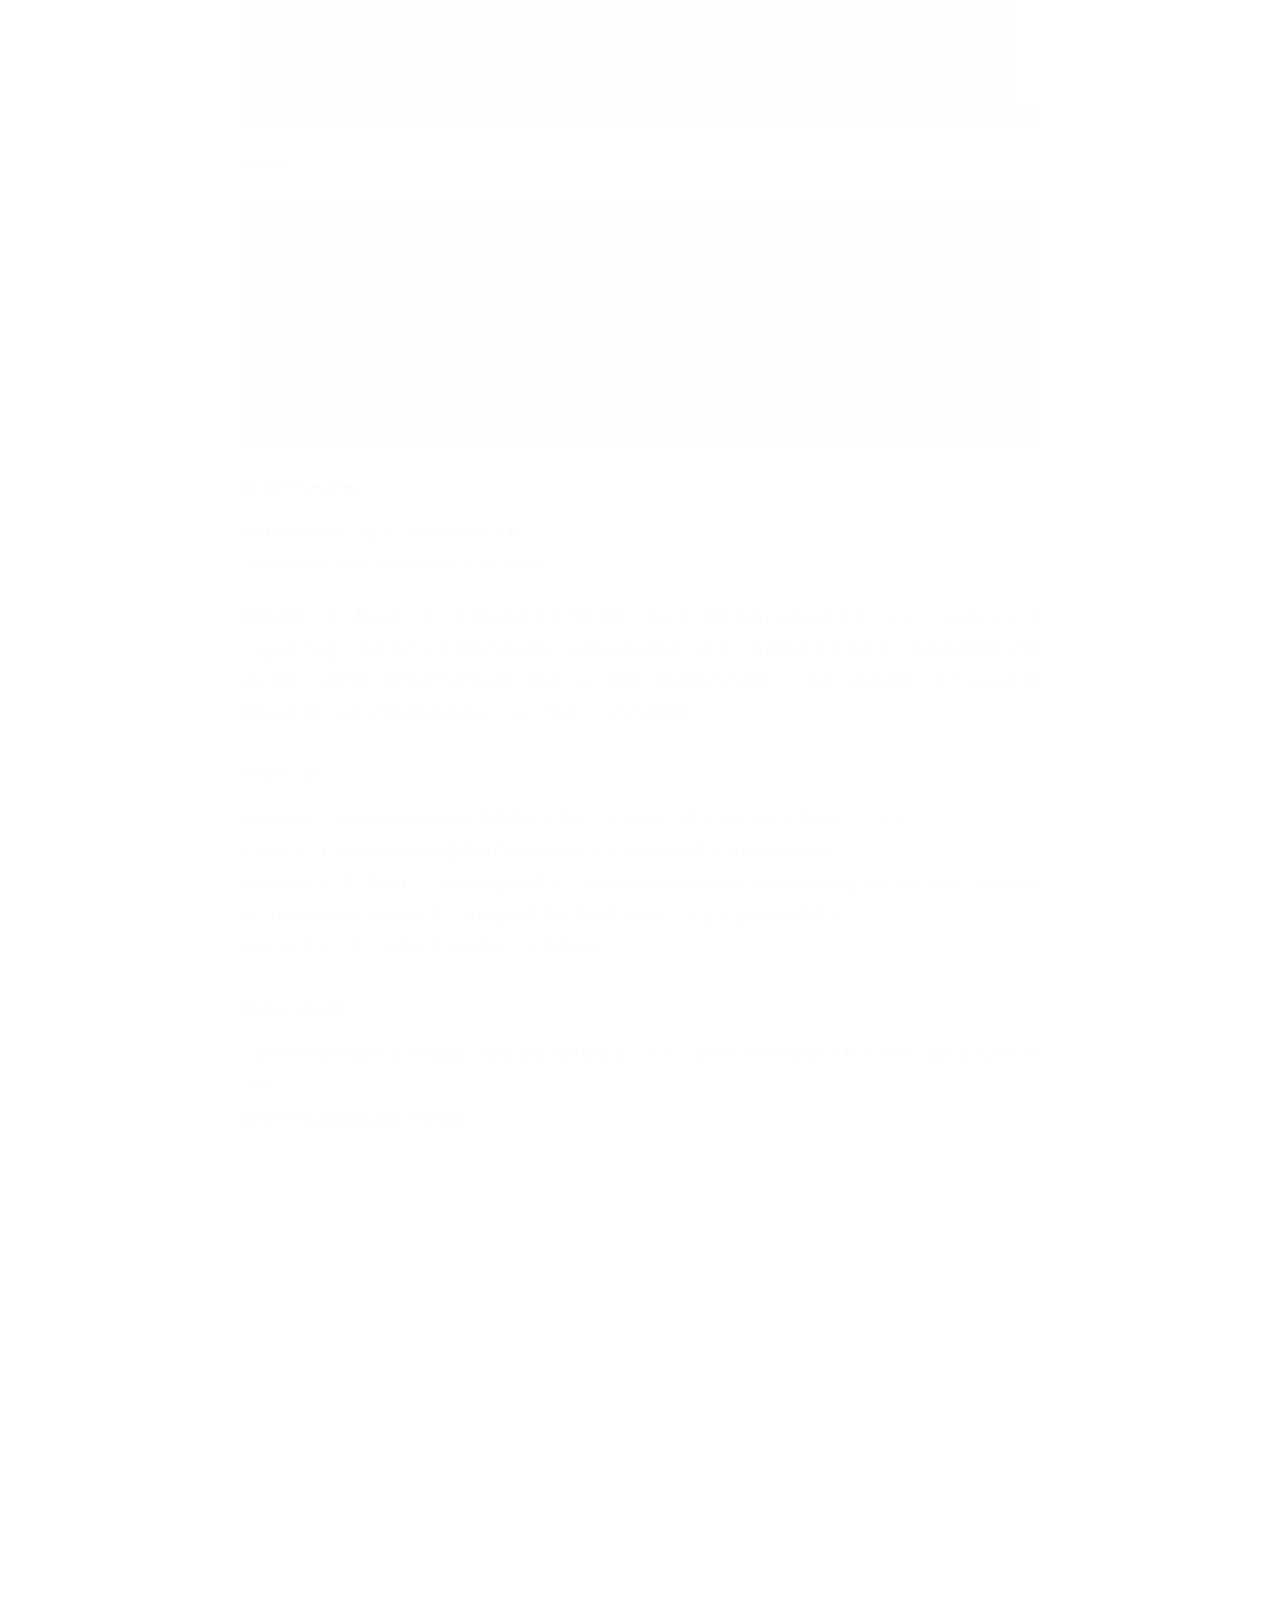
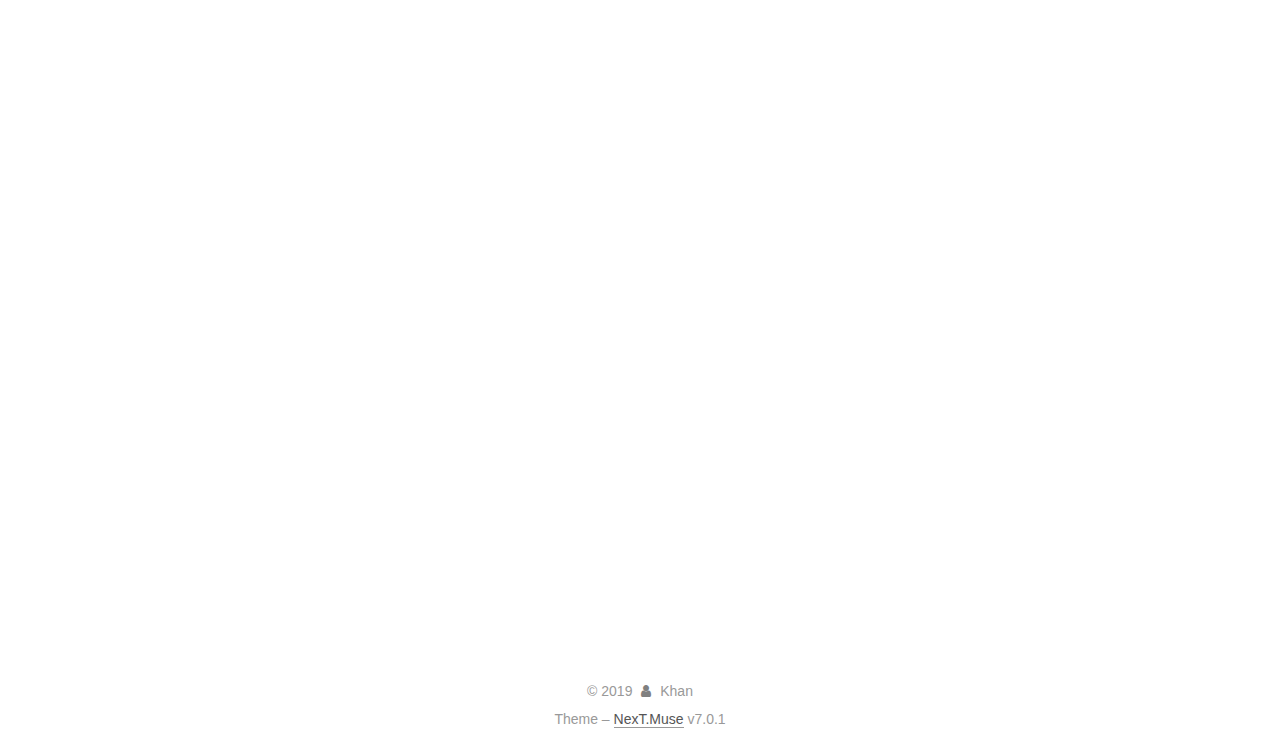
==== commit 07cb129e: "Site updated: 2019-04-13 22:18:37" ====
--- a/index.html
+++ b/index.html
@@ -303,6 +303,191 @@
           <div id="content" class="content">
             
   <section id="posts" class="posts-expand">
+    
+      
+
+  
+
+  
+  
+  
+
+  
+
+  <article class="post post-type-normal" itemscope itemtype="http://schema.org/Article">
+  
+  
+  
+  <div class="post-block">
+    <link itemprop="mainEntityOfPage" href="https://blog.jeanroy.cc/2019/04/07/arts_2/">
+
+    <span hidden itemprop="author" itemscope itemtype="http://schema.org/Person">
+      <meta itemprop="name" content="Khan">
+      <meta itemprop="description" content>
+      <meta itemprop="image" content="/images/avatar.gif">
+    </span>
+
+    <span hidden itemprop="publisher" itemscope itemtype="http://schema.org/Organization">
+      <meta itemprop="name" content="Khan的个人博客">
+    </span>
+
+    
+      <header class="post-header">
+
+        
+        
+          <h1 class="post-title" itemprop="name headline">
+                
+                
+                <a href="/2019/04/07/arts_2/" class="post-title-link" itemprop="url">ARTS 第二周</a>
+              
+            
+          </h1>
+        
+
+        <div class="post-meta">
+          <span class="post-time">
+
+            
+            
+            
+
+            
+              <span class="post-meta-item-icon">
+                <i class="fa fa-calendar-o"></i>
+              </span>
+              
+                <span class="post-meta-item-text">Posted on</span>
+              
+
+              
+                
+              
+
+              <time title="Created: 2019-04-07 21:38:00 / Modified: 22:19:46" itemprop="dateCreated datePublished" datetime="2019-04-07T21:38:00+08:00">2019-04-07</time>
+            
+
+            
+              
+
+              
+            
+          </span>
+
+          
+            <span class="post-category">
+            
+              <span class="post-meta-divider">|</span>
+            
+              <span class="post-meta-item-icon">
+                <i class="fa fa-folder-o"></i>
+              </span>
+              
+                <span class="post-meta-item-text">In</span>
+              
+              
+                <span itemprop="about" itemscope itemtype="http://schema.org/Thing"><a href="/categories/ARTS/" itemprop="url" rel="index"><span itemprop="name">ARTS</span></a></span>
+
+                
+                
+              
+            </span>
+          
+
+          
+            
+            
+          
+
+          
+          
+
+          
+
+          
+
+          
+
+        </div>
+      </header>
+    
+
+    
+    
+    
+    <div class="post-body" itemprop="articleBody">
+
+      
+      
+
+      
+        
+          
+            <h2 id="0x01-Algorithm"><a href="#0x01-Algorithm" class="headerlink" title="0x01 Algorithm"></a>0x01 Algorithm</h2><p>Leet Code #804 <a href="https://leetcode.com/problems/unique-morse-code-words/" target="_blank" rel="noopener">Unique Morse Code Words</a></p>
+<p>Soulution:<br>本题一开始很自然想到用字符映射和列表去重，但使用列表索引会有更高的效率。</p>
+<p>java:</p>
+<p>class Solution {<br>    public int uniqueMorseRepresentations(String[] words) {<br>        String[] MORSE = new String[]{“.-“,”-…”,”-.-.”,”-..”,”.”,”..-.”,”–.”,<br>                         “….”,”..”,”.—“,”-.-“,”.-..”,”–”,”-.”,<br>                         “—“,”.–.”,”–.-“,”.-.”,”…”,”-“,”..-“,<br>                         “…-“,”.–”,”-..-“,”-.–”,”–..”};<br>        Set<string> seen = new HashSet();</string></p>
+<pre><code>    for (String word: words) {
+        StringBuilder code = new StringBuilder();
+        for (char c: word.toCharArray())
+            code.append(MORSE[c - &apos;a&apos;]);
+        seen.add(code.toString());
+    }
+    return seen.size();
+}
+</code></pre><p>}</p>
+<p>python:</p>
+<p>class Solution:<br>    def uniqueMorseRepresentations(self, words: List[str]) -&gt; int:<br>        k = [‘a’, ‘b’, ‘c’, ‘d’, ‘e’, ‘f’, ‘g’, ‘h’, ‘i’, ‘j’, ‘k’, ‘l’, ‘m’, ‘n’, ‘o’, ‘p’,<br>            ‘q’, ‘r’, ‘s’, ‘t’, ‘u’, ‘v’, ‘w’, ‘x’, ‘y’, ‘z’]<br>        v = [“.-“,”-…”,”-.-.”,”-..”,”.”,”..-.”,”–.”,”….”,”..”,”.—“,”-.-“,”.-..”,”–”,”-.”,”—“,”.–.”,”–.-“,”.-.”,”…”,”-“,”..-“,”…-“,”.–”,”-..-“,”-.–”,”–..”]</p>
+<pre><code>mp = dict(zip(k, v))
+
+s = set([&apos;&apos;.join([mp[e] for e in wd]) for wd in words])
+return len(s)
+</code></pre><h2 id="0x02-Review"><a href="#0x02-Review" class="headerlink" title="0x02 Review"></a>0x02 Review</h2><p>来自Medium的一篇关于键盘的文章<br><a href="https://medium.com/teknik/changing-the-keys-981b83a3fb38" target="_blank" rel="noopener">How to write code you will love in the future</a> </p>
+<p>很有意思的一篇文章，科研人员专门发明了法语键盘，相较我们常用的键盘（英文键盘，已是事实上的标准）增加了法语字符的输入，如：œ 、 É等。可以想象，这些定制化的键盘可以提高法语输入的效率。其实我想了，我们在日常行为模式已经固定的情况下，能不能再多思考一下，定制化一下适合个人的准则并固化，极大提高个人的效率，不管从生活还是工作方面。如果我们每个人都有一套自己的”定制化“模式，我们整个社会的发展就会提高很大一步。</p>
+<h2 id="0x03-Tip"><a href="#0x03-Tip" class="headerlink" title="0x03 Tip"></a>0x03 Tip</h2><p>区分一下同步异步和阻塞非阻塞</p>
+<p>同步异步：<br>简单来说，同步是一种可靠的有序运行机制，当我们进行同步操作时，后续的任务是等待当前调用返回，才会进行下一步；而异步则相反，其他任务不需要等待当前调用返回，通常依靠事件、回调等机制来实现<strong>任务间次序关系</strong>。</p>
+<p>阻塞和非阻塞：<br>在进行阻塞操作时，当前线程会处于阻塞状态，无法从事其他任务，只有<strong>当条件就绪才能继续</strong>，比如 ServerSocket 新连接建立完毕，或数据读取、写入操作完成；而非阻塞则是不管 IO操作是否结束，直接返回，相应操作<strong>在后台继续处理</strong>。</p>
+<h2 id="0x04-Share"><a href="#0x04-Share" class="headerlink" title="0x04 Share"></a>0x04 Share</h2><p>你的密码泄露了吗，国外一家可以查密码泄露的网站：<br><a href="https://haveibeenpwned.com/" target="_blank" rel="noopener">‘;–have i been pwned?</a></p>
+
+          
+        
+      
+    </div>
+
+    
+
+    
+    
+    
+
+    
+
+    
+      
+    
+    
+
+    
+
+    <footer class="post-footer">
+      
+
+      
+
+      
+
+      
+      
+        <div class="post-eof"></div>
+      
+    </footer>
+  </div>
+  
+  
+  
+  </article>
+
+
     
       
 
@@ -687,7 +872,7 @@
                 
                   <a href="/archives/">
                 
-                    <span class="site-state-item-count">2</span>
+                    <span class="site-state-item-count">3</span>
                     <span class="site-state-item-name">posts</span>
                   </a>
                 </div>
--- a/css/main.css
+++ b/css/main.css
@@ -1762,7 +1762,7 @@
   width: 4px;
   height: 4px;
   border-radius: 50%;
-  background: #6516b8;
+  background: #533469;
 }
 .feed-link,
 .chat {
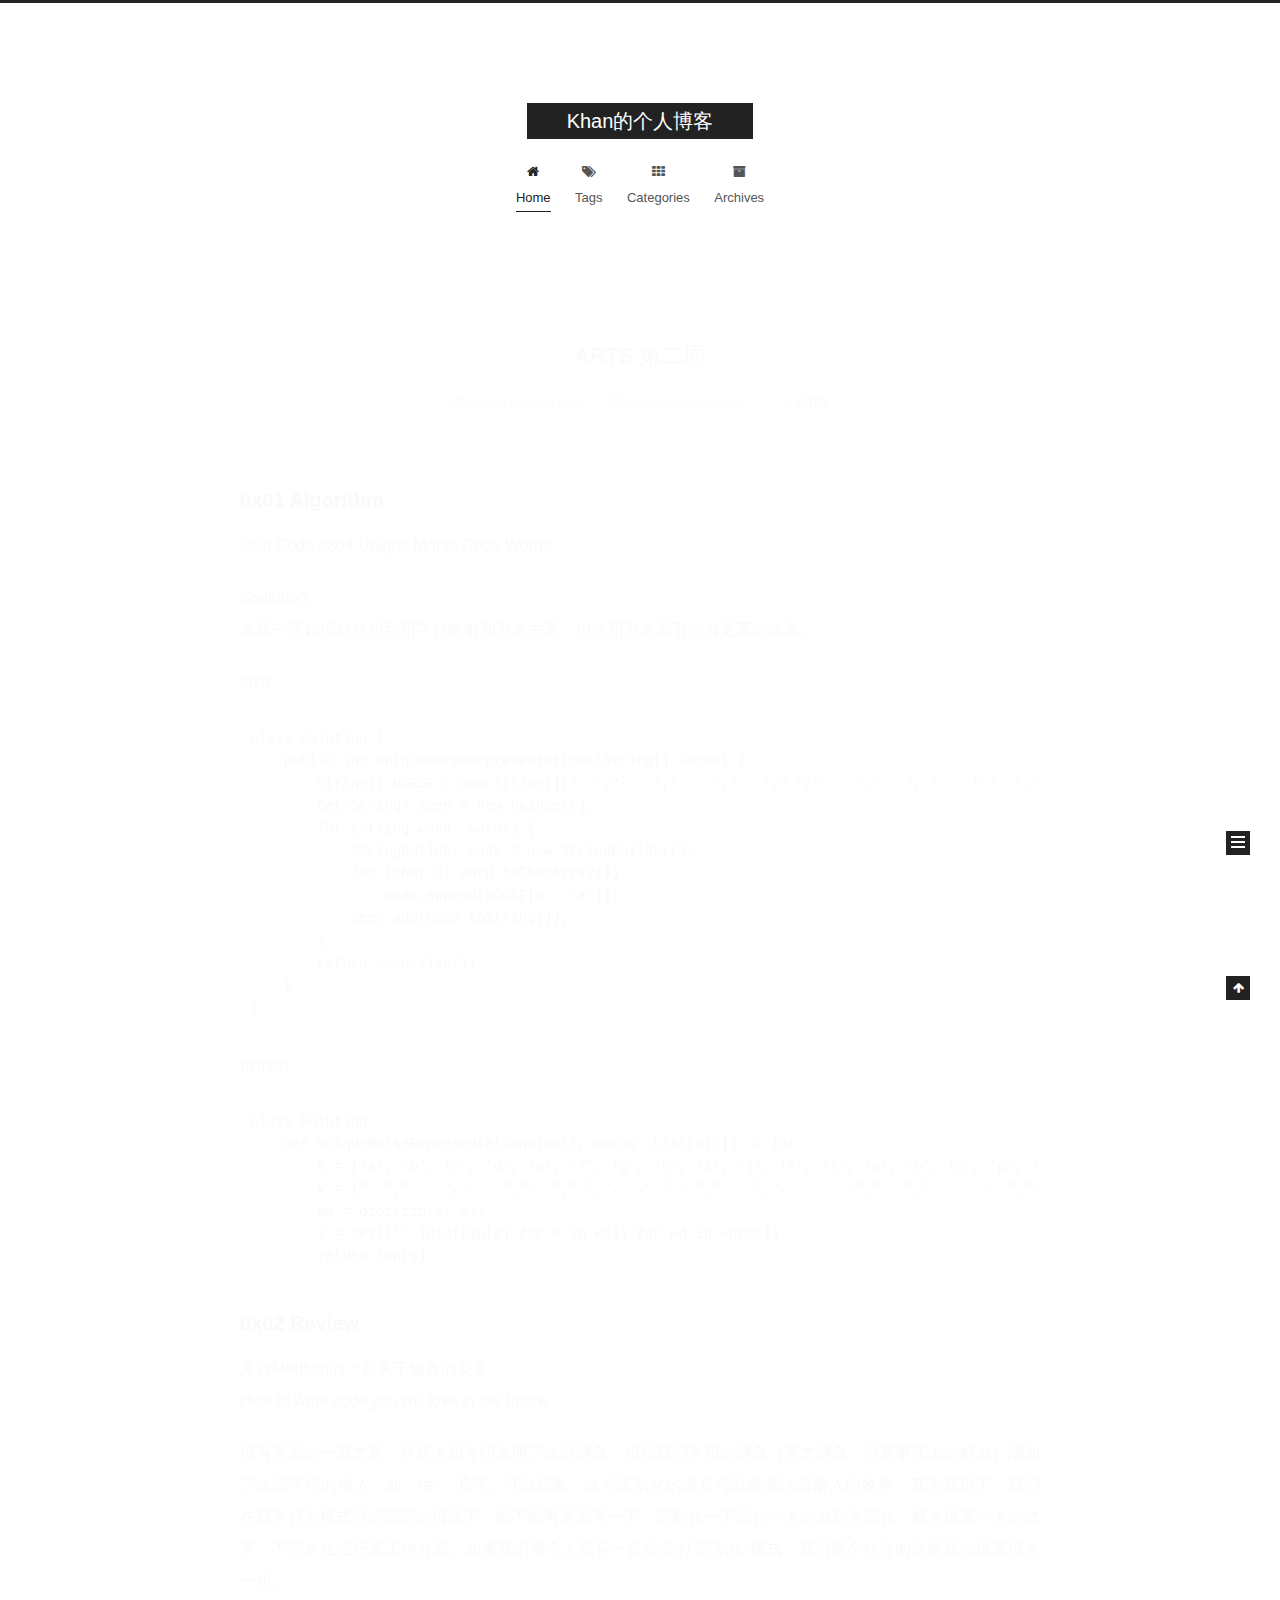
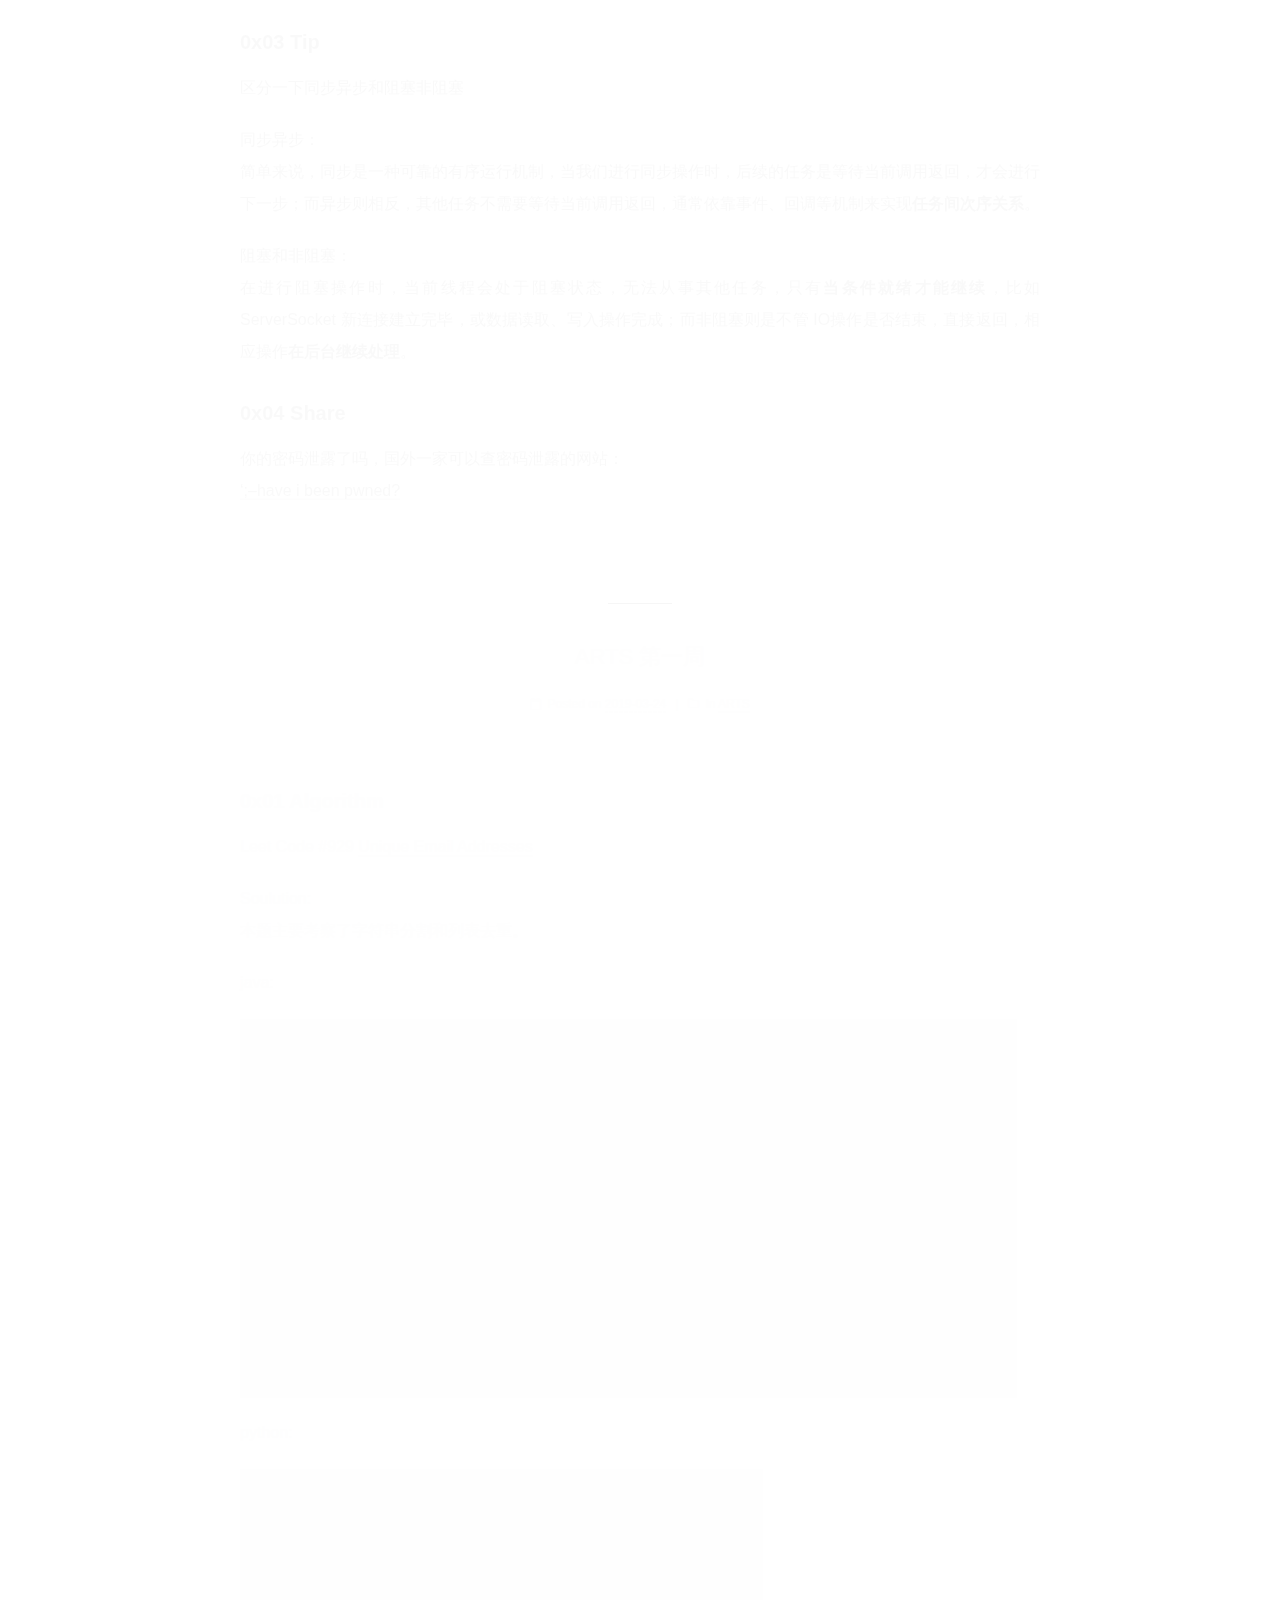
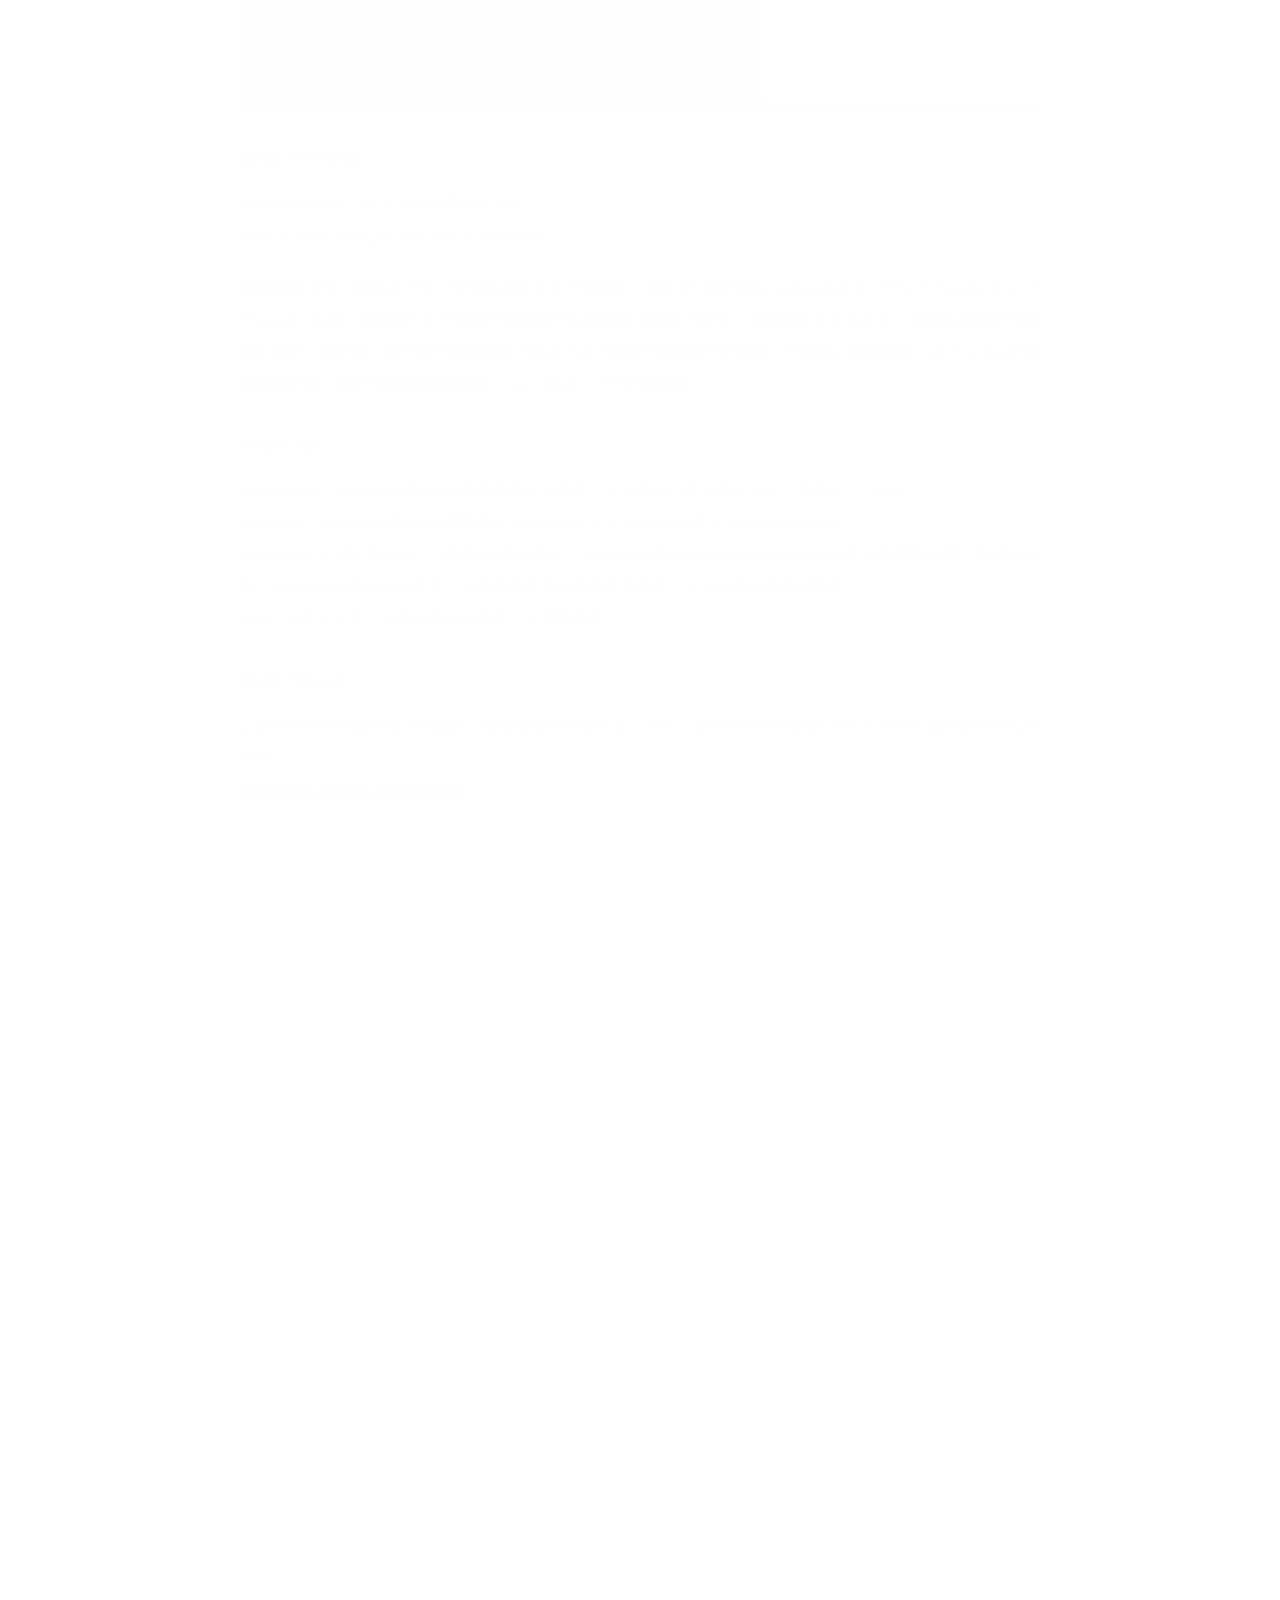
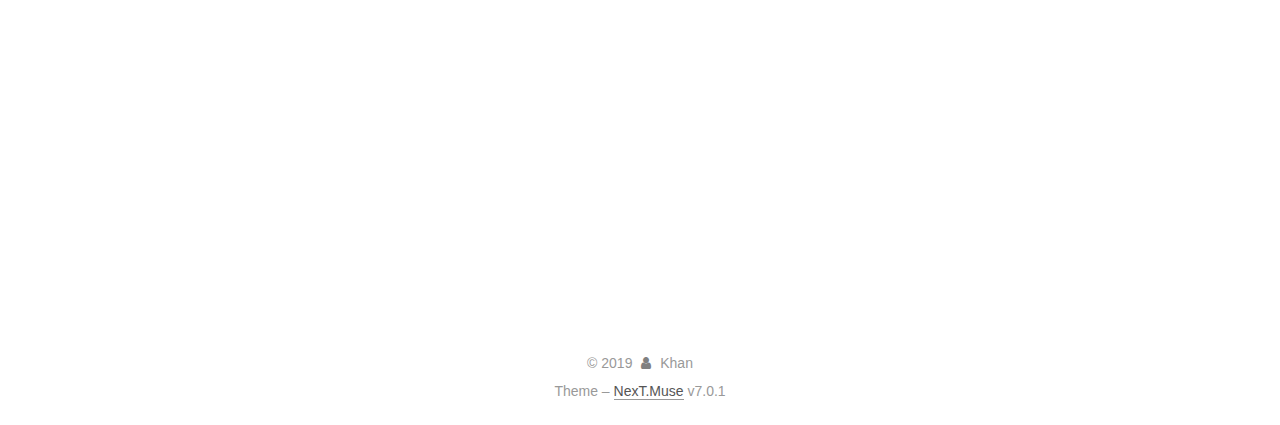
==== commit f0b0c1a6: "Site updated: 2019-04-13 22:26:04" ====
--- a/index.html
+++ b/index.html
@@ -364,12 +364,24 @@
                 
               
 
-              <time title="Created: 2019-04-07 21:38:00 / Modified: 22:19:46" itemprop="dateCreated datePublished" datetime="2019-04-07T21:38:00+08:00">2019-04-07</time>
-            
-
-            
-              
-
+              <time title="Created: 2019-04-07 21:38:00" itemprop="dateCreated datePublished" datetime="2019-04-07T21:38:00+08:00">2019-04-07</time>
+            
+
+            
+              
+
+              
+                
+                <span class="post-meta-divider">|</span>
+                
+
+                <span class="post-meta-item-icon">
+                  <i class="fa fa-calendar-check-o"></i>
+                </span>
+                
+                  <span class="post-meta-item-text">Edited on</span>
+                
+                <time title="Modified: 2019-04-13 22:25:14" itemprop="dateModified" datetime="2019-04-13T22:25:14+08:00">2019-04-13</time>
               
             
           </span>
@@ -426,22 +438,27 @@
             <h2 id="0x01-Algorithm"><a href="#0x01-Algorithm" class="headerlink" title="0x01 Algorithm"></a>0x01 Algorithm</h2><p>Leet Code #804 <a href="https://leetcode.com/problems/unique-morse-code-words/" target="_blank" rel="noopener">Unique Morse Code Words</a></p>
 <p>Soulution:<br>本题一开始很自然想到用字符映射和列表去重，但使用列表索引会有更高的效率。</p>
 <p>java:</p>
-<p>class Solution {<br>    public int uniqueMorseRepresentations(String[] words) {<br>        String[] MORSE = new String[]{“.-“,”-…”,”-.-.”,”-..”,”.”,”..-.”,”–.”,<br>                         “….”,”..”,”.—“,”-.-“,”.-..”,”–”,”-.”,<br>                         “—“,”.–.”,”–.-“,”.-.”,”…”,”-“,”..-“,<br>                         “…-“,”.–”,”-..-“,”-.–”,”–..”};<br>        Set<string> seen = new HashSet();</string></p>
-<pre><code>    for (String word: words) {
-        StringBuilder code = new StringBuilder();
-        for (char c: word.toCharArray())
-            code.append(MORSE[c - &apos;a&apos;]);
-        seen.add(code.toString());
+<pre><code>class Solution {
+    public int uniqueMorseRepresentations(String[] words) {
+        String[] MORSE = new String[]{&quot;.-&quot;,&quot;-...&quot;,&quot;-.-.&quot;,&quot;-..&quot;,&quot;.&quot;,&quot;..-.&quot;,&quot;--.&quot;, &quot;....&quot;,&quot;..&quot;,&quot;.---&quot;,&quot;-.-&quot;,&quot;.-..&quot;,&quot;--&quot;,&quot;-.&quot;, &quot;---&quot;,&quot;.--.&quot;,&quot;--.-&quot;,&quot;.-.&quot;,&quot;...&quot;,&quot;-&quot;,&quot;..-&quot;, &quot;...-&quot;,&quot;.--&quot;,&quot;-..-&quot;,&quot;-.--&quot;,&quot;--..&quot;};
+        Set&lt;String&gt; seen = new HashSet();
+        for (String word: words) {
+            StringBuilder code = new StringBuilder();
+            for (char c: word.toCharArray())
+                code.append(MORSE[c - &apos;a&apos;]);
+            seen.add(code.toString());
+        }
+        return seen.size();
     }
-    return seen.size();
 }
-</code></pre><p>}</p>
-<p>python:</p>
-<p>class Solution:<br>    def uniqueMorseRepresentations(self, words: List[str]) -&gt; int:<br>        k = [‘a’, ‘b’, ‘c’, ‘d’, ‘e’, ‘f’, ‘g’, ‘h’, ‘i’, ‘j’, ‘k’, ‘l’, ‘m’, ‘n’, ‘o’, ‘p’,<br>            ‘q’, ‘r’, ‘s’, ‘t’, ‘u’, ‘v’, ‘w’, ‘x’, ‘y’, ‘z’]<br>        v = [“.-“,”-…”,”-.-.”,”-..”,”.”,”..-.”,”–.”,”….”,”..”,”.—“,”-.-“,”.-..”,”–”,”-.”,”—“,”.–.”,”–.-“,”.-.”,”…”,”-“,”..-“,”…-“,”.–”,”-..-“,”-.–”,”–..”]</p>
-<pre><code>mp = dict(zip(k, v))
-
-s = set([&apos;&apos;.join([mp[e] for e in wd]) for wd in words])
-return len(s)
+</code></pre><p>python:</p>
+<pre><code>class Solution:
+    def uniqueMorseRepresentations(self, words: List[str]) -&gt; int:
+        k = [&apos;a&apos;, &apos;b&apos;, &apos;c&apos;, &apos;d&apos;, &apos;e&apos;, &apos;f&apos;, &apos;g&apos;, &apos;h&apos;, &apos;i&apos;, &apos;j&apos;, &apos;k&apos;, &apos;l&apos;, &apos;m&apos;, &apos;n&apos;, &apos;o&apos;, &apos;p&apos;, &apos;q&apos;, &apos;r&apos;, &apos;s&apos;, &apos;t&apos;, &apos;u&apos;, &apos;v&apos;, &apos;w&apos;, &apos;x&apos;, &apos;y&apos;, &apos;z&apos;]
+        v = [&quot;.-&quot;,&quot;-...&quot;,&quot;-.-.&quot;,&quot;-..&quot;,&quot;.&quot;,&quot;..-.&quot;,&quot;--.&quot;,&quot;....&quot;,&quot;..&quot;,&quot;.---&quot;,&quot;-.-&quot;,&quot;.-..&quot;,&quot;--&quot;,&quot;-.&quot;,&quot;---&quot;,&quot;.--.&quot;,&quot;--.-&quot;,&quot;.-.&quot;,&quot;...&quot;,&quot;-&quot;,&quot;..-&quot;,&quot;...-&quot;,&quot;.--&quot;,&quot;-..-&quot;,&quot;-.--&quot;,&quot;--..&quot;]
+        mp = dict(zip(k, v))
+        s = set([&apos;&apos;.join([mp[e] for e in wd]) for wd in words])
+        return len(s)
 </code></pre><h2 id="0x02-Review"><a href="#0x02-Review" class="headerlink" title="0x02 Review"></a>0x02 Review</h2><p>来自Medium的一篇关于键盘的文章<br><a href="https://medium.com/teknik/changing-the-keys-981b83a3fb38" target="_blank" rel="noopener">How to write code you will love in the future</a> </p>
 <p>很有意思的一篇文章，科研人员专门发明了法语键盘，相较我们常用的键盘（英文键盘，已是事实上的标准）增加了法语字符的输入，如：œ 、 É等。可以想象，这些定制化的键盘可以提高法语输入的效率。其实我想了，我们在日常行为模式已经固定的情况下，能不能再多思考一下，定制化一下适合个人的准则并固化，极大提高个人的效率，不管从生活还是工作方面。如果我们每个人都有一套自己的”定制化“模式，我们整个社会的发展就会提高很大一步。</p>
 <h2 id="0x03-Tip"><a href="#0x03-Tip" class="headerlink" title="0x03 Tip"></a>0x03 Tip</h2><p>区分一下同步异步和阻塞非阻塞</p>
--- a/css/main.css
+++ b/css/main.css
@@ -1762,7 +1762,7 @@
   width: 4px;
   height: 4px;
   border-radius: 50%;
-  background: #533469;
+  background: #ccfff1;
 }
 .feed-link,
 .chat {
